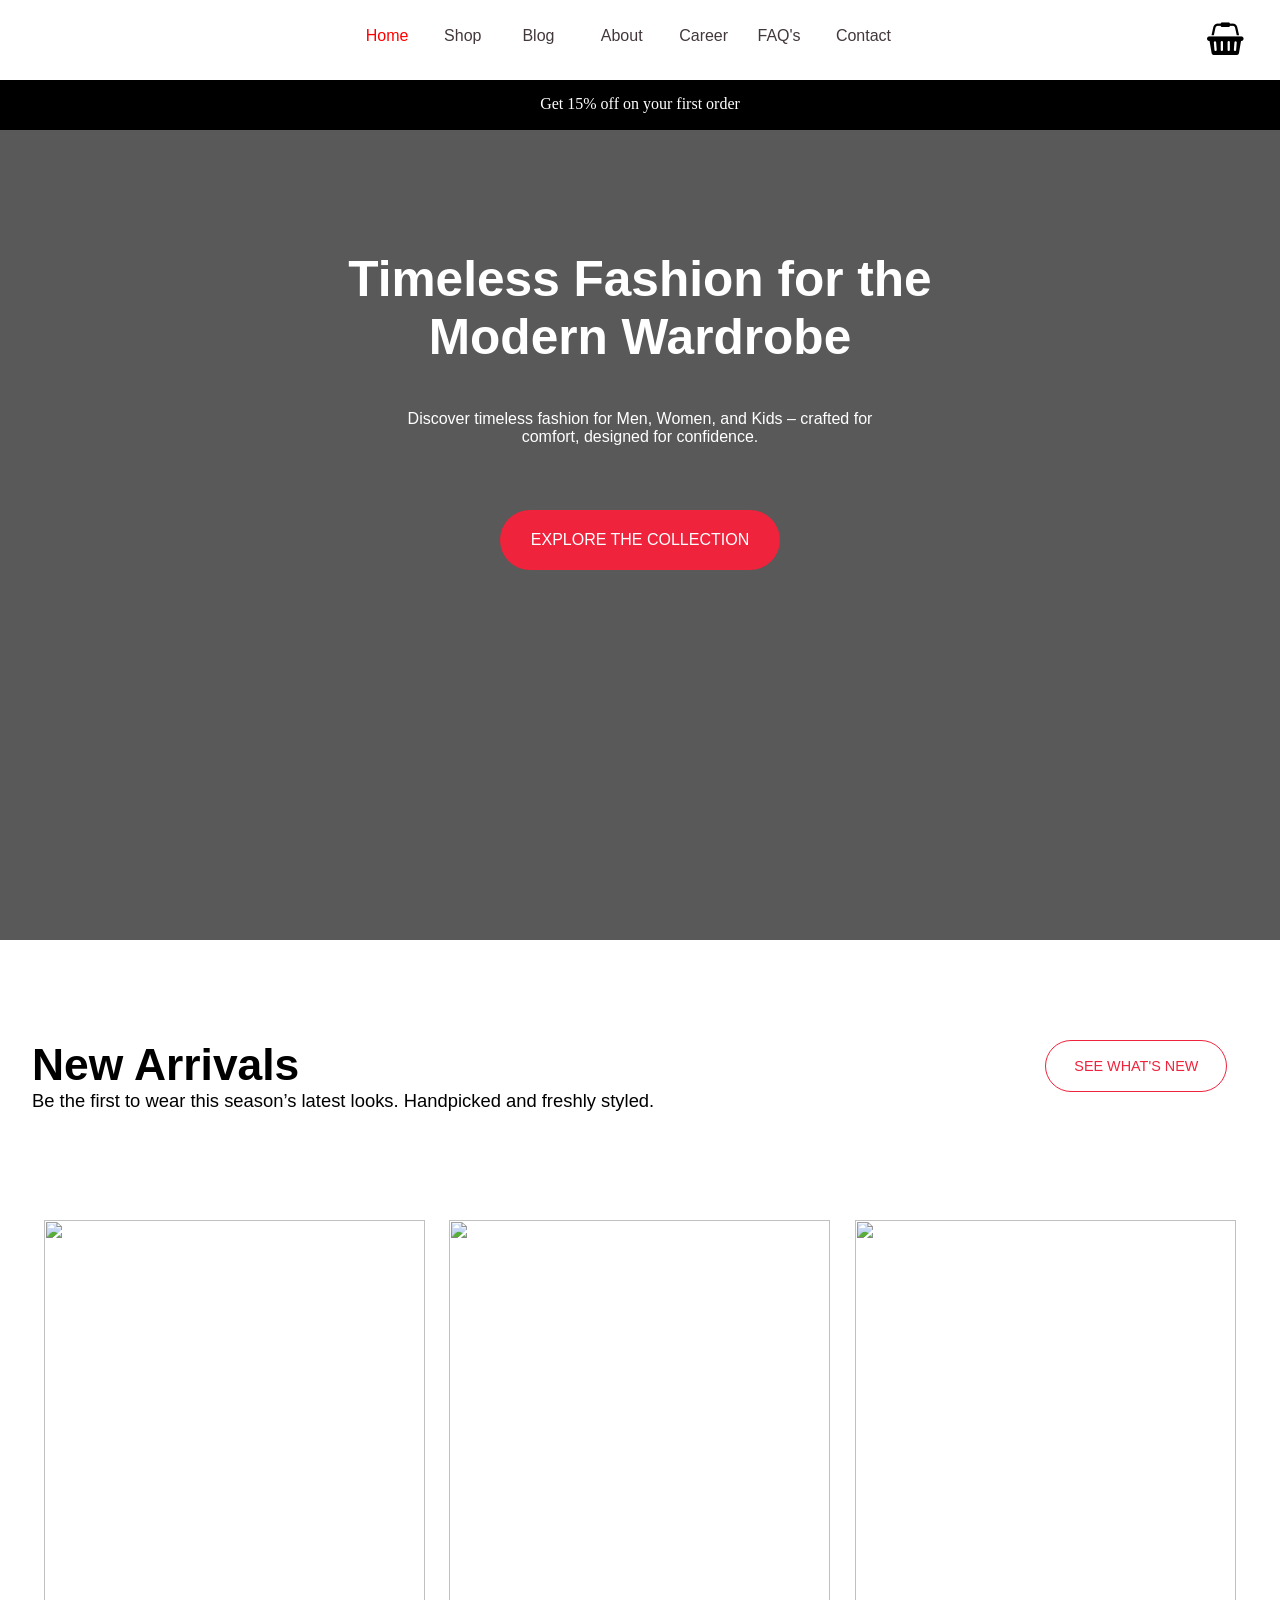
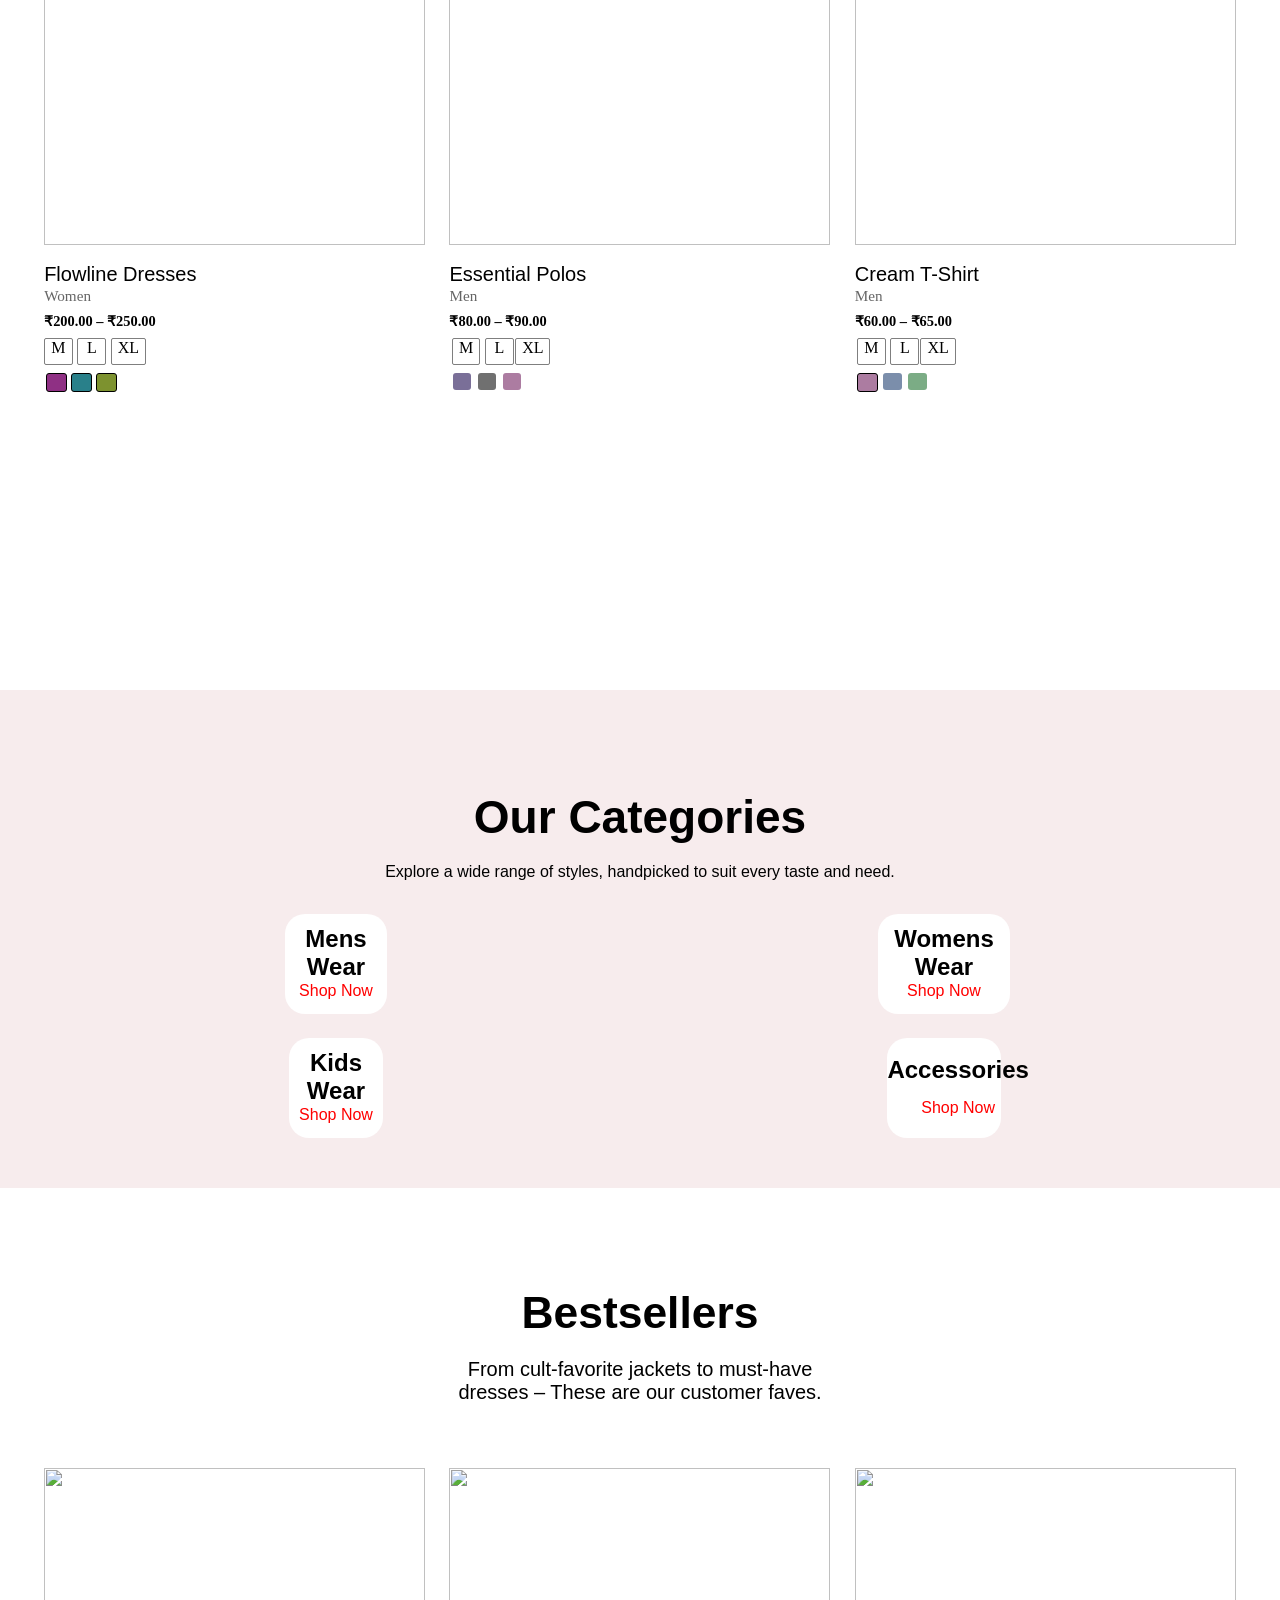
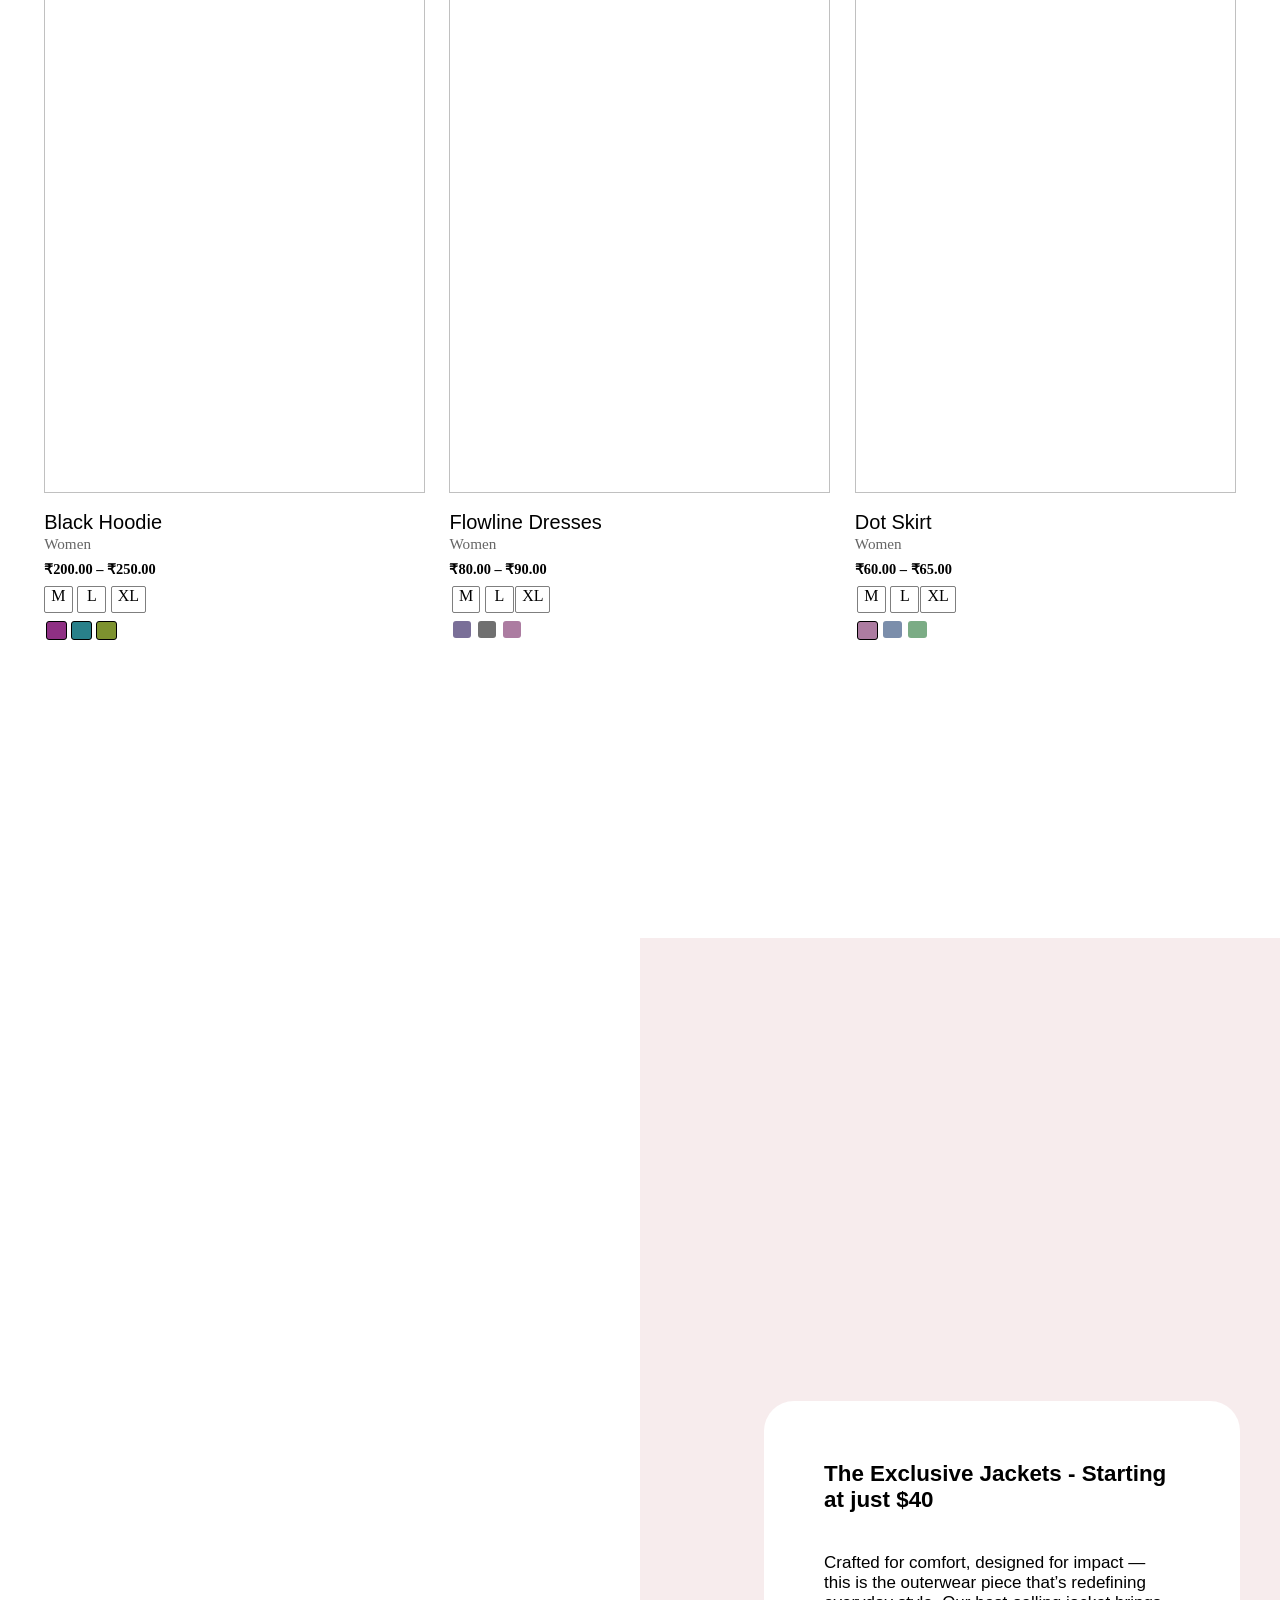
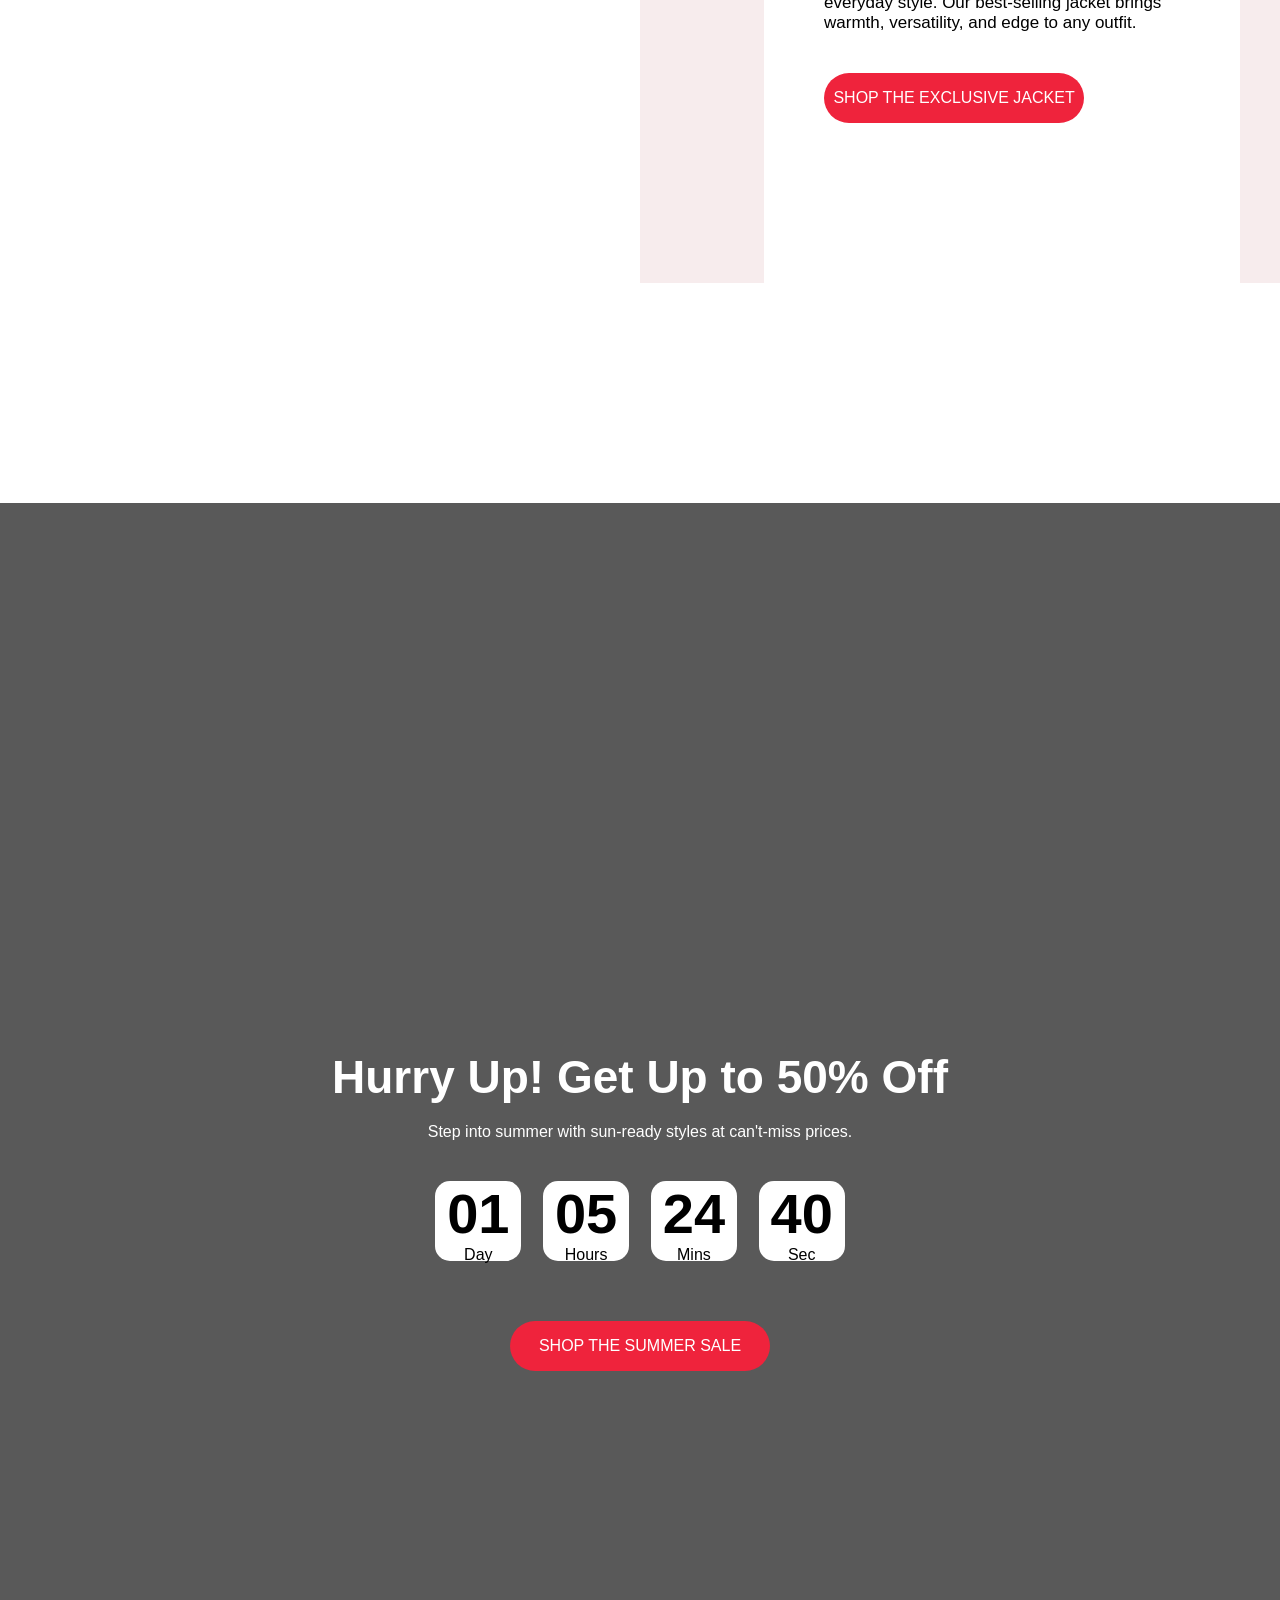
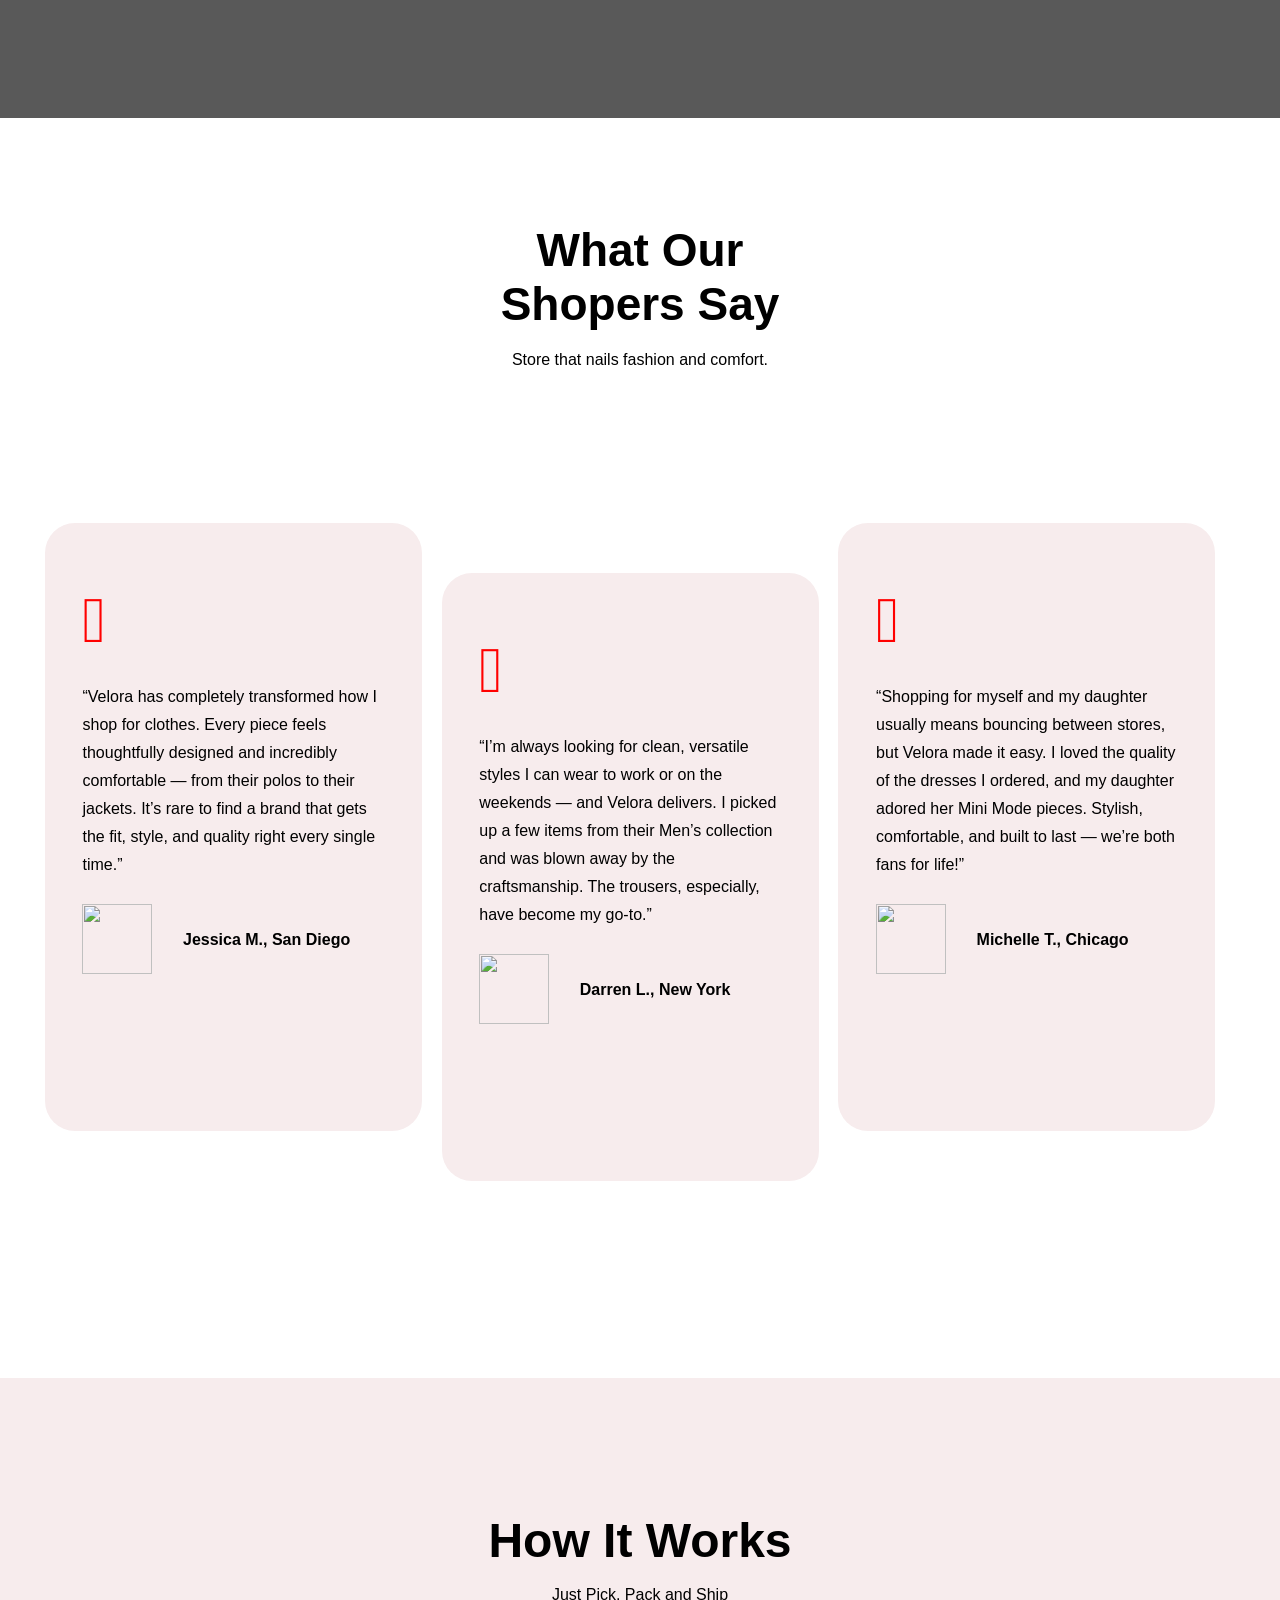
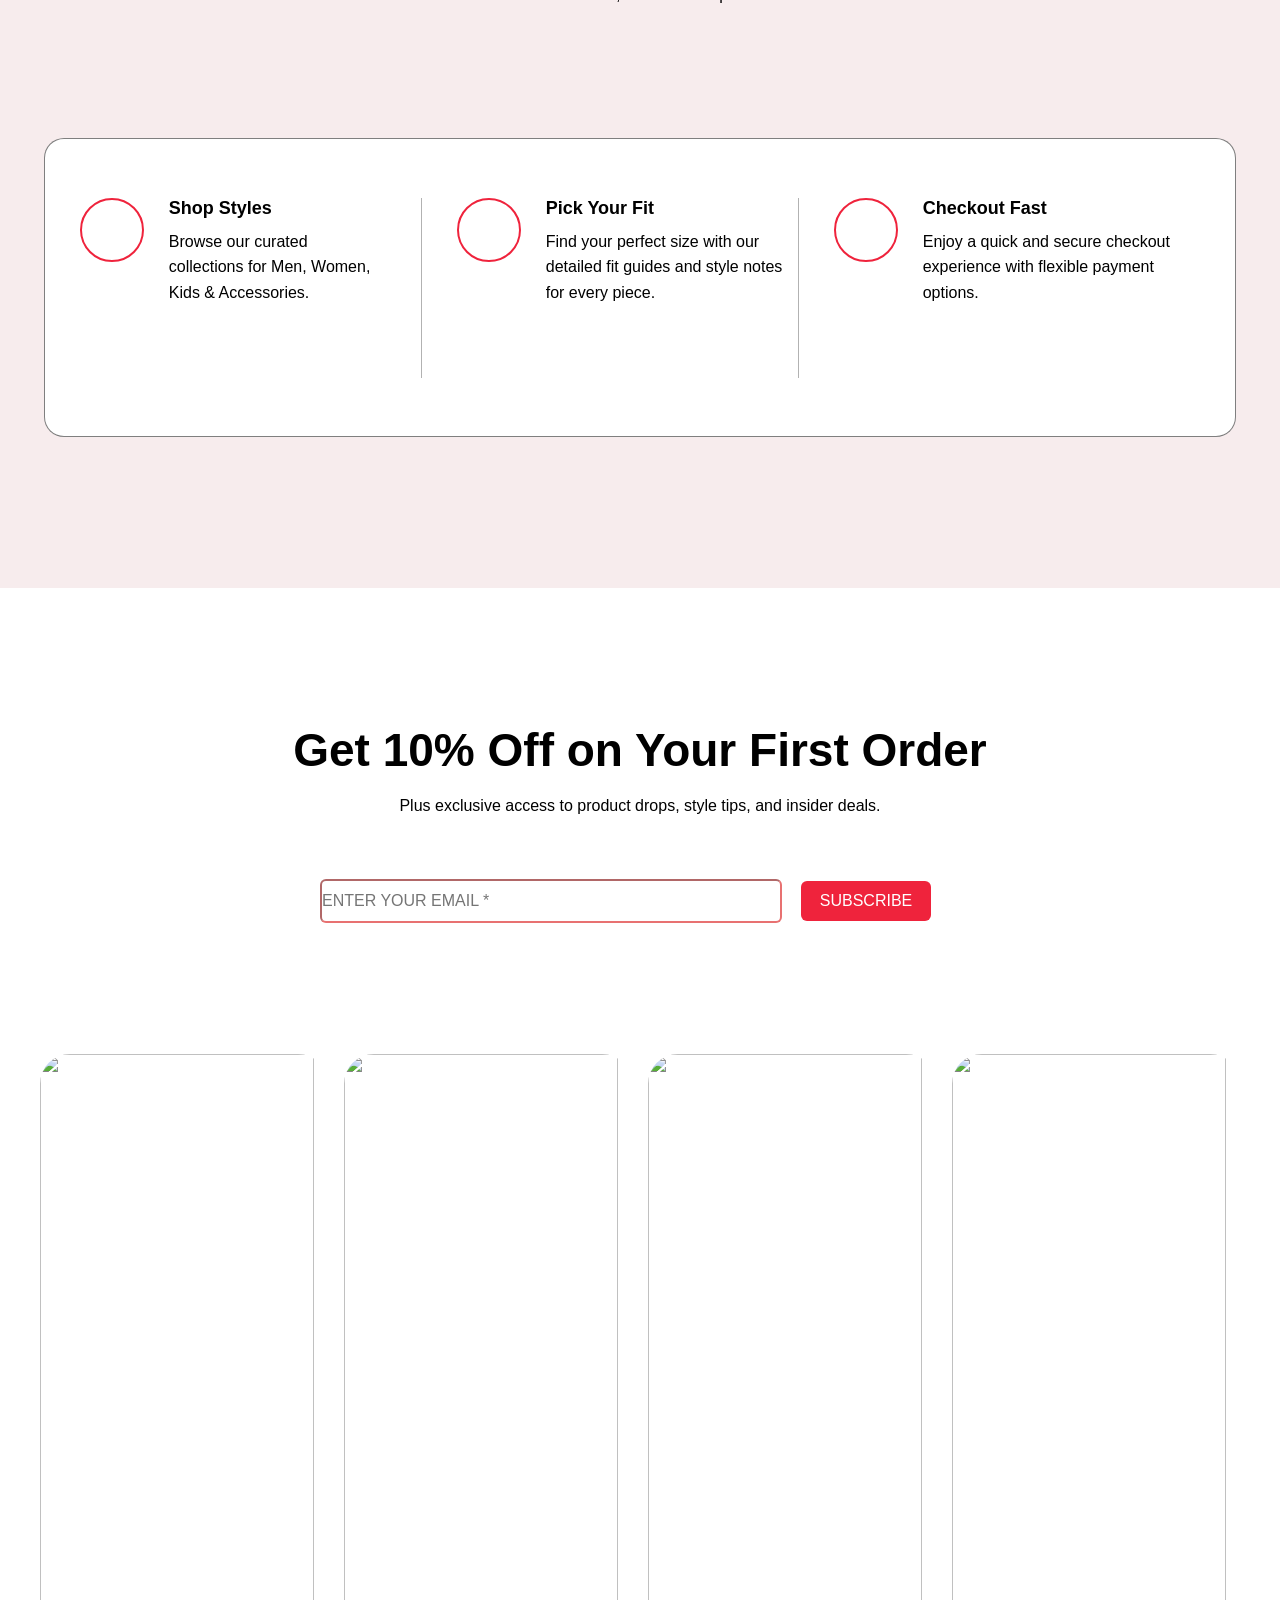
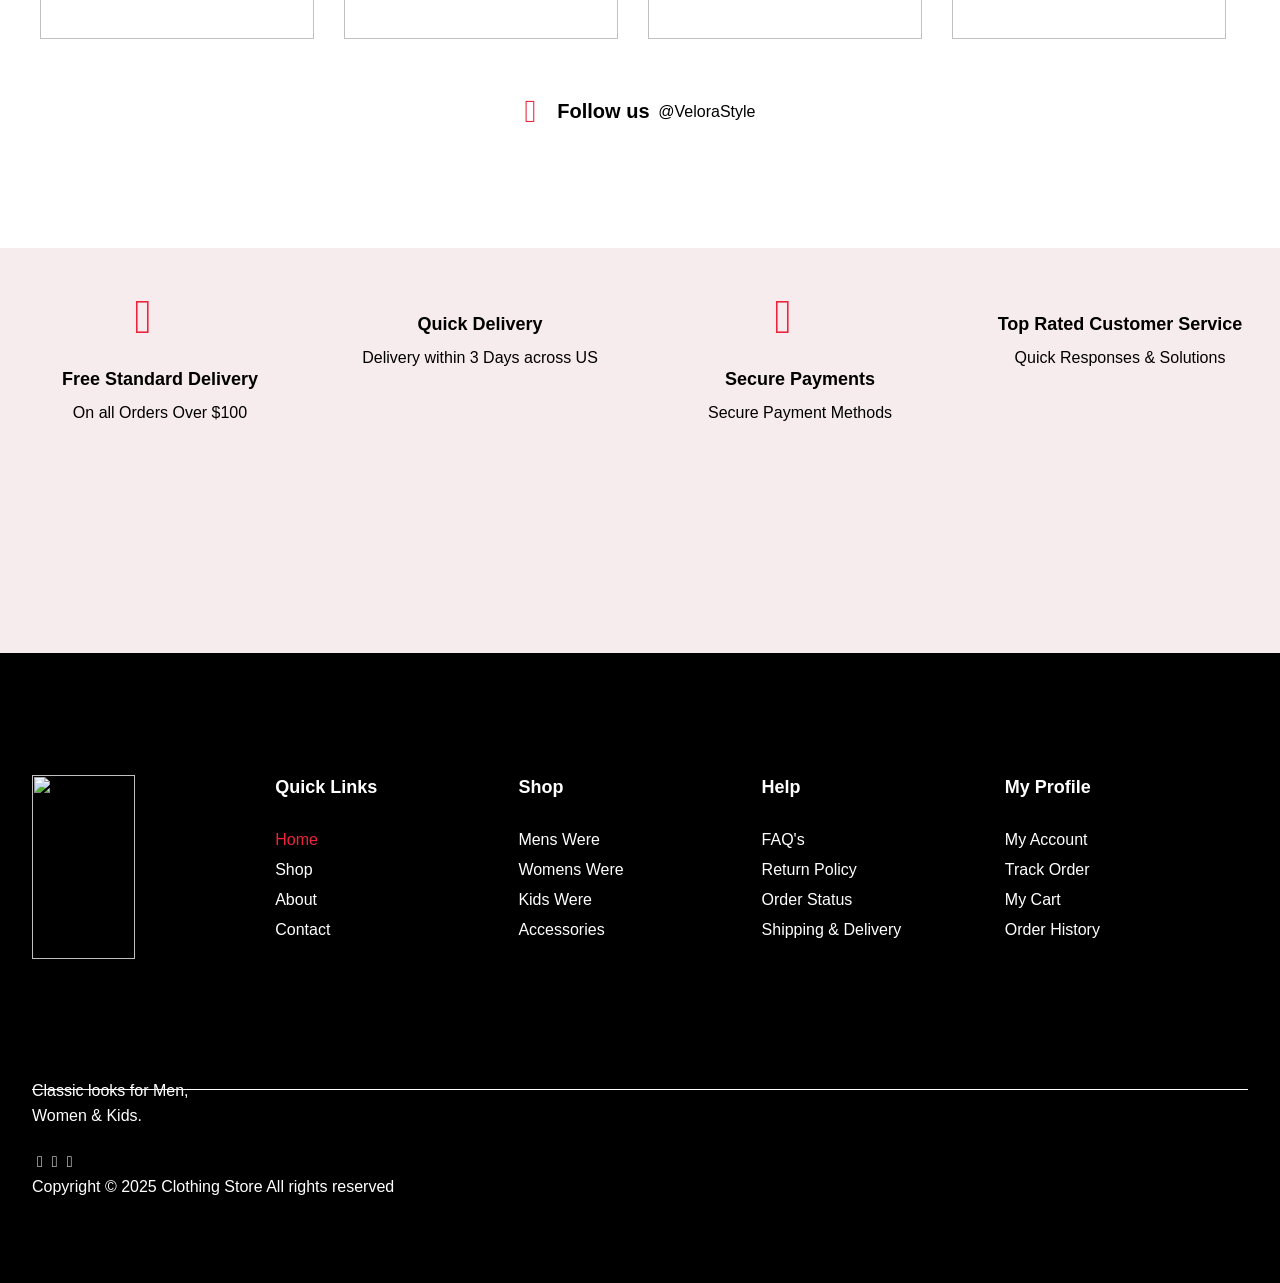
==== index.html @ 7377b3dc "uploaded E-commerce platform" ====
<html lang="en">
<head>
    <meta charset="UTF-8">
    <meta name="viewport" content="width=device-width, initial-scale=1.0">
    <title>Home - Clothing Store </title>
    <link rel="stylesheet" href="style.css">
    <link rel="stylesheet" href="responsive.css">

    <link rel="fav icon" href="https://websitedemos.net/clothing-store-04/wp-content/uploads/sites/1538/2025/05/favicon.svg" type="image/x-icon">
    <script src="https://kit.fontawesome.com/07380751ba.js" crossorigin="anonymous"></script>
    <link href="fonts.googleapis.com" rel="stylesheet">
    <script src="https://kit.fontawesome.com/07380751ba.js" crossorigin="anonymous"></script>
    <link rel="stylesheet" href="https://cdnjs.cloudflare.com/ajax/libs/font-awesome/4.7.0/css/font-awesome.min.css">

</head>
<body>
  <div class="headBar">
        <div class="navBar">
            <div class="logo">
                <img src="https://websitedemos.net/clothing-store-04/wp-content/uploads/sites/1538/2025/05/header-logo.svg" alt="">
            </div>
            <div class="navigation">

                  <div><a id="home" href="#">Home</a></div>
                  <div><a href="#">Shop</a></div>
                  <div><a href="#">Blog</a></div>
                  <div><a href="#">About</a></div>
                  <div><a href="#">Career</a></div>
                  <div><a href="#">FAQ's</a></div>
                  <div><a href="#">Contact</a></div>

            </div>
            <div class="order">
              <!-- <i class="fa-solid fa-basket-shopping fa-2x iconClr"></i> -->
               <i class="fa fa-shopping-basket iconClr fa-2x "></i>
            </div>
         </div>
  </div>




  <div class="blackBar">
        <div class="blackbarMsg">Get 15% off on your first order</div>
  </div>
                                                                                <!-- Image page start -->
     
        <div class="bgImg">              
            <div class="contentBox">
                <div class="contentHead">
                  <h1><b>Timeless Fashion for the <br>Modern Wardrobe</b></h1>
                </div>
                <div class="contentMessage">
                  <p>Discover timeless fashion for Men, Women, and Kids – crafted for <br>comfort, designed for confidence.</p>
                </div>
                <div class="firstBtn">
                    <a href="#"><p>EXPLORE THE COLLECTION</p></a>
                </div>
            </div>

        </div>

                                                                                <!-- Shopping  page  Start   -->

         <div class="shoppingPage">
            <div class="headBar2">
                <div class="head2">
                  <h2><b>New Arrivals</b></h2>
                  <p>Be the first to wear this season’s latest looks. Handpicked and freshly styled.</p>
                </div>
                <div class="elemenatorBtn">
                  <p>SEE WHAT'S NEW</p>
                </div>

            </div>
                <div class="productBar">
                    <div class="product">
                        <div class="box1">
                            <div class="product1">
                                <a href="#"><img src="https://websitedemos.net/clothing-store-04/wp-content/uploads/sites/1538/2025/05/1-600x698.png" alt=""></a>
                             </div>

                              <div class="productName">
                                  <br><a href="#">Flowline Dresses</a>
                              </div>
                                  <span class="productCategary">Women</span>
                                     <span class="price">₹200.00 – ₹250.00 

                                     </span>
                      <div class="sizeBox">
                          <div class="size1"><p>M</p></div>
                          <div class="size2">L</div>
                          <div class="size3">XL</div>
                      </div>
                      <div class="colorBox">
                          <div class="color1"></div>
                          <div class="color2"></div>
                          <div class="color3"></div>
                       </div>
                    </div>
                    <div class="box2">
                         <div class="product2">
                    <a href="#"><img src="https://websitedemos.net/clothing-store-04/wp-content/uploads/sites/1538/2025/05/polo-tshirt.jpg" alt=""></a>
                </div>
                <div class="productName2"><br><a href="#">Essential Polos</a></div>
                      <span class="productCategary2">Men</span>
                      <span class="price2">₹80.00 – ₹90.00 

                      </span>
                      <div class="sizeBox2">
                        <div class="size1"><p>M</p></div>
                        <div class="size2">L</div>
                        <div class="size3">XL</div>
                      </div>
                      <div class="colorBox2">
                        <div class="color4"></div>
                        <div class="color5"></div>
                        <div class="color6"></div>
                      </div>
                    </div> 

                            <div class="box3">
                         <div class="product3">
                    <a href="#"><img src="https://websitedemos.net/clothing-store-04/wp-content/uploads/sites/1538/2025/05/cream-tshirt-600x698.jpg" alt=""></a>
                </div>
                <div class="productName2"><br><a href="#">Cream T-Shirt</a></div>
                      <span class="productCategary2">Men</span>
                      <span class="price2">₹60.00 – ₹65.00

                      </span>
                      <div class="sizeBox2">
                        <div class="size1"><p>M</p></div>
                        <div class="size2">L</div>
                        <div class="size3">XL</div>
                      </div>
                      <div class="colorBox2">
                         <div class="color7"></div>
                         <div class="color8"></div>
                         <div class="color9"></div>
                      </div>
                    </div>
                    </div>                   
                </div>
              </div>
                                                      
                                 <!-- categeary page start -->

    <div class="categary">
      <div class="firstHead">
        <h2>Our Categories</h2><br><p>Explore a wide range of styles, handpicked to suit every taste and need.</p>
      </div>

      <div class="firstRow">
         <div class="firstContainer">
          <div class="photos1">
            <div class="photoMain">
            <div class="photoImg">
              <img src="https://websitedemos.net/clothing-store-04/wp-content/uploads/sites/1538/2025/05/category-01.jpg" alt="">
            </div>
            <div class="photoTitle">
              <h2>Mens Wear</h2>
              <a href="#">Shop Now</a>
            </div>
          </div>
          </div>

           <div class="photos2">
            <div class="photoMain2">
            <div class="photoImg2">
              <img src="https://websitedemos.net/clothing-store-04/wp-content/uploads/sites/1538/2025/05/category-02.jpg" alt="">
            </div>
            <div class="photoTitle2">
              <h2>Womens Wear</h2>
              <a href="#">Shop Now</a>
            </div>
          </div>
           </div>
         </div>
      </div>

      <div class="secondRow">
         <div class="secondContainer">
          <div class="photos3">
            <div class="photoMain3">
            <div class="photoImg3">
              <img src="https://websitedemos.net/clothing-store-04/wp-content/uploads/sites/1538/2025/05/category-03.jpg" alt="">
            </div>
            <div class="photoTitle3">
              <h2>Kids Wear</h2>
              <a href="#">Shop Now</a>
            </div>
          </div>
          </div>

           <div class="photos4">
            <div class="photoMain4">
            <div class="photoImg4">
              <img src="https://websitedemos.net/clothing-store-04/wp-content/uploads/sites/1538/2025/05/category-04.jpg" alt="">
            </div>
            <div class="photoTitle4">
              <h2>Accessories</h2>
              <a href="#">Shop Now</a>
            </div>
          </div>
           </div>




          </div>

         </div>   
                                                                         <!-- Best product Page Start  -->
    <div class="shoppingPage2">
            <div class="headBar3">
                <div class="head3">
                  <h2><b>Bestsellers</b></h2>
                  <p>From cult-favorite jackets to must-have dresses – These are our customer faves.</p>
                </div>
  
            </div>
                <div class="productBar">
                    <div class="product">
                        <div class="box1">
                            <div class="product1">
                                <a href="#"><img src="https://websitedemos.net/clothing-store-04/wp-content/uploads/sites/1538/2025/05/black-hoodie-600x697.jpg" alt=""></a>
                             </div>

                              <div class="productName">
                                  <br><a href="#">Black Hoodie</a>
                              </div>
                                  <span class="productCategary">Women</span>
                                     <span class="price">₹200.00 – ₹250.00 

                                     </span>
                      <div class="sizeBox">
                          <div class="size1"><p>M</p></div>
                              <div class="size2">L</div>
                                 <div class="size3">XL</div>
                      </div>
                      <div class="colorBox">
                          <div class="color1"></div>
                            <div class="color2"></div>
                               <div class="color3"></div>
                       </div>
                    </div>
                    <div class="box2">
                         <div class="product2">
                    <a href="#"><img src="https://websitedemos.net/clothing-store-04/wp-content/uploads/sites/1538/2025/05/1-600x698.png" alt=""></a>
                </div>
                <div class="productName2"><br><a href="#">Flowline Dresses</a></div>
                      <span class="productCategary2">Women</span>
                      <span class="price2">₹80.00 – ₹90.00 

                      </span>
                      <div class="sizeBox2">
                        <div class="size1"><p>M</p></div>
                        <div class="size2">L</div>
                        <div class="size3">XL</div>
                      </div>
                      <div class="colorBox2">
                        <div class="color4"></div>
                        <div class="color5"></div>
                        <div class="color6"></div>
                      </div>
                    </div> 

                            <div class="box3">
                         <div class="product3">
                    <a href="#"><img src="https://websitedemos.net/clothing-store-04/wp-content/uploads/sites/1538/2025/05/Skirt-Pic-600x698.png" alt=""></a>
                </div>
                <div class="productName2"><br><a href="#">Dot Skirt</a></div>
                      <span class="productCategary2">Women</span>
                      <span class="price2">₹60.00 – ₹65.00 </span>
                      <div class="sizeBox2">
                        <div class="size1"><p>M</p></div>
                        <div class="size2">L</div>
                        <div class="size3">XL</div>
                      </div>
                      <div class="colorBox2">
                        <div class="color7"></div>
                        <div class="color8"></div>
                        <div class="color9"></div>
                      </div>
                    </div>

                    </div>
                    
                </div>
                
               </div>


                                                        <!-- Best product  page end -->

                                                        <!-- Product  ad  page  start -->

        <div class="adPage">
           <div class="bg1"></div>
           <div class="bg2"> </div> 
        </div>
        <div class="adImg">
            
            <div class="imbox"></div>
            <div class="adcontentbox">
              <div class="msgBox">
                <h4>The Exclusive Jackets - Starting at just $40</h4><br><br>
                 Crafted for comfort, designed for impact — this is the outerwear piece that’s redefining everyday style. Our best-selling jacket brings warmth, versatility, and edge to any outfit.
                 <div class="element-btn"><a href="#">Shop the Exclusive Jacket</a></div>
              </div>
            </div>
        </div>
       
        
          
          
                                                            <!-- timming Page Start -->

   <div class="timmingPage">
       <div class="timmingPage-content"><h2>Hurry Up! Get Up to 50% Off </h2><br><p>Step into summer with sun-ready styles at can't-miss prices.</p>
         <div class="time-lap">
              <div class="time-1"><h1>01</h1><p>Day</p></div>
              <div class="time-2"><h1>05</h1><p>Hours</p></div>
              <div class="time-3"><h1>24</h1><p>Mins</p></div>
              <div class="time-4"><h1>40</h1><p>Sec</p></div>
         </div>
         <div class="timePage-btn"><a href="#">SHOP THE SUMMER SALE</a></div>
      </div>
   </div>

   <div class="about-head">
      <div class="about-msg"><h2>What Our <br> Shopers Say</h2><p>Store that nails fashion and comfort.</p></div>
   </div>

   <div class="doctor-details">
      <div class="doc-container">

         <div class="doctor-1">
            <div class="docBox-1">
                 <i class="fa-solid fa-quote-left fa-4x icon-1"></i>
                 <p>“Velora has completely transformed how I shop for clothes. Every piece feels thoughtfully designed and incredibly comfortable — from their polos to their jackets. It’s rare to find a brand that gets the fit, style, and quality right every single time.”</p>
                  <div class="name-container1">
                      <img src="https://websitedemos.net/clothing-store-04/wp-content/uploads/sites/1538/2025/05/testimonial-01.png" alt="">
                      <h6> Jessica M., San Diego</h6>
                  </div>
            </div>
        </div>


      <div class="doctor-2">
          <div class="docBox-2">
              <i class="fa-solid fa-quote-left fa-4x icon-2"></i>
              <p>“I’m always looking for clean, versatile styles I can wear to work or on the weekends — and Velora delivers. I picked up a few items from their Men’s collection and was blown away by the craftsmanship. The trousers, especially, have become my go-to.”</p>
              <div class="name-container2">
                  <img src="https://websitedemos.net/clothing-store-04/wp-content/uploads/sites/1538/2025/05/testimonial-02.png" alt="">
                  <h6>Darren L., New York</h6>
              </div>
         </div>
      </div> 


      <div class="doctor-3">
           <div class="docBox-3">
                 <i class="fa-solid fa-quote-left fa-4x icon-3"></i>
                 <p>“Shopping for myself and my daughter usually means bouncing between stores, but Velora made it easy. I loved the quality of the dresses I ordered, and my daughter adored her Mini Mode pieces. Stylish, comfortable, and built to last — we’re both fans for life!”</p>
                 <div class="name-container3">
                    <img src="https://websitedemos.net/clothing-store-04/wp-content/uploads/sites/1538/2025/05/testimonial-03.png" alt="">
                    <h6>Michelle T., Chicago</h6>
                 </div>
           </div>
      </div>


      </div>
     </div>
   

     <div class="shop-workPage">
         <div class="headBar-container">
            <div class="dispatch-msg"><h2>How It Works</h2><p>Just Pick, Pack and Ship</p></div>
         </div>
        <div class="workBar">
           <div class="work-container">
              <div class="work-box1">
                  <div class="work-icon1">
                      <i class="fa-solid fa-bag-shopping fa-2x icn1"></i>
                  </div>
                  <div class="icon-detail1">
                       <h6>Shop Styles</h6>
                       <p>Browse our curated <br> collections for Men, Women,<br> Kids & Accessories.</p>
                  </div>
              </div>

              <div class="work-box2">
                 <div class="work-icon2">
                     <i class="fa-solid fa-clock fa-2x icn2"></i>
                 </div>
                  <div class="icon-detail2">
                       <h6>Pick Your Fit</h6>
                       <p>Find your perfect size with our detailed fit guides and style notes for every piece.</p>
                  </div>
              </div>

              <div class="work-box3">
                   <div class="work-icon3">
                        <i class="fa-solid fa-clipboard-check fa-2x icn3"></i>
                   </div>
                   <div class="icon-detail3">
                       <h6>Checkout Fast</h6>
                       <p>Enjoy a quick and secure checkout experience with flexible payment options.</p>
                   </div>
              </div>
         </div>
        </div>
     </div>



     <div class="offer-container">
          <h2>Get 10% Off on Your First Order</h2>
          <p>Plus exclusive access to product drops, style tips, and insider deals.</p>
          <div class="email-box">
              <input type="email" data-required="true" placeholder="ENTER YOUR EMAIL *">
              <button>subscribe</button>
          </div>
     </div>

     <div class="instagram-page">
          <div class="instagram-photos">
               <div class="ig-photo1">
                    <img src="https://websitedemos.net/clothing-store-04/wp-content/uploads/sites/1538/2025/05/footer-img-01.jpg" alt="">
               </div>
               <div class="ig-photo2">
                    <img src="https://websitedemos.net/clothing-store-04/wp-content/uploads/sites/1538/2025/05/footer-img-02.jpg" alt="">
               </div>
               <div class="ig-photo3">
                    <img src="https://websitedemos.net/clothing-store-04/wp-content/uploads/sites/1538/2025/05/footer-img-03.jpg" alt="">
               </div>
               <div class="ig-photo4">
                    <img src="https://websitedemos.net/clothing-store-04/wp-content/uploads/sites/1538/2025/05/footer-img-04.jpg" alt="">
               </div>
          </div>

          <div class="ig-msgContainer">
                <i class="fa-brands fa-instagram fa-2x igicn"></i>
                <h2>Follow us</h2>
                <p>@VeloraStyle</p>
               
          </div>
     </div>


     <div class="order-summary">
          <div class="step-1">
               <div class="step-1box">
                     <i class="fa-solid fa-truck fa-3x or-icn1"></i>
                     <h2>Free Standard Delivery</h2>
                     <p>On all Orders Over $100</p>
               </div>
          </div>
          <div class="step-2">
               <div class="step-2box">
                   <i class="fa-solid fa-box fa-3x or-icn2"></i>
                   <h2>Quick Delivery</h2>
                   <p>Delivery within 3 Days across US</p>
               </div>
          </div>
          <div class="step-3">
               <div class="step-3box">
                    <i class="fa-regular fa-credit-card fa-3x or-icn3"></i>
                    <h2>Secure Payments</h2>
                    <p>Secure Payment Methods</p>
               </div>
          </div>
          <div class="step-4">
               <div class="step-3box">
                     <i class="fa-solid fa-headset fa-3x or-icn4"></i>
                     <h2>Top Rated Customer Service</h2>
                     <p>Quick Responses & Solutions</p>
               </div>
          </div>
     </div>


     <div class="final-page">
          <div class="final-container">

               <div class="final-box1">
                    <img src="https://websitedemos.net/clothing-store-04/wp-content/uploads/sites/1538/2025/05/footer-logo.svg" alt="">
                    <p>Classic looks for Men,<br> Women & Kids.</p>
                    <div class="icons-bar">
                        <i class="fa-brands fa-instagram fa-xl fi-icn1"></i>
                        <i class="fa-brands fa-facebook fa-xl fi-icn1"></i>
                        <i class="fa-brands fa-linkedin fa-xl fi-icn1"></i>
                        <i class="fa-brands fa-x-twitter fa-xl fi-icn1"></i>
                    </div>
               </div>

               <div class="final-box2">              
                   <h6> Quick Links</h6>
                    <ul>
                       <li id="li-1"> <a href="#">Home</a></li>
                       <li><a href="#">Shop</a></li>
                       <li><a href="#">About</a></li>
                       <li><a href="#">Contact</a></li>
                    </ul>
               </div>

               <div class="final-box3">
                   <h6>Shop</h6>
                   <ul>
                       <li><a href="#">Mens Were</a></li>
                       <li><a href="#">Womens Were</a></li>
                       <li><a href="#">Kids Were</a></li>
                       <li><a href="#">Accessories</a></li>
                   </ul>
               </div>

               <div class="final-box4">
                   <h6>Help</h6>
                    <ul>
                        <li><a href="#">FAQ's</a></li>
                        <li><a href="#">Return Policy</a></li>
                        <li><a href="#">Order Status</a></li>
                        <li><a href="#">Shipping & Delivery</a></li>
                    </ul>
               </div>

               <div class="final-box5">
                   <h6>My Profile</h6>
                   <ul>
                       <li><a href="#">My Account</a></li>
                       <li><a href="#">Track Order</a></li>
                       <li><a href="#">My Cart</a></li>
                       <li><a href="#">Order History</a></li>
                   </ul>
               </div>
          </div>

           <div class="last-msgBar">
               <span id="last-msg"> Copyright © 2025 Clothing Store All rights reserved</span>
               <div class="cards">
                <div class="blank"></div>
                <div class="images">
                     <img src="https://websitedemos.net/clothing-store-04/wp-content/uploads/sites/1538/2025/05/payments.svg" alt="">
        
                </div>
                   
               </div>
          </div>

         
     </div>
---- style.css ----
*{
    margin:0;
    padding: 0;
}

.body {
   font-family: 'source 3'sans-serif;
}

.headBar {
    height: 80px;
    width: 100%;
    background-color: white;
}

.navBar {
    height: 78px;
    width: 100%;
    margin: 0 auto;
    background-color: white;
    display: grid;
    grid-template-columns: 2fr 3fr 2fr;
}

.logo {
   padding-top: 20px;
   margin-left: 25px;
}

.navigation {
    display: grid;
    grid-template-columns: 1fr 1fr 1fr 1fr 1fr 1fr 1fr;
    padding-top: 27px;
    font-family: 'source 3'sans-serif;
    
}
#home {
   color: red;
}

.order {
    margin: auto;
    margin-left: 80%;
}

.order img {
   width: 100px;
  
}
.iconClr {
   color:black;

}

.iconClr:hover {
   color: #ef233c;
   cursor: pointer;
}
.navigation a {
    color: #42383b;
    text-decoration: none;
      font-family: 'source 3', sans-serif;
}
.navigation a:hover {
    color: red;
}


.blackBar {
    height: 50px;
    width: 100%;
    background-color: black;
    color: white;
    text-align: center;
}

.blackbarMsg {
    padding-top: 15px;
}


                                                                  /* Image Page CSS START  */

.bgImg {
    background-image:linear-gradient(rgba(0,0,0,0.65),rgba(0,0,0,0.65)),
     url(https://websitedemos.net/clothing-store-04/wp-content/uploads/sites/1538/2025/05/home-hero-bg.jpg);
    width: 100%;
    height: 90vh;
    background-repeat: repeat;
    background-size: cover;
    
    }

    .contentBox {
        height: 450px;
        width: 60%;
        margin: auto;
    }

    .contentHead {
         height: 100px;
        width: 90%;
        margin: auto;
        padding-top: 120px;
        color: white;
        font-size: 1.55rem;
        font-family: 'source 3', sans-serif;
        text-align: center;
    }

    .contentMessage {
        height: 100px;
        width: 70%;
        margin: auto;
        padding-top: 60px;
        color: white;
        font-size: 1rem;
        font-family: 'source 3', sans-serif;
        text-align: center;
    }
    .firstBtn {
        height: 60px;
        width: 280px;
        background-color:rgb(239 35 60);
        margin: auto;
        border-radius: 45px;
        cursor: pointer;
    
    }

    .firstBtn a {
        height: 60px;
        width: 280px;
        text-decoration: none;
        color: white;
         font-family: 'source 3', sans-serif;
         display: grid;
      align-items: center;
      text-align: center;
    }
                                                       /* Image Page CSS ENd  */
    .shoppingPage {
        height: 150vh;
        width: 100%;
        background-color: white;
    }

    .headBar2 {
        height: 280px;
        width: 95%;
        margin: auto;
        display: grid;
        grid-template-columns: 5fr 1fr;
    }

    .head2 {
            font-family: 'source 3', sans-serif;
            font-size: 1.85rem;
            padding-top: 100px;

    }
    .head2 p {
        font-size: 1.15rem;
    }

    .elemenatorBtn {
      height: 50px;
      width: 180px;
      margin-top: 100px;
      border: solid 1px #ef233c;
      border-radius: 45px;
      color: #ef233c;
    font-family: 'Source Sans 3', sans-serif;
    display: grid;
    align-items: center;
    text-align: center;
   font-size: .9rem;
    }
  

.elemenatorBtn:hover {
   background-color: #ef233c;
   color: white;
   cursor: pointer;
   transition: all .3s;
}
.text:hover {
   color: white;
}

    .productBar  {
        height: 750px;
        width: 95%;
        display: grid;
        margin: 0 auto;
        
    }

    .productBar2 {
      padding-top: 150px;
    }
    .product {
        
        height: 650px;
        width: 100%;
        margin:0 auto;
        display: grid;
        grid-template-columns: 1fr 1fr 1fr;
    
        
    }

    .box1,.box2,.box3  {
        height: 625px;
        width: 94%;
        margin: 0 auto;
        

    }
    /* .box2 {
           height: 625px;
        width: 94%;
        margin: 0 auto;
    }
    
    .box3 {
           height: 625px;
        width: 94%;
        margin:0 auto;
    } */

    .product1 img,.product2 img,.product3 img  {
        width:100%;
    }
    
    /* .product2 img  {
        width: 100%;
    }
    
    .product3 img  {
        width: 100%;
    } */

    .productName a {
        font-family: 'source 3',sans-serif;
        font-size: 1.25rem;
        font-weight: 500;
        color:  black;
        margin-bottom: .5em;
        text-decoration: none;
        
    }
    
 .productCategary {
    
    font-size: .95em;
    margin-bottom: .5em;
    display: block;
    line-height: 1.3;
    color: black;
    opacity: .6;
    font-family: 'source 3' sans-serif;

 }

 .price {
    font-size: .9em;
    font-weight: 700;
    color: black;
    font-family: 'source 3' sans-serif;

 }

 .sizeBox {
    height: 27px;
    width: 100px;
    margin-top: .5em;
    display: grid;
    grid-template-columns: 1fr 1fr 1fr;
    color: black;
    margin-bottom: .5em;
 }
 .size1,.size2,.size3 {
    height: 25px;
    width: 100%;
   border: solid .5px rgba(196, 15, 15, 0.5);
   border-radius: 2px;
  text-align: center;
  align-items: center;
  
 }
 .size1:hover,.size2:hover,.size3:hover {
    border: solid .5px black;
    cursor: pointer;
 }
 /* .size2 {
    
    height: 25px;
    width: 80%;
   border: solid .5px rgba(0, 0, 0, 0.5);
   border-radius: 2px;
  text-align: center;
  justify-content: center;
 }
 .size3 {
    height: 25px;
    width: 100%;
   border: solid .5px rgba(0, 0, 0, 0.5);
   border-radius: 2px;
  text-align: center;
  justify-content: center;
 } */

 .colorBox {
    height: 20px;
    width: 75px;
    display: grid;
    grid-template-columns: 1fr 1fr 1fr;
 }

 .color1,.color2,.color3{
    height: 17px;
    width: 75%;
    margin: 0 auto;
    border-radius: 3px;
    border: solid .5px black;
 }
 .color1:hover,.color2:hover,.color3:hover {
  height: 17px;
    border: double 3px black;
    cursor: pointer;
 }
 
 .color1 {
      background-color: #8f3084;
 }
 .color2 {
    background-color: #29808a;
 }
 
 .color3 {
    background-color: #7d922f;
 }
 

                                                            /* 2 nd product   */

                                                            
    .productName2 a {
        font-family: 'source 3',sans-serif;
        font-size: 1.25rem;
        font-weight: 500;
        color:  black;
        margin-bottom: .5em;
        text-decoration: none;
        
    }
    
 .productCategary2 {
    
    font-size: .95em;
    margin-bottom: .5em;
    display: block;
    line-height: 1.3;
    color: black;
    opacity: .6;
    font-family: 'source 3' sans-serif;

 }

 .price2 {
    font-size: .9em;
    font-weight: 700;
    color: black;
    font-family: 'source 3' sans-serif;

 }

 .sizeBox2 {
    height: 27px;
    width: 100px; 
    margin-top: .5em;
    display: grid;
    grid-template-columns: 1fr 1fr 1fr;
    color: black;
    justify-items: center;
    margin-bottom: .5em;
 }

 .colorBox2 {
    height: 20px;
    width: 75px;
    
    display: grid;
    grid-template-columns: 1fr 1fr 1fr;
 }

 .color4,.color5,.color6{
    height: 17px;
    width: 75%;
    margin: 0 auto;
    border-radius: 3px;
    
 }
 .color4 {
     background-color: #7a6f98;
 }
 .color4:hover,.color5:hover,.color6:hover {
  height: 17px;
    border: double 3px black;
    cursor: pointer;
 }
 
 .color5 {
    background-color:  #707070;
 }
 
 .color6 {
    background-color: #ac7ca1;
 }
 

                                                    /* 3rd product start */

                                                         
    .productName3 a {
        font-family: 'source 3', sans-serif;
        font-size: 1.25rem;
        font-weight: 500;
        color:  black;
        margin-bottom: .5em;
        text-decoration: none;
        
    }
    
 .productCategary2 {
    
    font-size: .95em;
    margin-bottom: .5em;
    display: block;
    line-height: 1.3;
    color: black;
    opacity: .6;
    font-family: 'source 3' sans-serif;

 }

 .price2 {
    font-size: .9em;
    font-weight: 700;
    color: black;
    font-family: 'source 3' sans-serif;

 }

 .sizeBox2 {
    height: 27px;
    width: 100px; 
    margin-top: .5em;
    display: grid;
    grid-template-columns: 1fr 1fr 1fr;
    color: black;
    justify-items: center;
    margin-bottom: .5em;
 }
 .size1 {
    height: 25px;
    width: 80%;
   border: solid .5px rgba(0, 0, 0, 0.5);
   border-radius: 2px;
  text-align: center;
  align-items: center;
  
 }
 .size1:hover,.size2:hover,.size3:hover {
    border: solid .5px black;
    cursor: pointer;
 }
 .size2 {
    
    height: 25px;
    width: 80%;
   border: solid .5px rgba(0, 0, 0, 0.5);
   border-radius: 2px;
  text-align: center;
  justify-content: center;
 }
 .size3 {
    height: 25px;
    width: 100%;
   border: solid .5px rgba(0, 0, 0, 0.5);
   border-radius: 2px;
  text-align: center;
  justify-content: center;
 }

 .colorBox2 {
    height: 20px;
    width: 75px;
    
    display: grid;
    grid-template-columns: 1fr 1fr 1fr;
 }

 .color7{
    height: 17px;
    width: 75%;
    background-color: #ac7ca1;
    margin: 0 auto;
    border-radius: 3px;
    border: solid .5px black;
 }
 .color7:hover,.color8:hover,.color9:hover {
  height: 17px;
    border: double 3px black;
    cursor: pointer;
 }
 
 .color8 {
    height: 17px;
    width: 75%;
    background-color:#7b8eab;
    margin: 0 auto;
    border-radius: 3px;
 }
 
 .color9 {
    height: 17px;
    width: 75%;
    background-color: #7bac85;
    margin: 0 auto;
    border-radius: 3px;
 }



                                                     /* categary page Start   */
 .categary {
   height: 200vh;
   width: 100%;
   background-color: #f7eced;
 }
 

.firstHead {
   height: 250px;
   width: 100%;
   text-align: center;
   /* background-color: yellowgreen; */
}

.firstHead h2 {
   padding-top: 100px;
   font-size: 2.875rem;
    font-weight: 800;
    font-family: 'Source Sans 3', sans-serif;
    line-height: 1.2em;

}

.firstHead p {
   
   font-weight: 400;
    font-family: 'Source Sans 3', sans-serif;
}

                        /* categary page start  */

                        /* First Row  */
.firstRow {
   width: 100%;
}

.firstContainer 
{  
   
   width: 95%;
   margin: 0 auto;
   display: grid;
   grid-template-columns: 1fr 1fr;
}

.photos1,.photos2 {
   margin: auto;
}

.photoMain,.photoMain2 {
   display: grid;
   justify-items: center;
 
}

.photoImg img {
   border: solid 2px black;
   border-radius: 32px; 
   width: 98%;
}
.photoImg2 img{
  border: solid 2px black;
   border-radius: 32px; 
   width: 98%;
   float: right;
}

.photoTitle,.photoTitle2 {
   height: 100px;
   width: 80%;
   border-radius: 20px;
   background-color: white;
   display: grid;
   align-items: center;
   text-align: center;
   margin-top: -50px;
   font-family: 'source 3',sans-serif;
   

}

.photoTitle a {
   text-decoration: none;
   color: red;
   margin-top: -25px;

}
.photoTitle2 a {
   text-decoration: none;
   color: red;
   margin-top: -25px;
}

.photoTitle a:hover {
   color: black;
}

.photoTitle2 a:hover {
   color: black;
}

                            /* Second Row  */

.secondRow {
   width: 100%;
   padding: 50px 0px;
  
}

.secondContainer 
{  
   
   width: 95%;
   margin: 0 auto;
   
   display: grid;
   grid-template-columns: 1fr 1fr;
}

.photos3,.photos4 {
   margin: auto;
}

.photoMain3,.photoMain4 {
   display: grid;
   justify-items: center;
 
}

.photoImg3 img {
   border:solid 2px black;
   border-radius: 32px; 
   width: 98%;
}
.photoImg4 img{
   border:solid 2px black;
   border-radius: 32px; 
   width: 98%;
   float: right;
}

.photoTitle3,.photoTitle4 {
   height: 100px;
   width: 80%;
   border-radius: 20px;
   background-color: white;
   display: grid;
   align-items: center;
   text-align: center;
   margin-top: -50px;
  
   font-family: 'source 3',sans-serif;

}
.photoTitle3 a {
   text-decoration: none;
   color: red;
   margin-top: -25px;
}

.photoTitle4 a {
   text-decoration: none;
   color: red;
   margin-top: -25px;
}

.photoTitle3 a:hover {
   color: black;
}

.photoTitle4 a:hover {
   color: black;
}
.photoTitle4 a {
   text-decoration: none;
   color: red;
   margin-top: -25px;
}




.shoppingPage2 {
        height: 150vh;
        width: 100%;
        background-color: white;
    }

    .headBar3 {
        height: 280px;
        width: 30%;
        margin: auto;
      
    }

    .head3 {
            font-family: 'source 3', sans-serif;
            font-size: 1.85rem;
            padding-top: 100px;
            text-align: center;

    }
    .head3 p {
        font-size: 1.25rem;
        margin-top: 20px;
        font-family: 'source 3',sans-serif;
        text-align: center;
    }

                                             /* AD Page Start  */
                                             
 .adPage {
   height: 105vh;
   /* border: solid 2px red; */
   width: 100%;
   display: grid;
   grid-template-columns: 1fr 1fr;

}

.bg1 {
   height: 100%;
   width: 100%;
   background-color: rgb(255, 255, 255);
   height: 105vh;
}
.bg2 {
   height: 100%;
   width: 100%;
   background-color: #f7eced;
   height: 105vh;
}

/* .adImg img {
   width: 75%;
   margin-top: -640px;
} */

.adImg {
   
   display: grid ;
   grid-template-columns: 2.7fr 1fr;
   /* align-items: center; */
   margin-top: -635px;
   height: 95vh;
}

.imbox {
   background-image: url(https://websitedemos.net/clothing-store-04/wp-content/uploads/sites/1538/2025/05/exclusive-jackets.jpg);
   width: 100%;
   background-repeat: no-repeat;
   background-size: cover;
   
}
 .adcontentbox{
   height: 60vh;
   width: 100%;
   background-color: rgb(255, 255, 255);
   margin-top: 17vh;
   margin-left: -170px;
   padding-right: 130px;
   border-radius: 30px;


 }

 .msgBox{
   margin: 50px;
   padding: 10px;
   width: 100%;
    font-family: 'Source Sans 3', sans-serif;
    
    font-size: 17px;
    
    
 }         

 .msgBox h4 {
   font-size: 1.4rem;
   margin: 0;
    font-weight: 800;
    font-family: 'Source Sans 3', sans-serif;
 }

 .element-btn{
  height: 50px;
    width: 260px;
    background-color: rgb(239 35 60);
  
   font-size: 16px;
   font-weight: 500;
   display: grid;
   align-items: center;
   text-align: center;
    border-radius: 45px;
   cursor: pointer;
   margin-top: 40px;
 }

 .element-btn a{
   text-decoration: none;
   color: white;
   text-transform: uppercase;
    font-size: 16px;
   font-weight: 500;
 }

                                                /* Timming  page  Start */

.timmingPage {
  background-image:linear-gradient(rgba(0,0,0,0.65),rgba(0,0,0,0.65)),
   url(https://websitedemos.net/clothing-store-04/wp-content/uploads/sites/1538/2025/05/counter-bg.jpg);
    width: 100%;
    height: 135vh;
   background-position-x: center;
    background-repeat: no-repeat;
    background-size: cover;
    display: grid;
    align-items: center;
    text-align: center;
    justify-items: center;
}

.timmingPage-content h2 {
       font-size: 2.875rem;
    font-weight: 800;
    font-family: 'Source Sans 3', sans-serif;
    line-height: 1.2em;
    color: white;
    margin-top: 200px;
    
}
.timmingPage-content p {
   font-size: 16px;
   font-family: 'Source Sans 3', sans-serif;
   color: white;
   margin-bottom: 30px;
}

.time-lap {
   height: 100px;
   width: 70%;
   margin: 0 auto;
   margin-bottom: 50px;
   /* background-color: aqua; */
   display:grid;
   grid-template-columns: 1fr 1fr 1fr 1fr;
}

.time-1,.time-2,.time-3,.time-4 {
   height: 80px;
   width: 80%;
   background-color: white;
   margin: auto;
   border-radius: 15px;
   color: black;
   font-size: 1.75rem;
   font-family: 'Source Sans 3', sans-serif;
   text-align: center;
}

.time-1 p,.time-2 p,.time-3 p,.time-4 p{
   color: black;
}

.timePage-btn {
   height: 50px;
    width: 260px;
    background-color: rgb(239 35 60);
   font-weight: 500;
   display: grid;
   align-items: center;
   text-align: center;
    border-radius: 45px;
   cursor: pointer;
   margin-top: 100px;
   margin: 0 auto;
}

.timePage-btn a {
  text-decoration: none;
   color: white;
   text-transform: uppercase;
    font-size: 16px;
   font-weight: 500;
    font-family: 'Source Sans 3', sans-serif;
}


                                                               /* Doctor  Page  Start */
.about-head {
   height: 40vh;
   width: 100%;
   background-color: white;
   display: grid;
   justify-items: center;
   align-items: center;
   margin: 0 auto;
}

.about-msg{
   height: 150px;
   width: 30%;
    text-align: center;
}

.about-msg h2 {
    font-size: 2.875rem;
    font-weight: 800;
    font-family: 'Source Sans 3', sans-serif;
    margin-bottom: 20px;
}

.about-msg p {
   font-size: 16px;
   font-family: 'Source Sans 3', sans-serif;
}



.doctor-details {
   height: 100vh;
   width: 100%;
   display: grid;
   align-items: center;
}

.doc-container {
   height: 90%;
   width: 93%;
   margin: 0 auto;
   display: grid;
   grid-template-columns: 1fr 1fr 1fr;
}

.doctor-1,.doctor-3 {
   height: 75%;
   width: 95%;
   background-color: #f7eced;
   border-radius: 30px;
   display: grid;
   align-items: center;
}

.doctor-2 {
    height: 75%;
   width: 95%;
   background-color: #f7eced;
   border-radius: 30px;
   margin-top: 50px;
    display: grid;
   align-items: center;

}


.docBox-1,.docBox-2,.docBox-3{
   height: 80%;
   width: 80%;
   margin: 0 auto;
}
.icon-1,.icon-2,.icon-3
{
   color: red;
}

.docBox-1 p,.docBox-2 p,.docBox-3 p{
   margin-top: 25px;
   line-height: 1.75rem;
   font-size: 16px;
   font-family: 'Source Sans 3', sans-serif;

}

.name-container1 ,.name-container2,.name-container3 {
   display: grid;
   grid-template-columns: 1fr 2fr;
}

.name-container1 h6,.name-container2 h6,.name-container3 h6{
font-size: 16px;
font-weight: 800;
font-family: 'Source Sans 3', sans-serif;
line-height: 21.56px;
margin-top: 50px;

}
.name-container1 img,.name-container2 img ,.name-container3 img{
   width: 70px;
   margin-top: 25px;
}


.shop-workPage {
   height: 90vh;
   width: 100%;
   background-color:#f7eced;
}

.headBar-container {
   height: 40vh;
   width: 100%;
    display: grid;
   align-items: center;
   text-align: center;
}


.dispatch-msg h2 {

   font-size: 3rem;
    font-weight: 800;
    font-family: 'Source Sans 3', sans-serif;
    line-height: 1.2em;
}

.dispatch-msg p {
   font-size: 16px;
   font-weight: 400;
    font-family: 'Source Sans 3', sans-serif;
    line-height: 1.2rem;
    margin-top: 15px;

}
                                  /* work page start */
.workBar {
   height: 33vh;
   width: 93%;
   margin: 0 auto;
   background-color: white;
   border: solid 1px rgba(0, 0, 0, 0.5);
   border-radius:20px;
   display: grid;
   align-items: center;
  
}

.work-container {
   height: 20vh;
   width: 95%;
    display: grid;
   grid-template-columns: 1fr 1fr 1fr;
}
.work-box1,.work-box2 {
   border-right: solid 1px rgba(0, 0, 0, 0.3);
   display: grid;
   grid-template-columns: 1fr 3fr;

}
.work-box3 {
      display: grid;
   grid-template-columns: 1fr 3fr;

}
.work-icon1,.work-icon2,.work-icon3 {
   height: 60px;
   width: 60px;
   border-radius: 45px;
   border: solid 2px rgb(239, 35, 60);
   margin-left: 35px;
   display: grid;
   align-items: center;

}

.icn1,.icn2,.icn3,.igicn {
   color:rgb(239, 35, 60) ;
   margin: 0 auto;
}

.icon-detail1 h6,.icon-detail2 h6,.icon-detail3 h6{
font-family:"Source Sans 3", sans-serif;
font-size:18px;
font-weight:800;
line-height: 21px;
margin-left: 25px;
}

.icon-detail1 p ,.icon-detail2 p,.icon-detail3 p{
   font-size: 16px;
   font-weight: 400;
   line-height: 25.6px;
   font-family:"Source Sans 3", sans-serif;
   margin: 10px 0px 0px 25px;
}


                                          /* abcd */

.offer-container {
   height: 50vh ;
   width: 100%;
   /* background-color: aqua; */
}

.offer-container h2 {
       font-size: 2.875rem;
    font-weight: 800;
    font-family: 'Source Sans 3', sans-serif;
    line-height: 1.2em;
    text-align: center;
    padding-top: 15vh;
}

.offer-container p {
   font-size: 16px;
   font-weight: 400;
   line-height: 25.6px;
   font-family: 'source 3',sans-serif;
   text-align: center;
   margin-top: 15px;
}

.email-box input{
   height: 44px;
   width: 462px;
   border-color: rgba(220, 38, 38, 0.65);
   border-radius: 6px;
   font-size: 16px;
   margin:auto;
}

.email-box {
   width: 50%;
   margin: auto;
   margin-top: 60px;
}

.email-box button{
   font-size: 16px;
   font-weight: 400;
   height: 40px;
   width: 130px;
   margin-left: 15px;
   background-color: #ef233c;
   color: white;
   border: none;
   border-radius: 6px;
   text-transform: uppercase;
   cursor: pointer;
}

.instagram-page {
   height: 90vh;
   width: 100%;
   background-color: white;
}

.instagram-photos {
   height: 80%;
   width: 95%;
   margin:0 auto;
   display: grid ;
   grid-template-columns: 1fr 1fr 1fr 1fr;
}

.ig-photo1,.ig-photo2,.ig-photo3,.ig-photo4 {
   display: grid;
   align-items: center;
}

.ig-photo1 img,.ig-photo2 img,.ig-photo3 img,.ig-photo4 img {
   width: 95%;
   margin: 0 auto;
   border-radius: 30px;
}

.ig-msgContainer {
   height: 50px;
   width: 20%;
   margin: 0 auto;
   display: grid;
   grid-template-columns: 1fr 3fr 3fr;
   align-items: center;
}

.ig-msgContainer h2{
       font-size: 1.25rem;
    line-height: 1.2em;
    font-weight: 800;
    font-family: 'Source Sans 3', sans-serif;
    margin: auto;
}
.ig-msgContainer p {
   font-size: 16px;
   line-height: 25px;
   font-weight: 400;
    font-family: 'Source Sans 3', sans-serif;
}
                                                 /* Order summary page start */
.order-summary {
   height: 45vh;
   width: 100%;
   background-color: #f7eced;
   display: grid;
   grid-template-columns: 1fr 1fr 1fr 1fr;
}

.step-1,.step-2,.step-3,.step-4 {
   display: grid;
   align-items: center;
   
}
.step-1box ,.step-2box,.step-3box ,.step-4box{
   height: 80%;
   width: 80%;
   margin: 0 auto;
}
.or-icn1,.or-icn2,.or-icn3,.or-icn4{
   color: #ef233c;
   margin-left: 40%;
   margin-top: 25%;
}
.step-1 h2 ,.step-2 h2,.step-3 h2 ,.step-4 h2{
    font-size: 18px;
    font-weight: 600;
    font-family: 'Source Sans 3', sans-serif;
    text-align: center;
    margin-top: 25px;

    
}

.step-1 p,.step-2 p,.step-3 p,.step-4 p{
   font-size: 16px;
   line-height: 25px;
   font-weight: 400;
   font-family: 'Source Sans 3', sans-serif;
   text-align: center;
   margin-top: 10px;

}

.final-page {
   height: 70vh;
   width: 100%;
   background-color: black;
   display: grid;

}
.final-container {
   height: 100%;
   width: 95%;
   border-bottom: solid 1px white;
   margin: 0 auto;
   display: grid;
   grid-template-columns: 1fr 1fr 1fr 1fr 1fr;
   
}
.final-box1 img {
   width: 65%;
   color: white;
   margin-top: 50%;
}

.fi-icn1{
   color: white;
   margin-left: 5px;
}

.fi-icn1:hover {
    color: #ef233c;
    transition: .2s;
    cursor: pointer;

   }

.final-box2 h6 ,.final-box3 h6,.final-box4 h6,.final-box5 h6{
   font-size: 18px;
   line-height: 25px;
   font-weight: 800;
   margin-top: 50%;
   font-family: 'Source Sans 3', sans-serif;
   color: white;
   margin-bottom: 25px;
}
.final-box2  a,.final-box3 a,.final-box4 a,.final-box5 a{
   text-decoration: none;
   color:white;
   font-family: 'Source Sans 3', sans-serif;
   font-size: 16px;
   font-weight: 400;
   line-height: 30px;
     
}
.final-box2 a:hover ,.final-box3 a:hover,.final-box4 a:hover,.final-box5 a:hover{
   color: #ef233c;
   transition: .2s;
}
#li-1 a{
   color: #ef233c;
}

.final-box1 p {
    font-size: 16px;
   line-height: 25px;
   font-weight: 400;
    font-family: 'Source Sans 3', sans-serif;
    color: white;
    margin-top: 20px;
    margin-bottom: 25px;


}

.last-msgBar {
   height: 50px;
   width: 95%;
   margin: auto;
   display: grid;
   grid-template-columns: 1fr 1fr;
}

#last-msg {
    font-size: 16px;
   line-height: 25px;
   font-weight: 400;
    font-family: 'Source Sans 3', sans-serif;
    color: white;
    display: grid;
    align-items: center;

}
.cards {
 
   display: grid;
   grid-template-columns: 1fr 1fr;
}
.images img {
   float:right;
}
---- responsive.css ----
@media screen and (max-width: 768px) {

.navigation {
    display: grid;
    grid-template-columns: 1fr 1fr 1fr ;
    padding-top: 0px;
    margin: auto;  
}

 .contentBox {
        height: 450px;
        width: 90%;
        margin: auto;

    }

    .contentHead {
        font-size: 1.25rem;
        text-align: center;
    }
 .headBar2 {
        height: 380px;
        width: 95%;
        display: grid;
        grid-template-columns: 1fr;
        text-align: center;
    }

     .elemenatorBtn {
   margin: auto;
   margin-top: -50px;
    }

}

@media screen and (max-width:550px){

     .product {
        display: grid;
        grid-template-columns: 1fr 1fr; 
    }

 .shoppingPage {
        height: 230vh;
    }
.shoppingPage2{
   height: 200vh;
}
     .box3 {
        margin-top: -180px;
    }

}

@media screen and (max-width:1275px){
    .adImg {

   margin-top: -570px;

}

}

@media screen and (Max-width:860px) {
    .adPage {
   display: grid;
   grid-template-columns: 1fr;

}

.bg1 {
   height: 0;
   width: 0;
}
.bg2 {
   height: 80vh;
}

.adImg {
   
   display: grid ;
   grid-template-columns:1fr;
   margin-top: -580px;
   height: 95vh;
}

.imbox {
   width: 0; 
}
 .adcontentbox{
   height: 55vh;
   width: 60%;
   margin: 0 auto;
 }

 .element-btn{
   margin: 0 auto;
   margin-top: 40px;
 }

 .msgBox{
   margin-top: 10px;
    text-align: center;
    line-height: 22px;  
 }         

 .msgBox h4 {
    margin-bottom: -10px;
 }

   .categary {
   height: 400vh;
 }

    .firstContainer,.secondContainer 
{  
   width: 95%;
   display: grid;
   grid-template-columns: 1fr;
}

.photos2,.photos4{
    margin-top: 50px;
}

}

@media  screen and (max-width:1190px) {

    .doctor-1,.doctor-3,.doctor-2 {
   height: 75%;
}
    
.doc-container {
   height: 100%;
}

.doctor-details {
   height: 120vh;
}

}

@media  screen and (max-width:825px) {

    .doc-container {
   height: 90%;
   display: grid;
   grid-template-columns: 1fr;
}
    
   .doctor-1,.doctor-3,.doctor-2 {
   height: 90%;
}

.doctor-1,.doctor-3{
    margin-top: 50px;
}

.doctor-details {
   height: 220vh;
}

}


@media  screen and (max-width:525px) {
   
   .doctor-1,.doctor-3,.doctor-2 {
   height: 95%;
}
}


@media  screen and (max-width:1002px) {

    .workBar {
   height: 43vh;
}
    
.ig-msgContainer {
   width: 30%;
}
}


@media  screen and (max-width:925px) {

    .workBar {
   height: 55vh;
}
    
.shop-workPage {
   height: 110vh;
   width: 100%;
   background-color:#f7eced;
}

}


@media screen and (max-width:830px){

   .work-container {
   height: 60vh;
    display: grid;
   grid-template-columns: 1fr;
}
  .workBar {
   height: 100vh;

}

.work-box1,.work-box2 {
   border-bottom: solid 1px rgba(0, 0, 0, 0.3);
   border-right: none;
}
   
.work-box1 {
   margin-top: -45px;
  height: 25vh;
}

.work-box2,.work-box3 {
   padding-top: 20px;
   height: 25vh;
}

.shop-workPage {
   height: 170vh;
}
}


@media screen and (max-width:1236px){
   .email-box button{
   height: 40px;
   width: 130px;
   margin: 0 auto;
}
   
.email-box {
   width: 50%;
 
   margin-top: 60px;
   height: 20vh;
   display: grid;
   align-items: center;
 

}

.offer-container {
   height: 65vh ;
   width: 100%;
}

}


@media  screen and (max-width:1020px) {

   .email-box input{
   height: 44px;
   width: 362px;
   margin:auto;
}

.email-box {
   width: 75%;
}

  .email-box button{
   height: 40px;
   width: 362px;
   margin: 0 auto;
}
   
}

@media  screen and (max-width:780px) {

   .instagram-page {
   height: 160vh;
   width: 100%;
   background-color: white;
 
}

.instagram-photos {
   height: 80%;
   width: 95%;
   display: grid ;
   grid-template-columns: 1fr 1fr;
}


.ig-photo1 img,.ig-photo2 img,.ig-photo3 img,.ig-photo4 img {
   width: 80%;
}

.ig-msgContainer {
   width: 50%;
   margin-top: 30px;
}

.final-page {
   height: 200vh;
   /* width: 100%;
   background-color: black;
   display: grid; */
}

.final-container {
   /* height: 100%;
   width: 95%;
   border-bottom: solid 1px white;
   margin: 0 auto; */
   display: grid;
   grid-template-columns: 1fr;
}

.final-box1 img {
   width: 200px;
   /* color: white; */
   margin-top: 0%;
}

.final-box2 h6 ,.final-box3 h6,.final-box4 h6,.final-box5 h6{
   margin-top: 15px;
}

}


@media screen and (max-width:710px) {

 .last-msgBar,.cards {
   display: grid;
   grid-template-columns: 1fr;
}
   
.images img {
   float:none;
  display: flex;
  justify-self:center;
}

#last-msg {
    text-align: center;
}
}

@media  screen and (max-width:640px) {

   .ig-photo1 img,.ig-photo2 img,.ig-photo3 img,.ig-photo4 img {
   width: 95%;
}
   
}


@media  screen and (max-width:760px) {

.order-summary {
   height: 130vh;
   display: grid;
   grid-template-columns: 1fr;
}

.or-icn1,.or-icn2,.or-icn3,.or-icn4{
   margin-top: 5%;
}
   
}
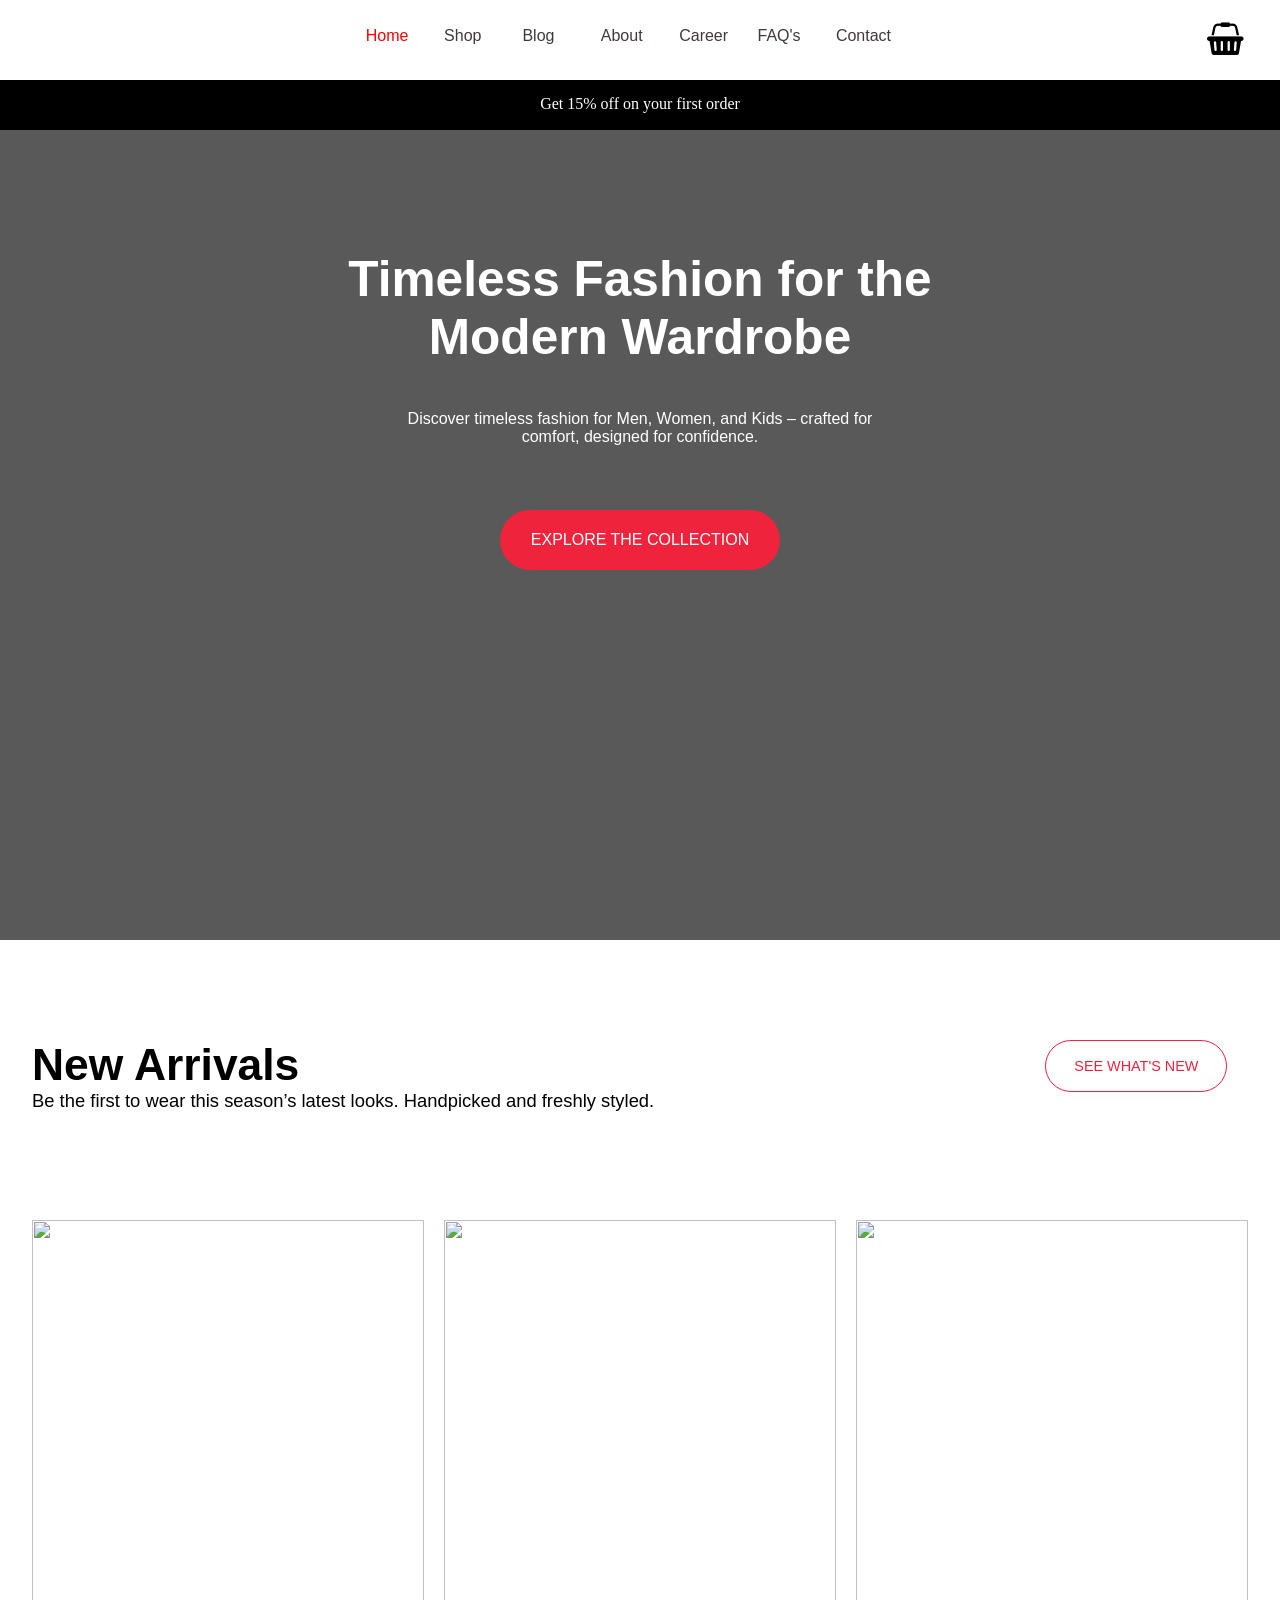
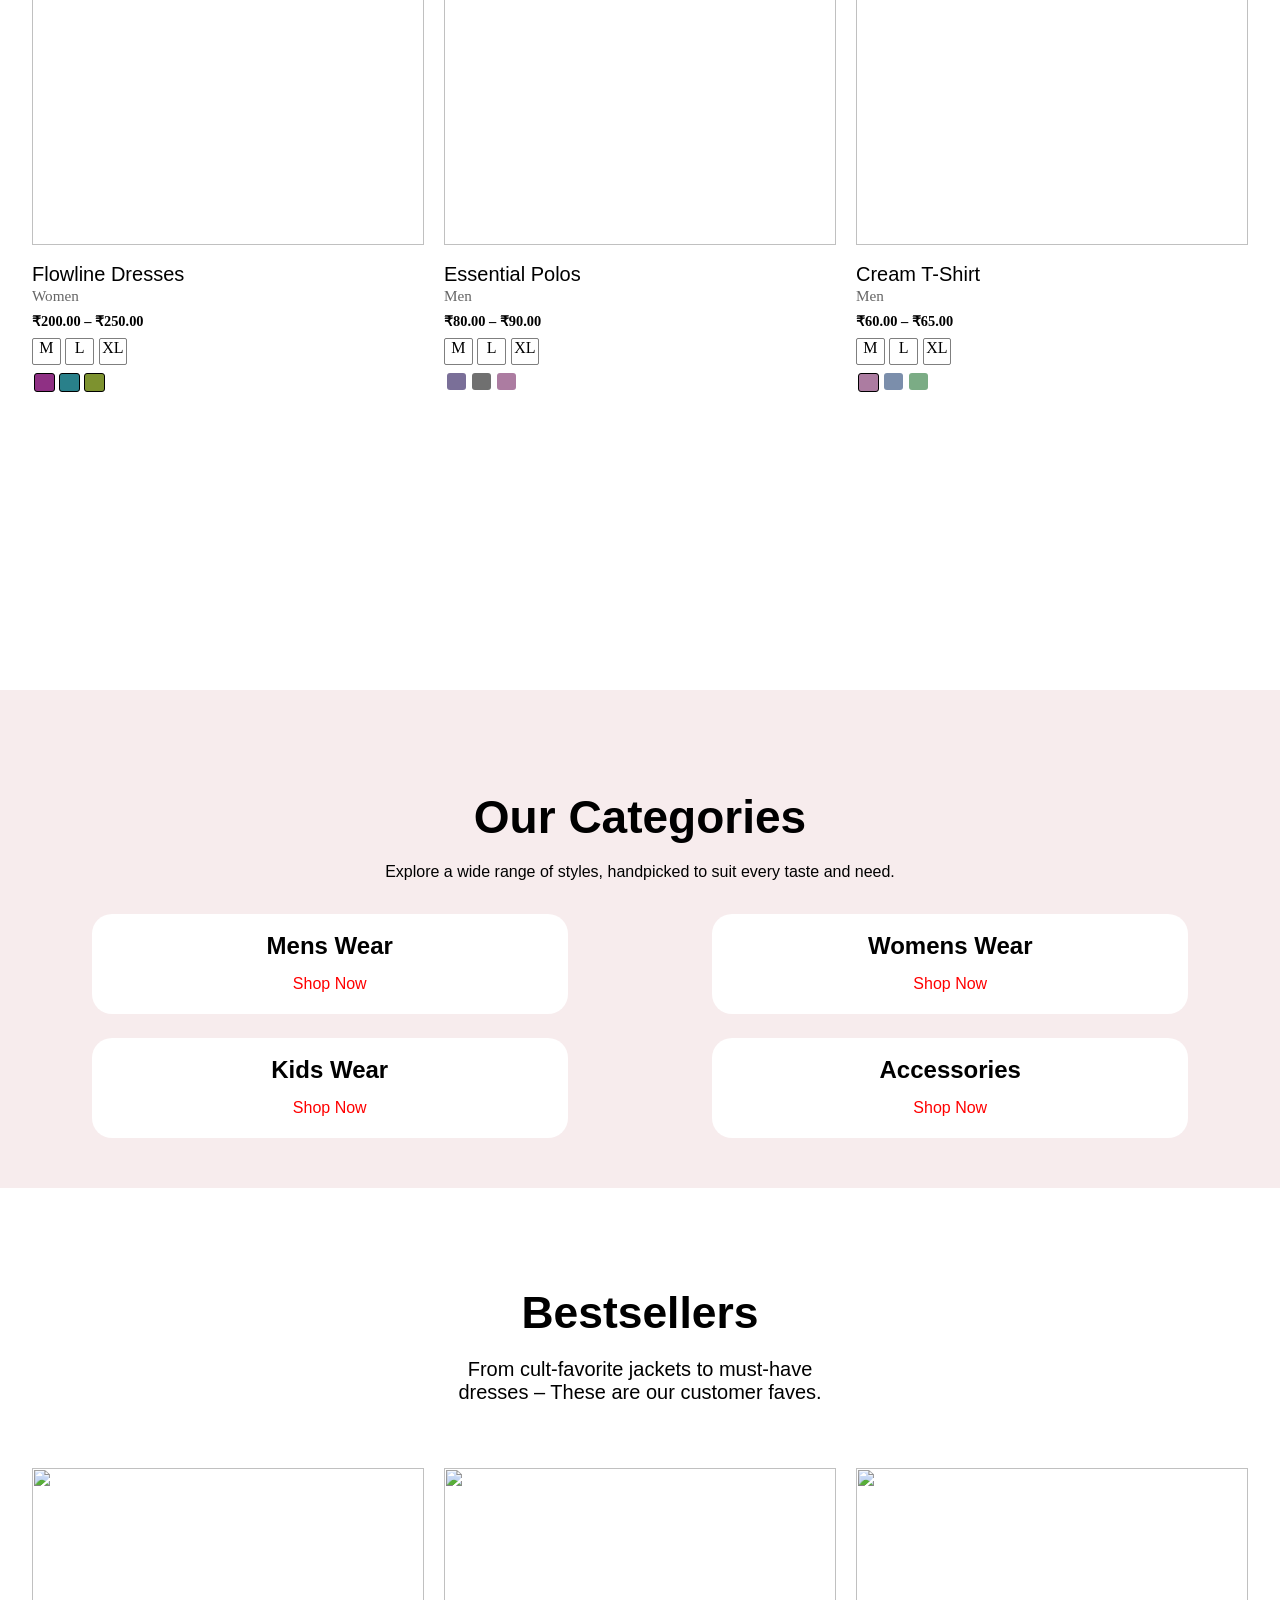
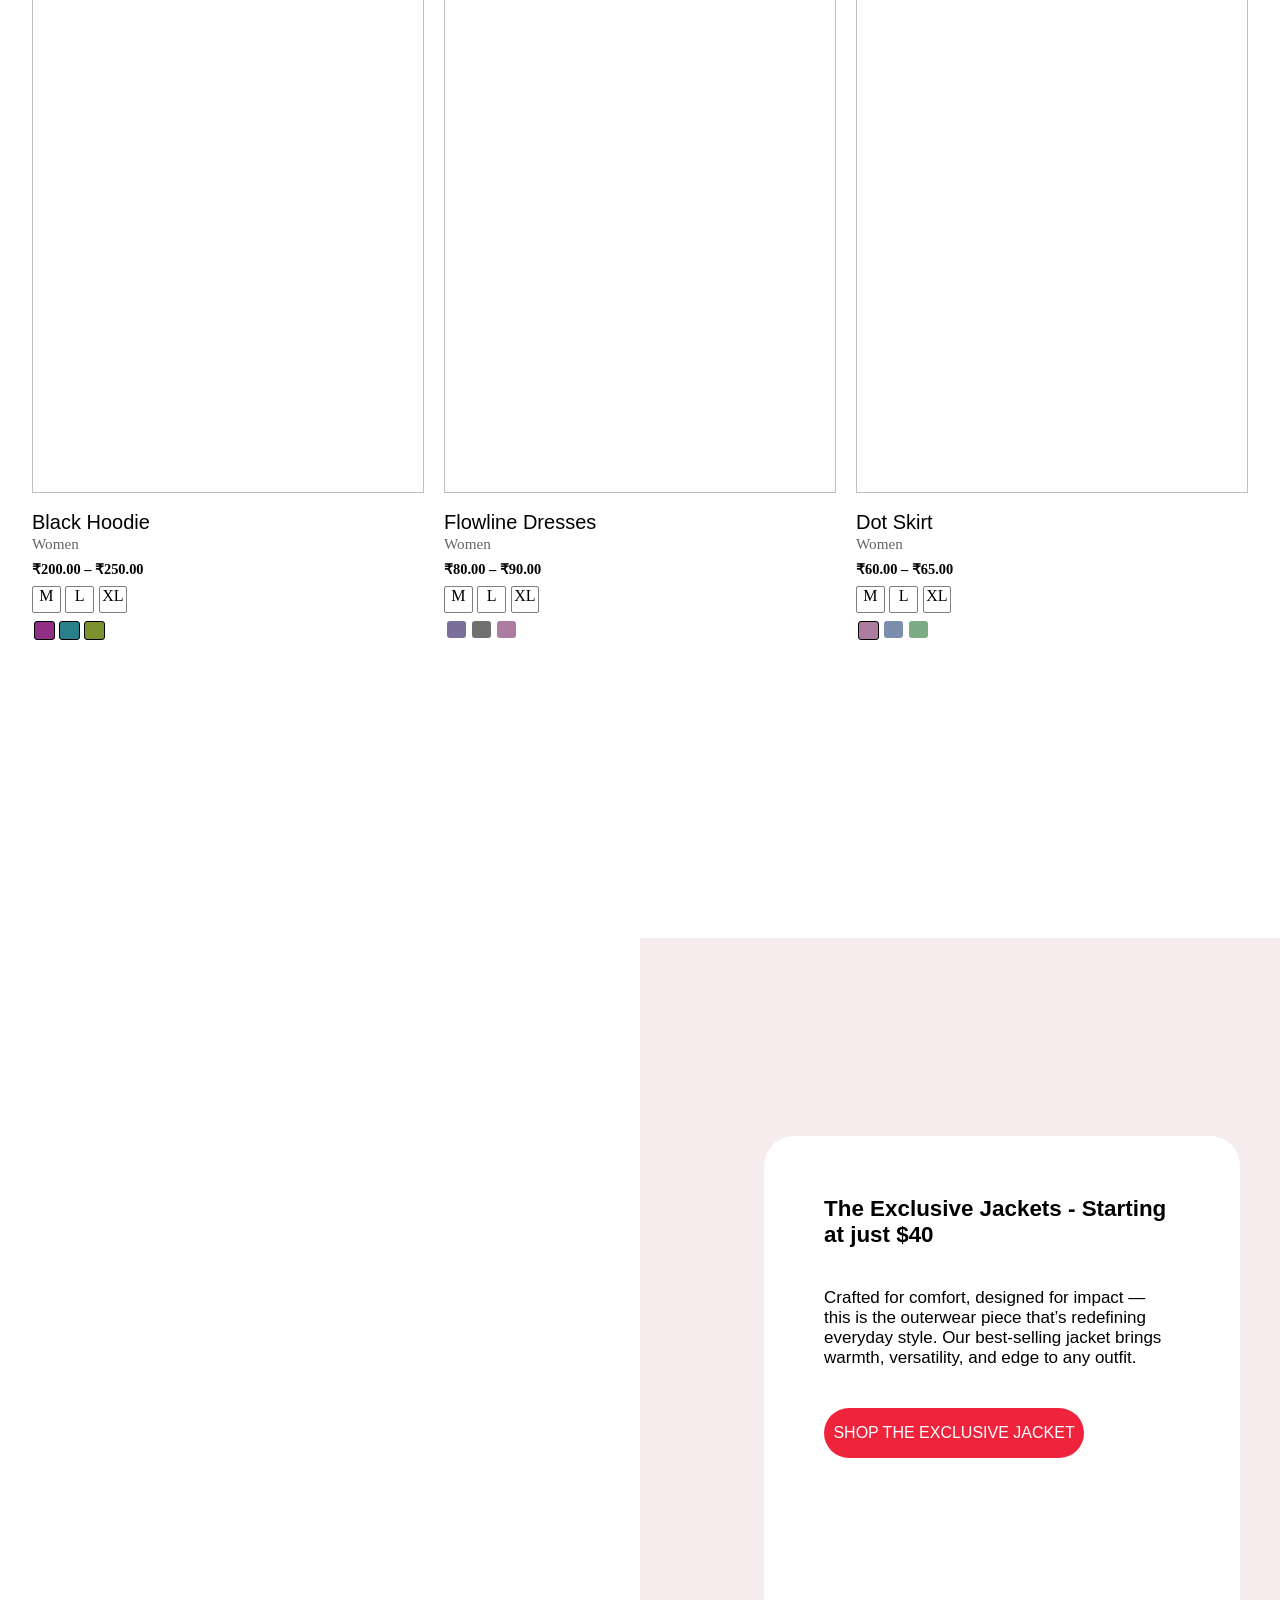
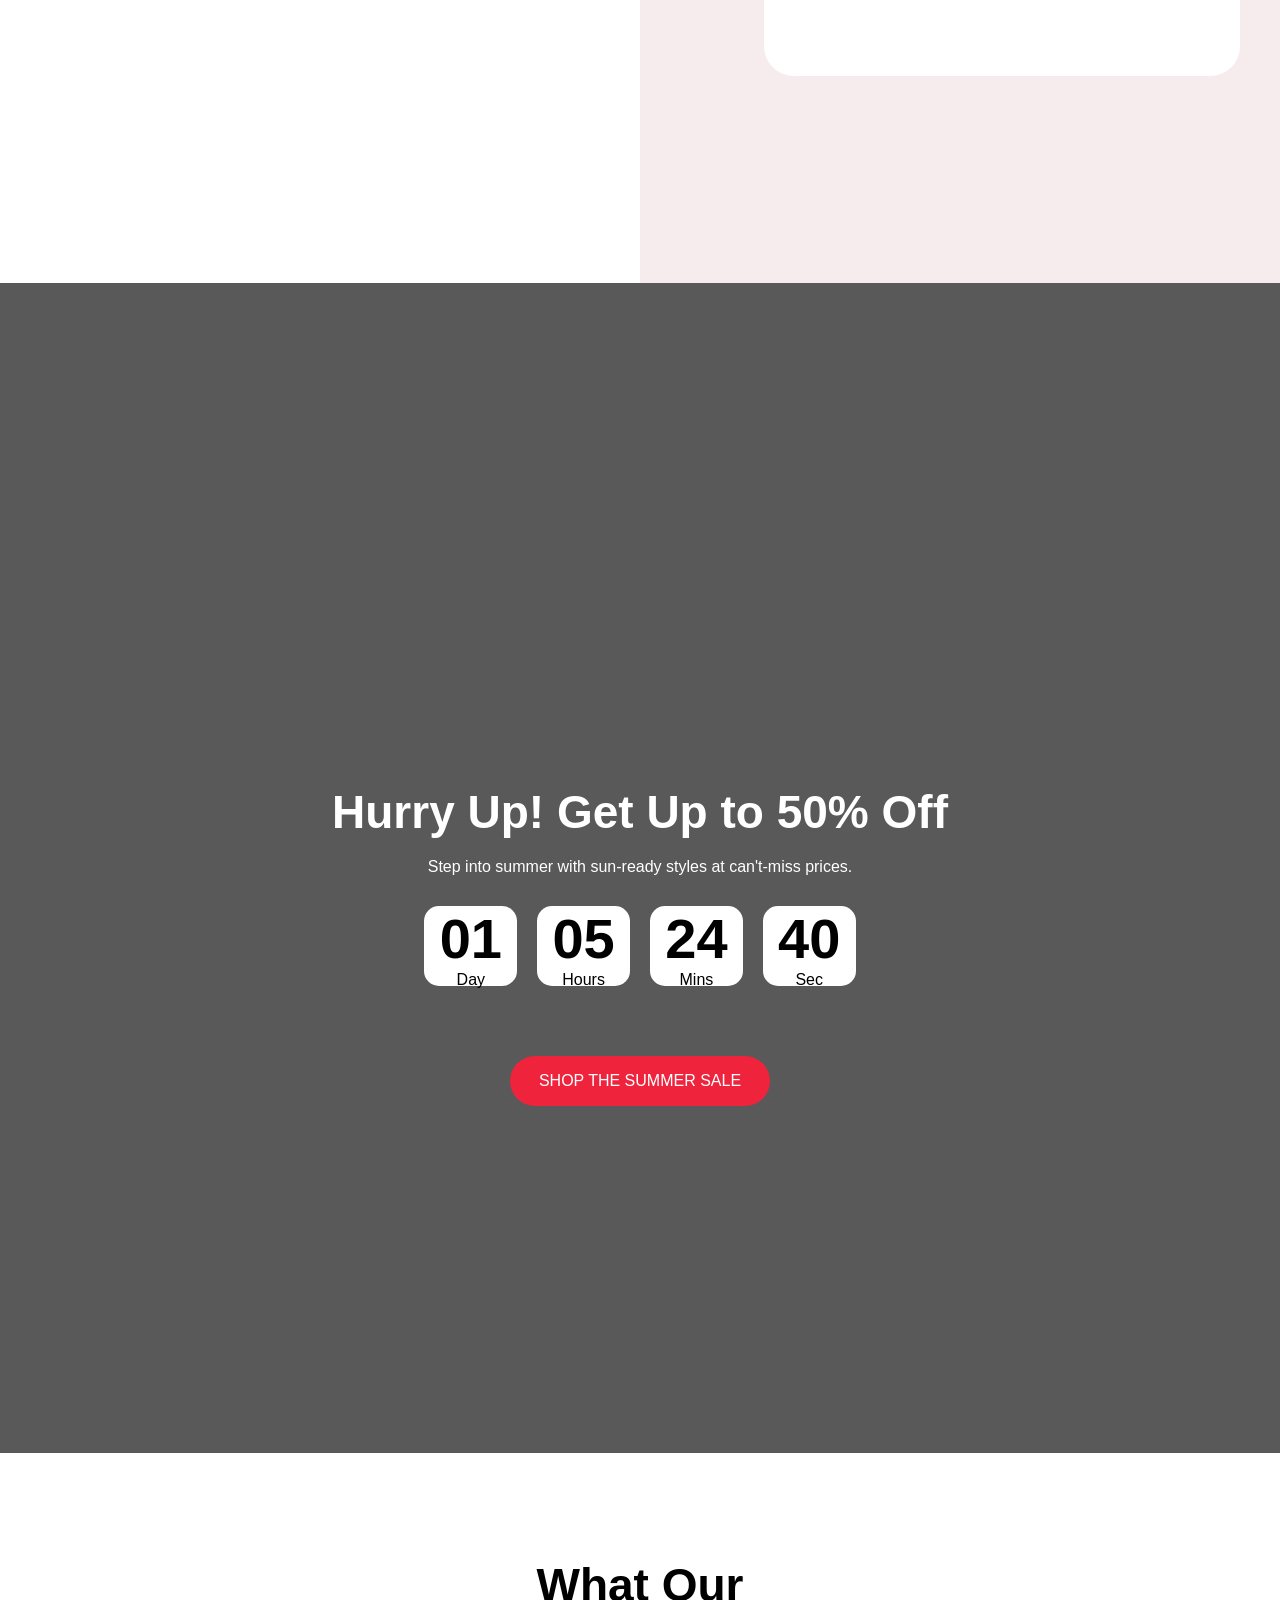
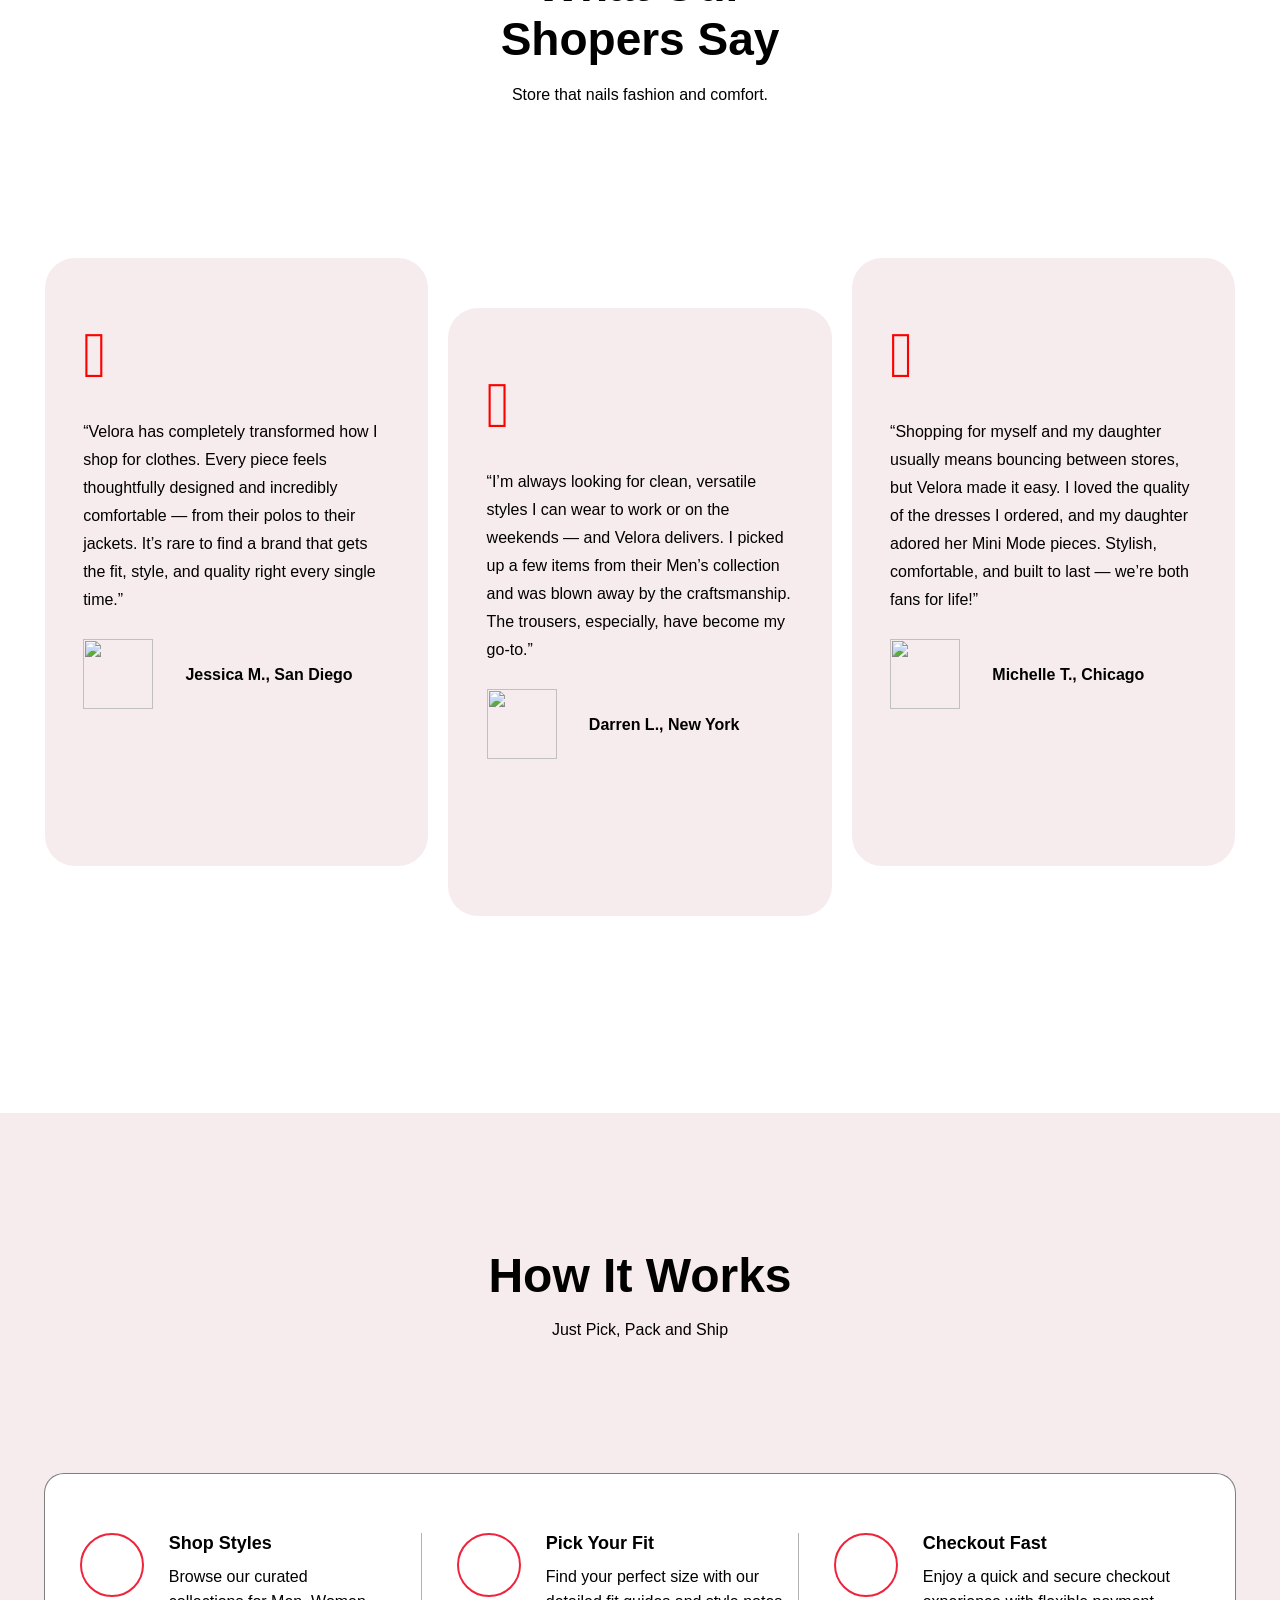
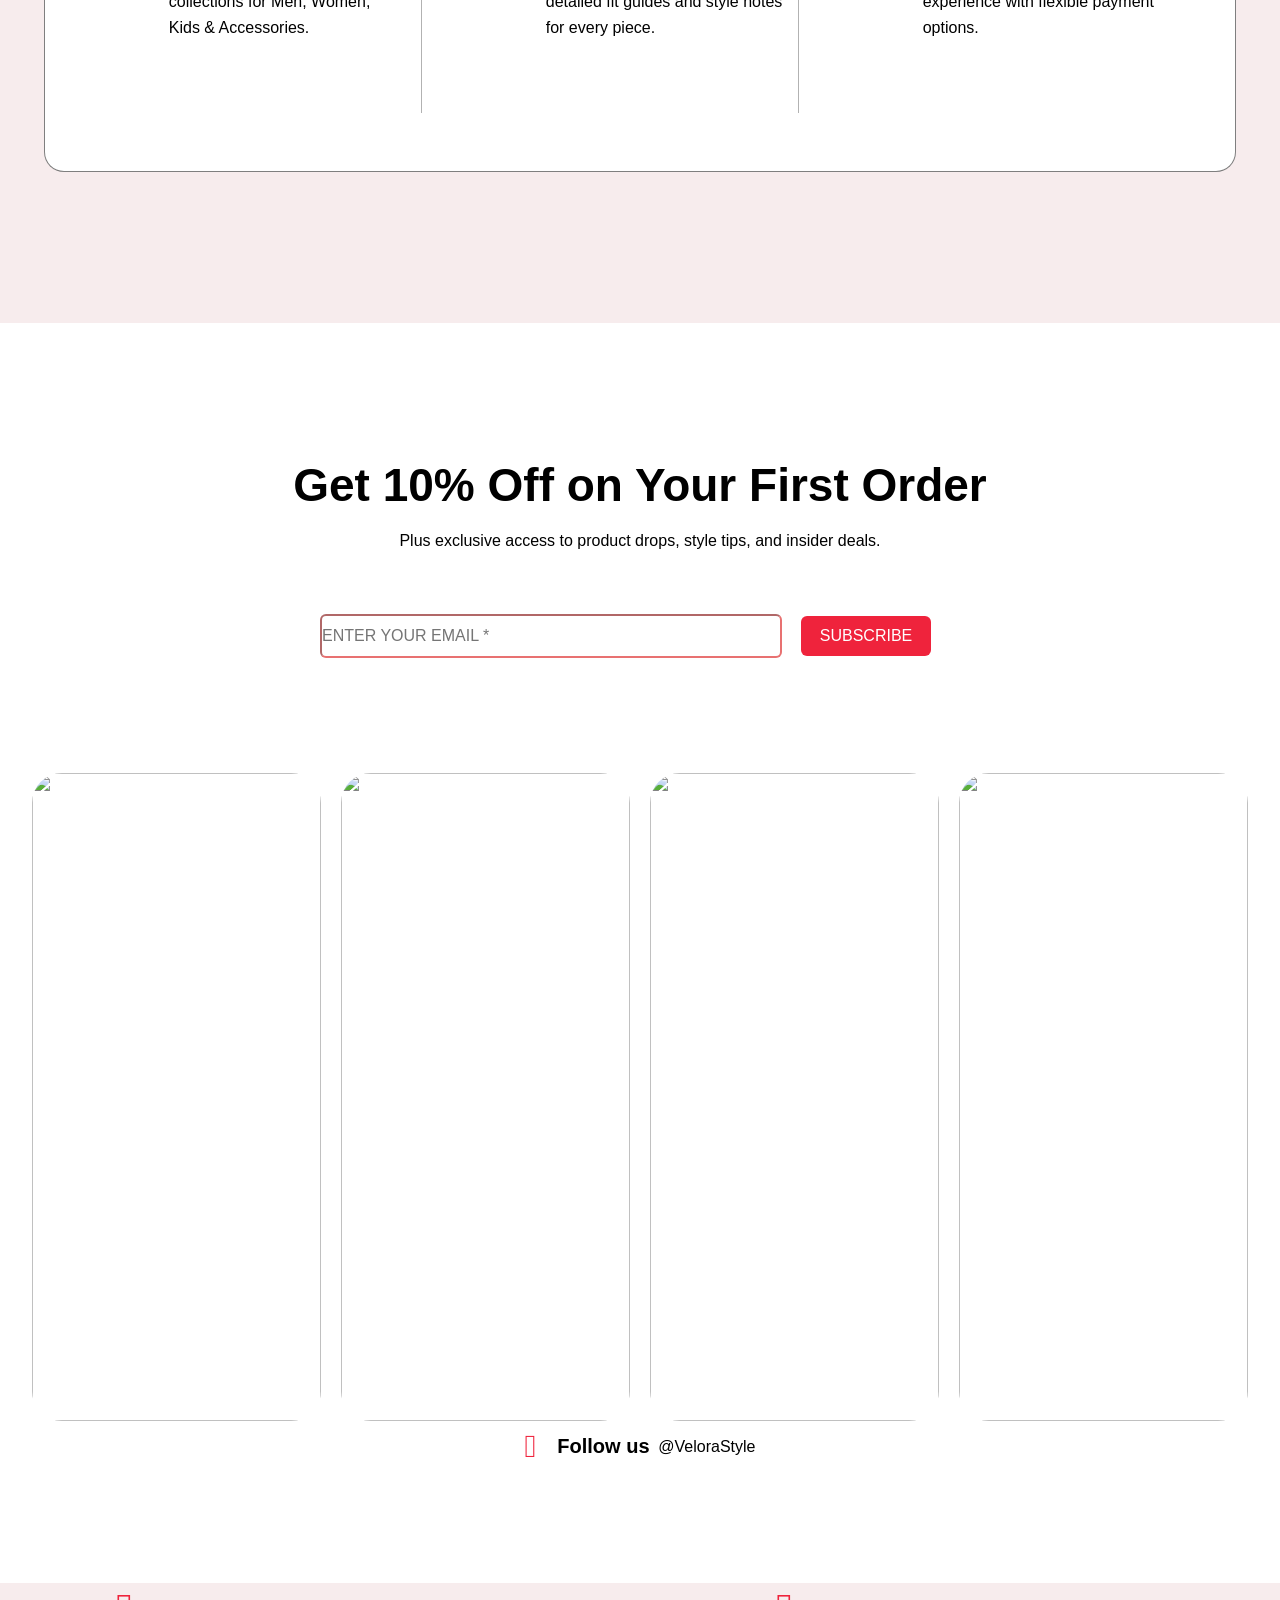
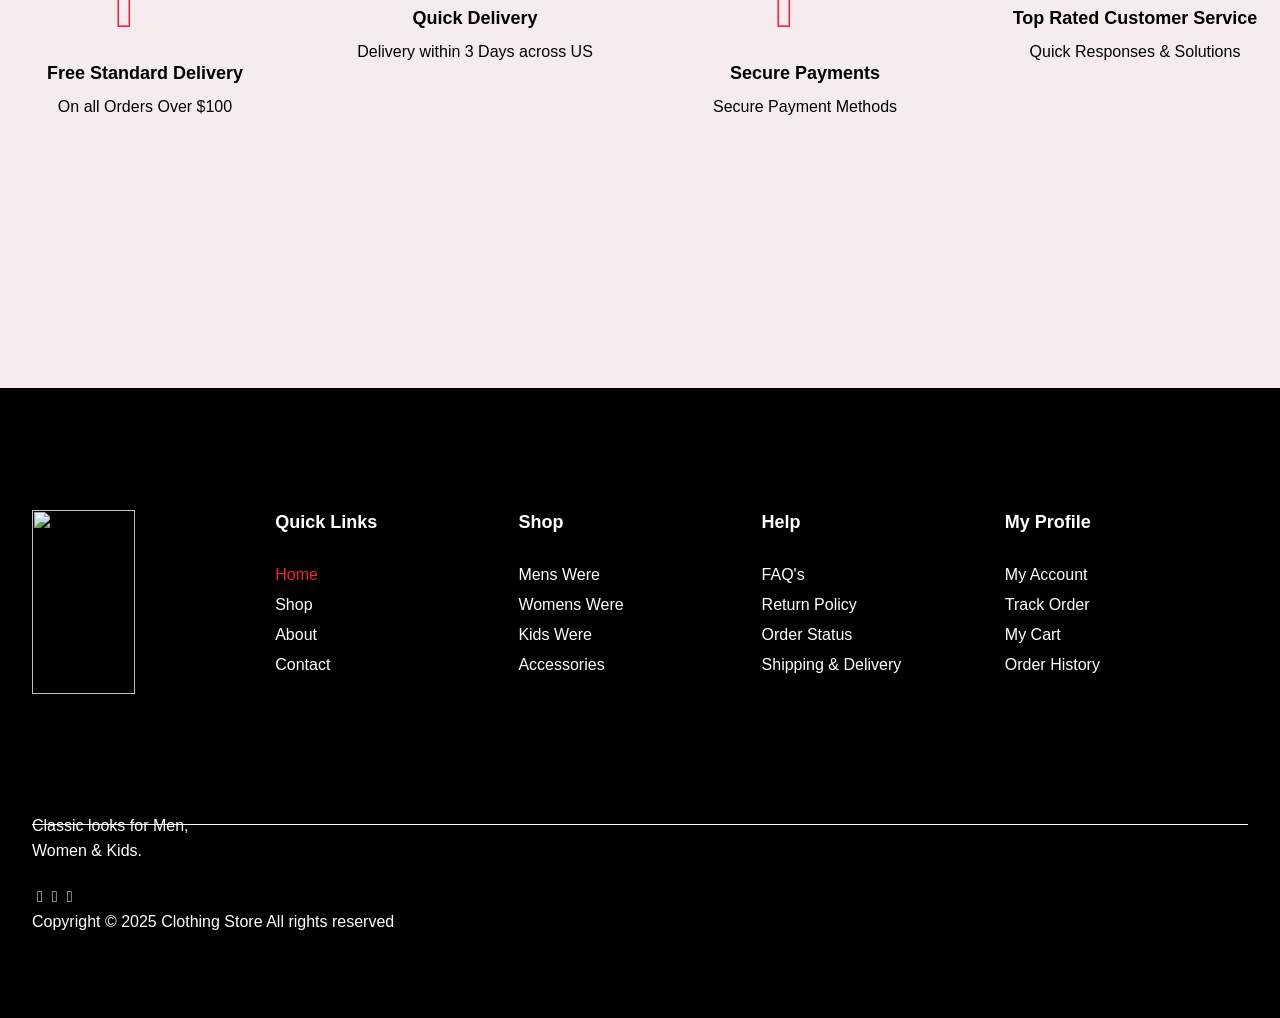
==== commit db3a08ab: "uploading New solution" ====
--- a/index.html
+++ b/index.html
@@ -5,7 +5,6 @@
     <title>Home - Clothing Store </title>
     <link rel="stylesheet" href="style.css">
     <link rel="stylesheet" href="responsive.css">
-
     <link rel="fav icon" href="https://websitedemos.net/clothing-store-04/wp-content/uploads/sites/1538/2025/05/favicon.svg" type="image/x-icon">
     <script src="https://kit.fontawesome.com/07380751ba.js" crossorigin="anonymous"></script>
     <link href="fonts.googleapis.com" rel="stylesheet">
@@ -43,7 +42,8 @@
   <div class="blackBar">
         <div class="blackbarMsg">Get 15% off on your first order</div>
   </div>
-                                                                                <!-- Image page start -->
+                                                      <!-- Start Baground Page -->
+                                                       
      
         <div class="bgImg">              
             <div class="contentBox">
@@ -59,17 +59,17 @@
             </div>
 
         </div>
-
+                                                      <!-- End  Baground Page -->
                                                                                 <!-- Shopping  page  Start   -->
 
          <div class="shoppingPage">
             <div class="headBar2">
                 <div class="head2">
-                  <h2><b>New Arrivals</b></h2>
-                  <p>Be the first to wear this season’s latest looks. Handpicked and freshly styled.</p>
+                    <h2><b>New Arrivals</b></h2>
+                    <p>Be the first to wear this season’s latest looks. Handpicked and freshly styled.</p>
                 </div>
                 <div class="elemenatorBtn">
-                  <p>SEE WHAT'S NEW</p>
+                    <p>SEE WHAT'S NEW</p>
                 </div>
 
             </div>
--- a/style.css
+++ b/style.css
@@ -5,6 +5,7 @@
 
 .body {
    font-family: 'source 3'sans-serif;
+   background-color: red;
 }
 
 .headBar {
@@ -77,8 +78,6 @@
 .blackbarMsg {
     padding-top: 15px;
 }
-
-
                                                                   /* Image Page CSS START  */
 
 .bgImg {
@@ -139,7 +138,8 @@
       text-align: center;
     }
                                                        /* Image Page CSS ENd  */
-    .shoppingPage {
+                                                       /* shopping page start */
+    .shoppingPage, .shoppingPage2 {
         height: 150vh;
         width: 100%;
         background-color: white;
@@ -153,7 +153,7 @@
         grid-template-columns: 5fr 1fr;
     }
 
-    .head2 {
+    .head2, .head3{
             font-family: 'source 3', sans-serif;
             font-size: 1.85rem;
             padding-top: 100px;
@@ -193,65 +193,39 @@
         width: 95%;
         display: grid;
         margin: 0 auto;
-        
     }
 
     .productBar2 {
       padding-top: 150px;
     }
     .product {
-        
         height: 650px;
         width: 100%;
         margin:0 auto;
         display: grid;
         grid-template-columns: 1fr 1fr 1fr;
-    
-        
+        grid-gap: 20px; 
     }
 
     .box1,.box2,.box3  {
         height: 625px;
-        width: 94%;
-        margin: 0 auto;
-        
-
-    }
-    /* .box2 {
-           height: 625px;
-        width: 94%;
-        margin: 0 auto;
+        width: 100%;
     }
     
-    .box3 {
-           height: 625px;
-        width: 94%;
-        margin:0 auto;
-    } */
-
     .product1 img,.product2 img,.product3 img  {
         width:100%;
     }
-    
-    /* .product2 img  {
-        width: 100%;
-    }
-    
-    .product3 img  {
-        width: 100%;
-    } */
-
-    .productName a {
+   
+    .productName a, .productName2 a, .productName3 a {
         font-family: 'source 3',sans-serif;
         font-size: 1.25rem;
         font-weight: 500;
         color:  black;
         margin-bottom: .5em;
         text-decoration: none;
-        
     }
     
- .productCategary {
+ .productCategary,  .productCategary2 {
     
     font-size: .95em;
     margin-bottom: .5em;
@@ -263,7 +237,7 @@
 
  }
 
- .price {
+ .price, .price2 {
     font-size: .9em;
     font-weight: 700;
     color: black;
@@ -271,7 +245,7 @@
 
  }
 
- .sizeBox {
+ .sizeBox, .sizeBox2  {
     height: 27px;
     width: 100px;
     margin-top: .5em;
@@ -282,8 +256,8 @@
  }
  .size1,.size2,.size3 {
     height: 25px;
-    width: 100%;
-   border: solid .5px rgba(196, 15, 15, 0.5);
+    width: 80%;
+   border: solid .5px rgba(0, 0, 0, 0.5);
    border-radius: 2px;
   text-align: center;
   align-items: center;
@@ -293,25 +267,8 @@
     border: solid .5px black;
     cursor: pointer;
  }
- /* .size2 {
-    
-    height: 25px;
-    width: 80%;
-   border: solid .5px rgba(0, 0, 0, 0.5);
-   border-radius: 2px;
-  text-align: center;
-  justify-content: center;
- }
- .size3 {
-    height: 25px;
-    width: 100%;
-   border: solid .5px rgba(0, 0, 0, 0.5);
-   border-radius: 2px;
-  text-align: center;
-  justify-content: center;
- } */
-
- .colorBox {
+
+ .colorBox,  .colorBox2 {
     height: 20px;
     width: 75px;
     display: grid;
@@ -345,56 +302,6 @@
 
                                                             /* 2 nd product   */
 
-                                                            
-    .productName2 a {
-        font-family: 'source 3',sans-serif;
-        font-size: 1.25rem;
-        font-weight: 500;
-        color:  black;
-        margin-bottom: .5em;
-        text-decoration: none;
-        
-    }
-    
- .productCategary2 {
-    
-    font-size: .95em;
-    margin-bottom: .5em;
-    display: block;
-    line-height: 1.3;
-    color: black;
-    opacity: .6;
-    font-family: 'source 3' sans-serif;
-
- }
-
- .price2 {
-    font-size: .9em;
-    font-weight: 700;
-    color: black;
-    font-family: 'source 3' sans-serif;
-
- }
-
- .sizeBox2 {
-    height: 27px;
-    width: 100px; 
-    margin-top: .5em;
-    display: grid;
-    grid-template-columns: 1fr 1fr 1fr;
-    color: black;
-    justify-items: center;
-    margin-bottom: .5em;
- }
-
- .colorBox2 {
-    height: 20px;
-    width: 75px;
-    
-    display: grid;
-    grid-template-columns: 1fr 1fr 1fr;
- }
-
  .color4,.color5,.color6{
     height: 17px;
     width: 75%;
@@ -405,102 +312,22 @@
  .color4 {
      background-color: #7a6f98;
  }
- .color4:hover,.color5:hover,.color6:hover {
+ 
+ .color5 {
+    background-color:  #707070;
+ }
+ 
+ .color6 {
+    background-color: #ac7ca1;
+ }
+ 
+  .color4:hover,.color5:hover,.color6:hover {
   height: 17px;
     border: double 3px black;
     cursor: pointer;
  }
- 
- .color5 {
-    background-color:  #707070;
- }
- 
- .color6 {
-    background-color: #ac7ca1;
- }
- 
 
                                                     /* 3rd product start */
-
-                                                         
-    .productName3 a {
-        font-family: 'source 3', sans-serif;
-        font-size: 1.25rem;
-        font-weight: 500;
-        color:  black;
-        margin-bottom: .5em;
-        text-decoration: none;
-        
-    }
-    
- .productCategary2 {
-    
-    font-size: .95em;
-    margin-bottom: .5em;
-    display: block;
-    line-height: 1.3;
-    color: black;
-    opacity: .6;
-    font-family: 'source 3' sans-serif;
-
- }
-
- .price2 {
-    font-size: .9em;
-    font-weight: 700;
-    color: black;
-    font-family: 'source 3' sans-serif;
-
- }
-
- .sizeBox2 {
-    height: 27px;
-    width: 100px; 
-    margin-top: .5em;
-    display: grid;
-    grid-template-columns: 1fr 1fr 1fr;
-    color: black;
-    justify-items: center;
-    margin-bottom: .5em;
- }
- .size1 {
-    height: 25px;
-    width: 80%;
-   border: solid .5px rgba(0, 0, 0, 0.5);
-   border-radius: 2px;
-  text-align: center;
-  align-items: center;
-  
- }
- .size1:hover,.size2:hover,.size3:hover {
-    border: solid .5px black;
-    cursor: pointer;
- }
- .size2 {
-    
-    height: 25px;
-    width: 80%;
-   border: solid .5px rgba(0, 0, 0, 0.5);
-   border-radius: 2px;
-  text-align: center;
-  justify-content: center;
- }
- .size3 {
-    height: 25px;
-    width: 100%;
-   border: solid .5px rgba(0, 0, 0, 0.5);
-   border-radius: 2px;
-  text-align: center;
-  justify-content: center;
- }
-
- .colorBox2 {
-    height: 20px;
-    width: 75px;
-    
-    display: grid;
-    grid-template-columns: 1fr 1fr 1fr;
- }
 
  .color7{
     height: 17px;
@@ -531,22 +358,17 @@
     margin: 0 auto;
     border-radius: 3px;
  }
-
-
-
                                                      /* categary page Start   */
  .categary {
    height: 200vh;
    width: 100%;
    background-color: #f7eced;
  }
- 
 
 .firstHead {
    height: 250px;
    width: 100%;
    text-align: center;
-   /* background-color: yellowgreen; */
 }
 
 .firstHead h2 {
@@ -555,11 +377,9 @@
     font-weight: 800;
     font-family: 'Source Sans 3', sans-serif;
     line-height: 1.2em;
-
 }
 
 .firstHead p {
-   
    font-weight: 400;
     font-family: 'Source Sans 3', sans-serif;
 }
@@ -571,38 +391,29 @@
    width: 100%;
 }
 
-.firstContainer 
+.firstContainer, .secondContainer  
 {  
    
    width: 95%;
    margin: 0 auto;
    display: grid;
    grid-template-columns: 1fr 1fr;
-}
-
-.photos1,.photos2 {
-   margin: auto;
-}
-
-.photoMain,.photoMain2 {
+   grid-gap: 25px;
+}
+
+.photoMain,.photoMain2, .photoMain3, .photoMain4 {
    display: grid;
    justify-items: center;
  
 }
 
-.photoImg img {
+.photoImg img, .photoImg2 img, .photoImg3 img, .photoImg4 img {
    border: solid 2px black;
    border-radius: 32px; 
-   width: 98%;
-}
-.photoImg2 img{
-  border: solid 2px black;
-   border-radius: 32px; 
-   width: 98%;
-   float: right;
-}
-
-.photoTitle,.photoTitle2 {
+   width: 100%;
+}
+
+.photoTitle,.photoTitle2, .photoTitle3,.photoTitle4 {
    height: 100px;
    width: 80%;
    border-radius: 20px;
@@ -612,27 +423,16 @@
    text-align: center;
    margin-top: -50px;
    font-family: 'source 3',sans-serif;
-   
-
-}
-
-.photoTitle a {
+}
+
+.photoTitle a, .photoTitle2 a, .photoTitle3 a, .photoTitle4 a{
    text-decoration: none;
    color: red;
    margin-top: -25px;
-
-}
-.photoTitle2 a {
-   text-decoration: none;
-   color: red;
-   margin-top: -25px;
-}
-
-.photoTitle a:hover {
-   color: black;
-}
-
-.photoTitle2 a:hover {
+}
+
+
+.photoTitle a:hover, .photoTitle2 a:hover, .photoTitle3 a:hover, .photoTitle4 a:hover  {
    color: black;
 }
 
@@ -643,97 +443,14 @@
    padding: 50px 0px;
   
 }
-
-.secondContainer 
-{  
-   
-   width: 95%;
-   margin: 0 auto;
-   
-   display: grid;
-   grid-template-columns: 1fr 1fr;
-}
-
-.photos3,.photos4 {
-   margin: auto;
-}
-
-.photoMain3,.photoMain4 {
-   display: grid;
-   justify-items: center;
- 
-}
-
-.photoImg3 img {
-   border:solid 2px black;
-   border-radius: 32px; 
-   width: 98%;
-}
-.photoImg4 img{
-   border:solid 2px black;
-   border-radius: 32px; 
-   width: 98%;
-   float: right;
-}
-
-.photoTitle3,.photoTitle4 {
-   height: 100px;
-   width: 80%;
-   border-radius: 20px;
-   background-color: white;
-   display: grid;
-   align-items: center;
-   text-align: center;
-   margin-top: -50px;
-  
-   font-family: 'source 3',sans-serif;
-
-}
-.photoTitle3 a {
-   text-decoration: none;
-   color: red;
-   margin-top: -25px;
-}
-
-.photoTitle4 a {
-   text-decoration: none;
-   color: red;
-   margin-top: -25px;
-}
-
-.photoTitle3 a:hover {
-   color: black;
-}
-
-.photoTitle4 a:hover {
-   color: black;
-}
-.photoTitle4 a {
-   text-decoration: none;
-   color: red;
-   margin-top: -25px;
-}
-
-
-
-
-.shoppingPage2 {
-        height: 150vh;
-        width: 100%;
-        background-color: white;
-    }
-
+/*    shopping page start */
     .headBar3 {
         height: 280px;
         width: 30%;
         margin: auto;
-      
     }
 
     .head3 {
-            font-family: 'source 3', sans-serif;
-            font-size: 1.85rem;
-            padding-top: 100px;
             text-align: center;
 
     }
@@ -748,37 +465,31 @@
                                              
  .adPage {
    height: 105vh;
-   /* border: solid 2px red; */
    width: 100%;
    display: grid;
    grid-template-columns: 1fr 1fr;
 
 }
 
-.bg1 {
+.bg1,.bg2 {
    height: 100%;
    width: 100%;
-   background-color: rgb(255, 255, 255);
    height: 105vh;
 }
+
+.bg1{
+   background-color: white;
+}
 .bg2 {
-   height: 100%;
-   width: 100%;
    background-color: #f7eced;
-   height: 105vh;
-}
-
-/* .adImg img {
-   width: 75%;
-   margin-top: -640px;
-} */
+}
+
 
 .adImg {
    
    display: grid ;
    grid-template-columns: 2.7fr 1fr;
-   /* align-items: center; */
-   margin-top: -635px;
+   margin-top: -100vh;
    height: 95vh;
 }
 
@@ -806,10 +517,7 @@
    padding: 10px;
    width: 100%;
     font-family: 'Source Sans 3', sans-serif;
-    
     font-size: 17px;
-    
-    
  }         
 
  .msgBox h4 {
@@ -823,7 +531,6 @@
   height: 50px;
     width: 260px;
     background-color: rgb(239 35 60);
-  
    font-size: 16px;
    font-weight: 500;
    display: grid;
@@ -879,16 +586,15 @@
    width: 70%;
    margin: 0 auto;
    margin-bottom: 50px;
-   /* background-color: aqua; */
    display:grid;
    grid-template-columns: 1fr 1fr 1fr 1fr;
+   grid-gap: 20px;
 }
 
 .time-1,.time-2,.time-3,.time-4 {
    height: 80px;
-   width: 80%;
+   width: 100%;
    background-color: white;
-   margin: auto;
    border-radius: 15px;
    color: black;
    font-size: 1.75rem;
@@ -923,7 +629,6 @@
     font-family: 'Source Sans 3', sans-serif;
 }
 
-
                                                                /* Doctor  Page  Start */
 .about-head {
    height: 40vh;
@@ -953,8 +658,6 @@
    font-family: 'Source Sans 3', sans-serif;
 }
 
-
-
 .doctor-details {
    height: 100vh;
    width: 100%;
@@ -968,11 +671,12 @@
    margin: 0 auto;
    display: grid;
    grid-template-columns: 1fr 1fr 1fr;
-}
-
-.doctor-1,.doctor-3 {
+   grid-gap: 20px;
+}
+
+.doctor-1,.doctor-3, .doctor-2 {
    height: 75%;
-   width: 95%;
+   width: 100%;
    background-color: #f7eced;
    border-radius: 30px;
    display: grid;
@@ -980,16 +684,8 @@
 }
 
 .doctor-2 {
-    height: 75%;
-   width: 95%;
-   background-color: #f7eced;
-   border-radius: 30px;
    margin-top: 50px;
-    display: grid;
-   align-items: center;
-
-}
-
+}
 
 .docBox-1,.docBox-2,.docBox-3{
    height: 80%;
@@ -1006,7 +702,6 @@
    line-height: 1.75rem;
    font-size: 16px;
    font-family: 'Source Sans 3', sans-serif;
-
 }
 
 .name-container1 ,.name-container2,.name-container3 {
@@ -1027,7 +722,6 @@
    margin-top: 25px;
 }
 
-
 .shop-workPage {
    height: 90vh;
    width: 100%;
@@ -1042,7 +736,6 @@
    text-align: center;
 }
 
-
 .dispatch-msg h2 {
 
    font-size: 3rem;
@@ -1057,7 +750,6 @@
     font-family: 'Source Sans 3', sans-serif;
     line-height: 1.2rem;
     margin-top: 15px;
-
 }
                                   /* work page start */
 .workBar {
@@ -1069,7 +761,6 @@
    border-radius:20px;
    display: grid;
    align-items: center;
-  
 }
 
 .work-container {
@@ -1078,17 +769,15 @@
     display: grid;
    grid-template-columns: 1fr 1fr 1fr;
 }
+.work-box1,.work-box2, .work-box3 {
+   display: grid;
+   grid-template-columns: 1fr 3fr;
+}
+
 .work-box1,.work-box2 {
    border-right: solid 1px rgba(0, 0, 0, 0.3);
-   display: grid;
-   grid-template-columns: 1fr 3fr;
-
-}
-.work-box3 {
-      display: grid;
-   grid-template-columns: 1fr 3fr;
-
-}
+}
+
 .work-icon1,.work-icon2,.work-icon3 {
    height: 60px;
    width: 60px;
@@ -1097,7 +786,6 @@
    margin-left: 35px;
    display: grid;
    align-items: center;
-
 }
 
 .icn1,.icn2,.icn3,.igicn {
@@ -1120,14 +808,11 @@
    font-family:"Source Sans 3", sans-serif;
    margin: 10px 0px 0px 25px;
 }
-
-
                                           /* abcd */
 
 .offer-container {
    height: 50vh ;
    width: 100%;
-   /* background-color: aqua; */
 }
 
 .offer-container h2 {
@@ -1189,6 +874,7 @@
    margin:0 auto;
    display: grid ;
    grid-template-columns: 1fr 1fr 1fr 1fr;
+   grid-gap: 20px;
 }
 
 .ig-photo1,.ig-photo2,.ig-photo3,.ig-photo4 {
@@ -1197,8 +883,7 @@
 }
 
 .ig-photo1 img,.ig-photo2 img,.ig-photo3 img,.ig-photo4 img {
-   width: 95%;
-   margin: 0 auto;
+   width: 100%;
    border-radius: 30px;
 }
 
@@ -1231,6 +916,7 @@
    background-color: #f7eced;
    display: grid;
    grid-template-columns: 1fr 1fr 1fr 1fr;
+   grid-gap: 40px;
 }
 
 .step-1,.step-2,.step-3,.step-4 {
@@ -1239,9 +925,8 @@
    
 }
 .step-1box ,.step-2box,.step-3box ,.step-4box{
-   height: 80%;
-   width: 80%;
-   margin: 0 auto;
+   height: 100%;
+   width: 100%;
 }
 .or-icn1,.or-icn2,.or-icn3,.or-icn4{
    color: #ef233c;
@@ -1254,8 +939,6 @@
     font-family: 'Source Sans 3', sans-serif;
     text-align: center;
     margin-top: 25px;
-
-    
 }
 
 .step-1 p,.step-2 p,.step-3 p,.step-4 p{
@@ -1317,8 +1000,7 @@
    font-family: 'Source Sans 3', sans-serif;
    font-size: 16px;
    font-weight: 400;
-   line-height: 30px;
-     
+   line-height: 30px;  
 }
 .final-box2 a:hover ,.final-box3 a:hover,.final-box4 a:hover,.final-box5 a:hover{
    color: #ef233c;
@@ -1336,8 +1018,6 @@
     color: white;
     margin-top: 20px;
     margin-bottom: 25px;
-
-
 }
 
 .last-msgBar {
--- a/responsive.css
+++ b/responsive.css
@@ -6,6 +6,16 @@
     padding-top: 0px;
     margin: auto;  
 }
+
+.bgImg {
+    background-image:linear-gradient(rgba(0,0,0,0.65),rgba(0,0,0,0.65)),
+     url(https://websitedemos.net/clothing-store-04/wp-content/uploads/sites/1538/2025/05/home-hero-bg.jpg);
+    width: 100%;
+    height: 90vh;
+    background-repeat: no-repeat;
+    background-size: cover;
+    
+    }
 
  .contentBox {
         height: 450px;
@@ -55,7 +65,7 @@
 @media screen and (max-width:1275px){
     .adImg {
 
-   margin-top: -570px;
+   margin-top: -100vh;
 
 }
 
@@ -73,24 +83,27 @@
    width: 0;
 }
 .bg2 {
-   height: 80vh;
+   height: 60vh;
 }
 
 .adImg {
    
    display: grid ;
    grid-template-columns:1fr;
-   margin-top: -580px;
-   height: 95vh;
+   margin-top: -95vh;
+   height: 70vh;
+   display: grid;
+   align-items: center;
 }
 
 .imbox {
    width: 0; 
 }
  .adcontentbox{
-   height: 55vh;
-   width: 60%;
+   height: 45vh;
+   width: 70%;
    margin: 0 auto;
+   margin-top: -10vh;
  }
 
  .element-btn{
@@ -306,23 +319,15 @@
 
 .final-page {
    height: 200vh;
-   /* width: 100%;
-   background-color: black;
-   display: grid; */
 }
 
 .final-container {
-   /* height: 100%;
-   width: 95%;
-   border-bottom: solid 1px white;
-   margin: 0 auto; */
    display: grid;
    grid-template-columns: 1fr;
 }
 
 .final-box1 img {
    width: 200px;
-   /* color: white; */
    margin-top: 0%;
 }
 
@@ -371,5 +376,10 @@
 .or-icn1,.or-icn2,.or-icn3,.or-icn4{
    margin-top: 5%;
 }
-   
-}
+
+.headBar3 {
+        width: 50%;
+      
+    }
+   
+}
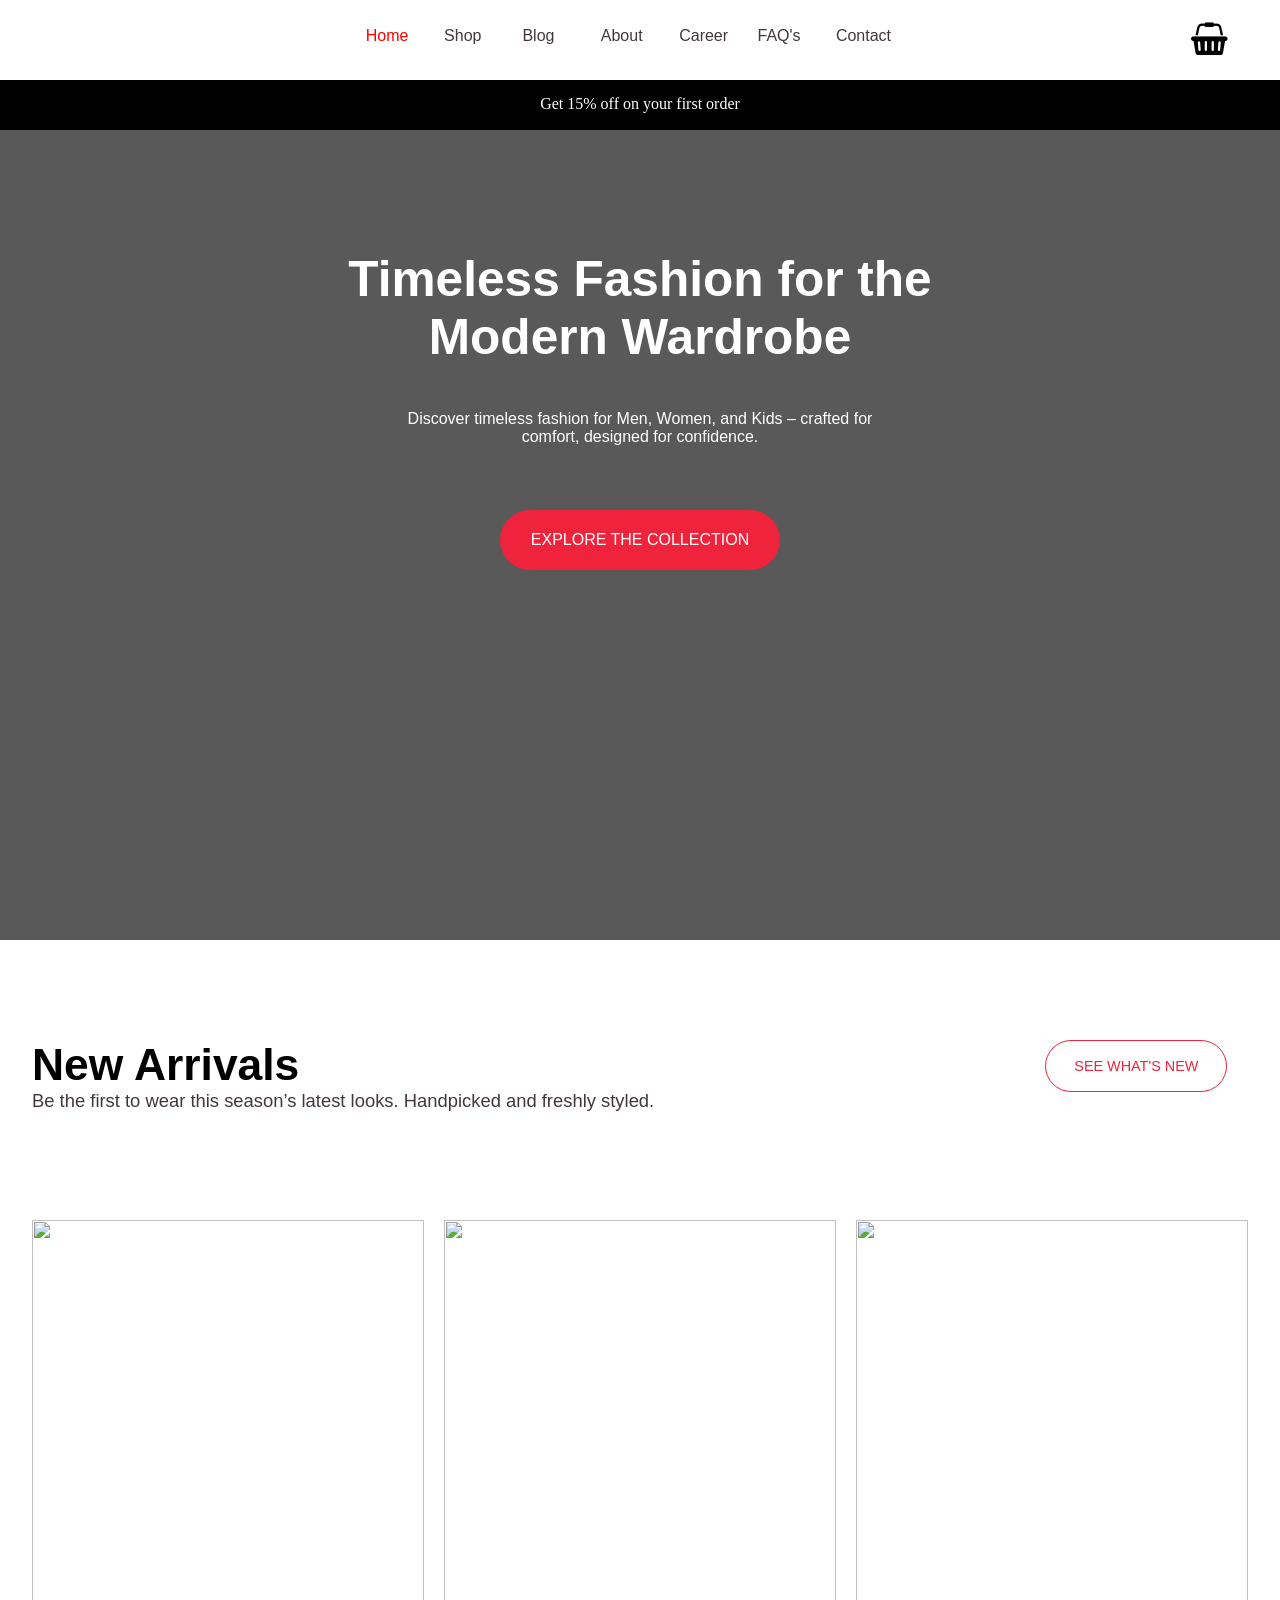
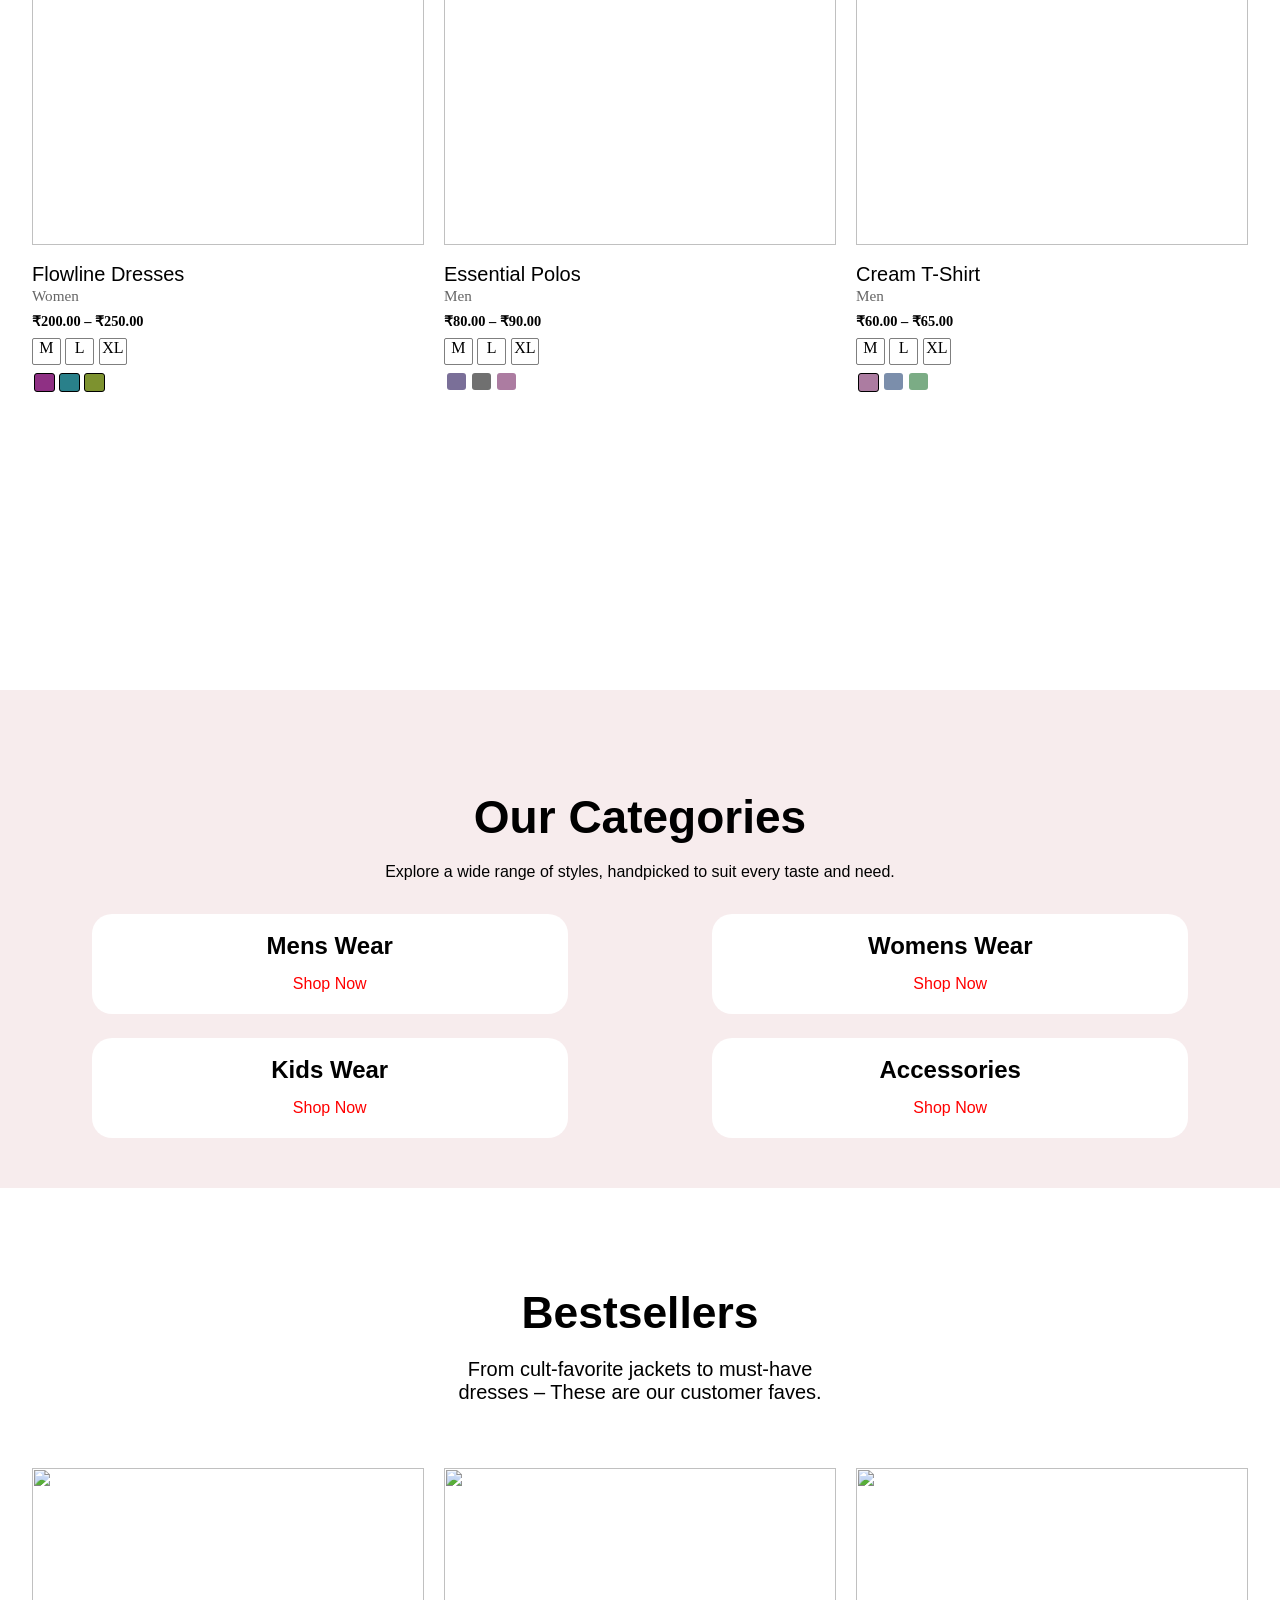
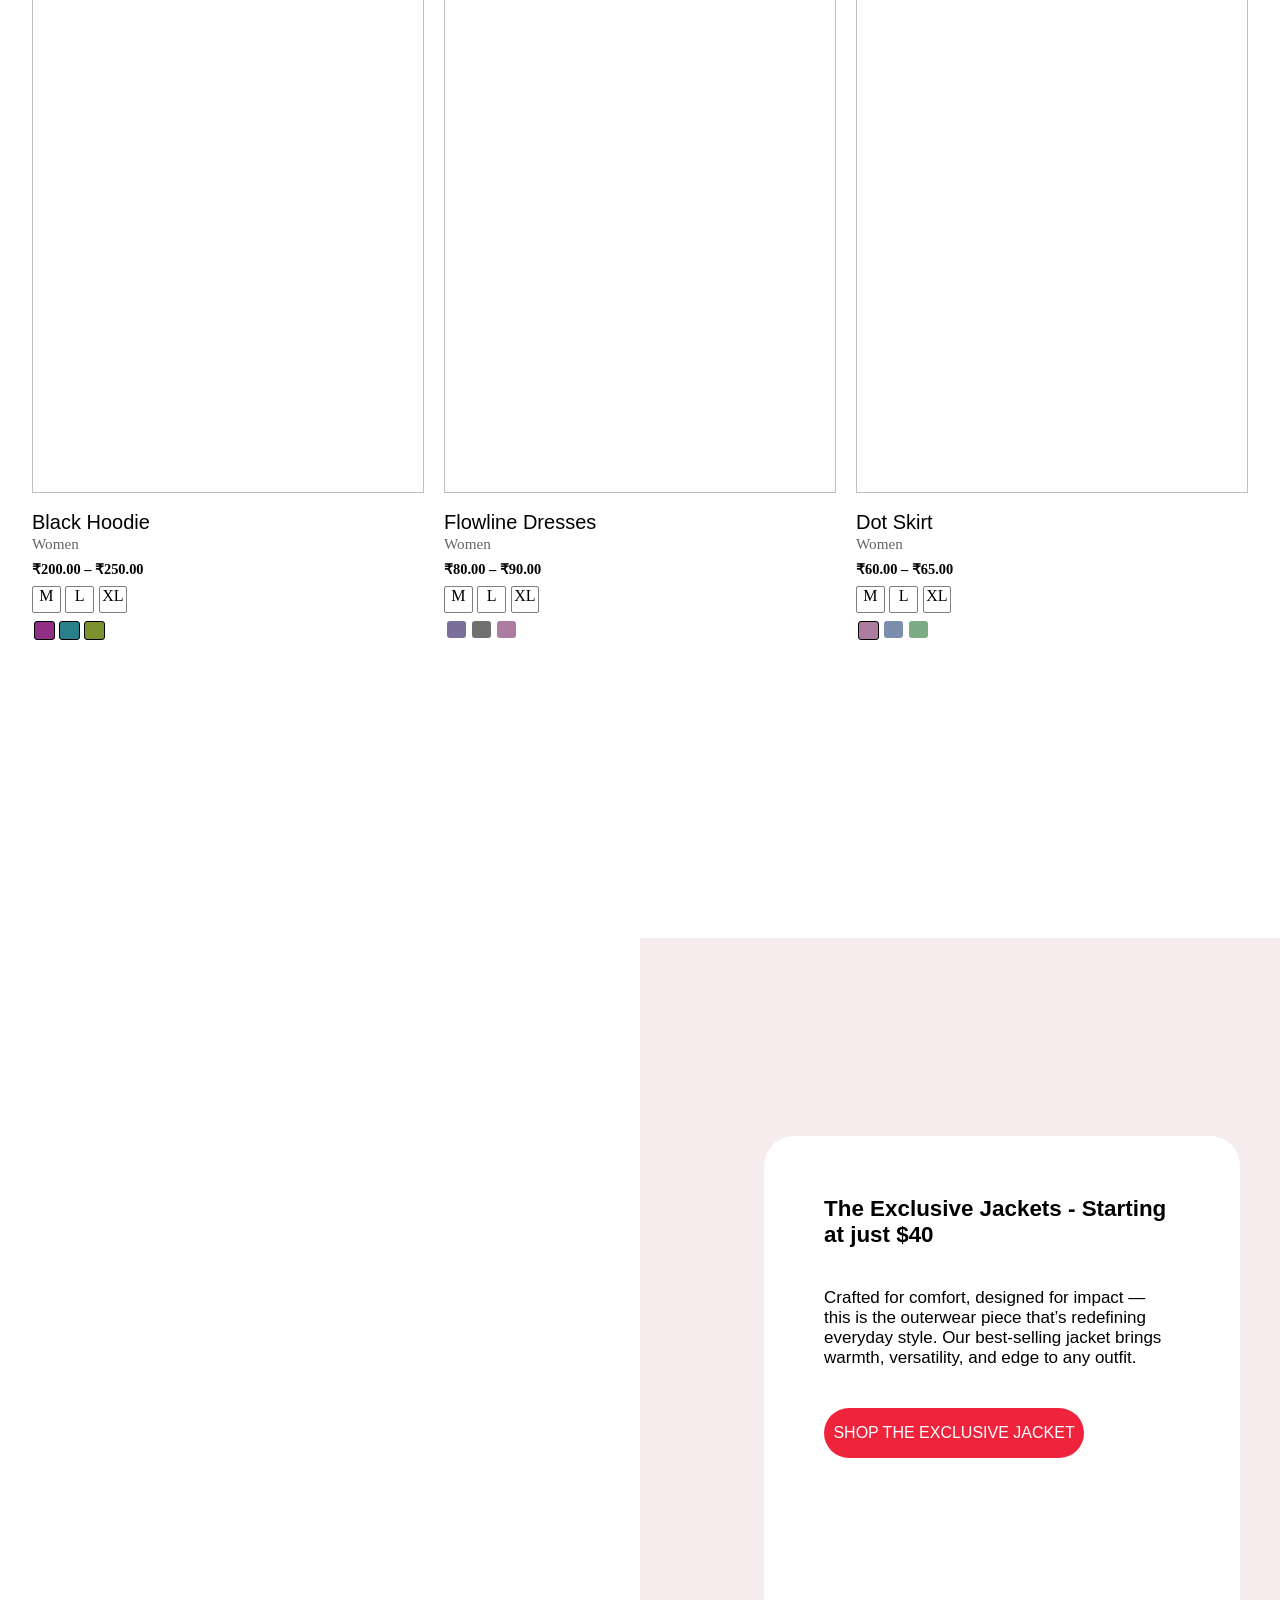
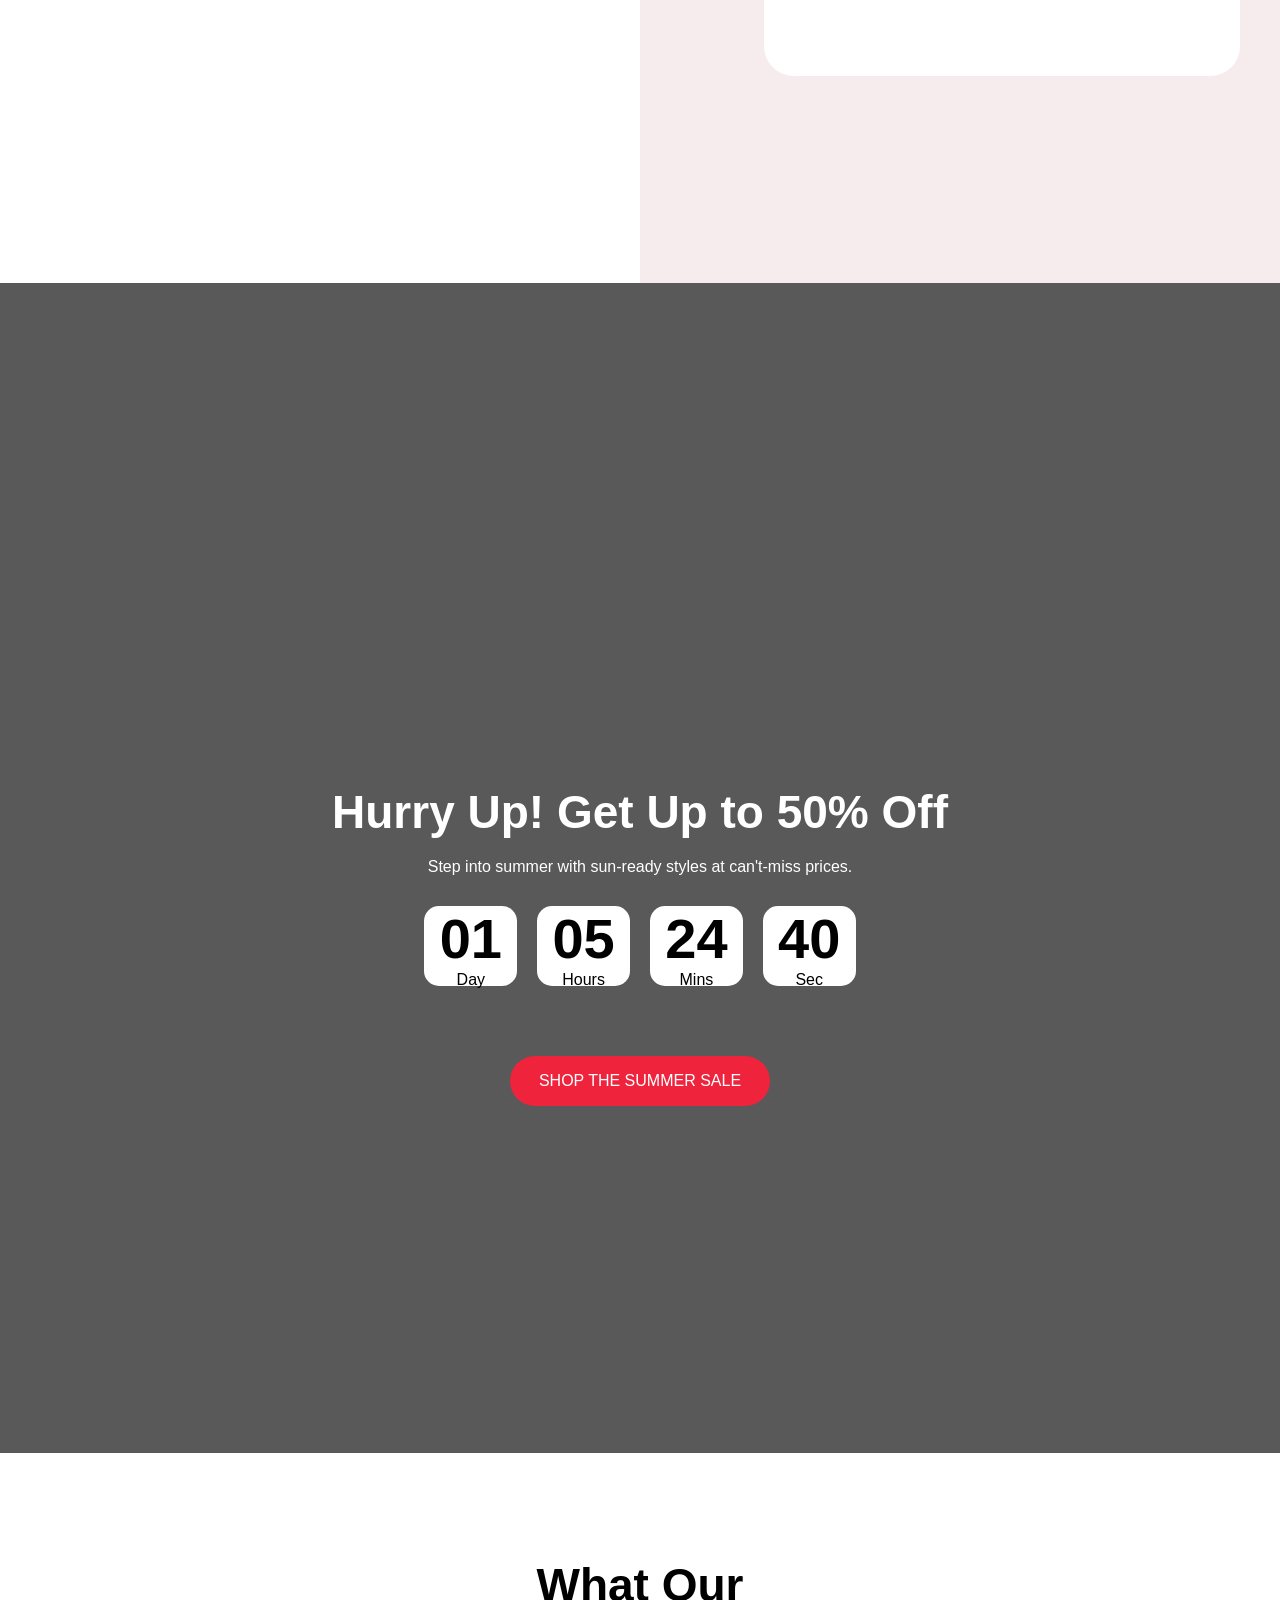
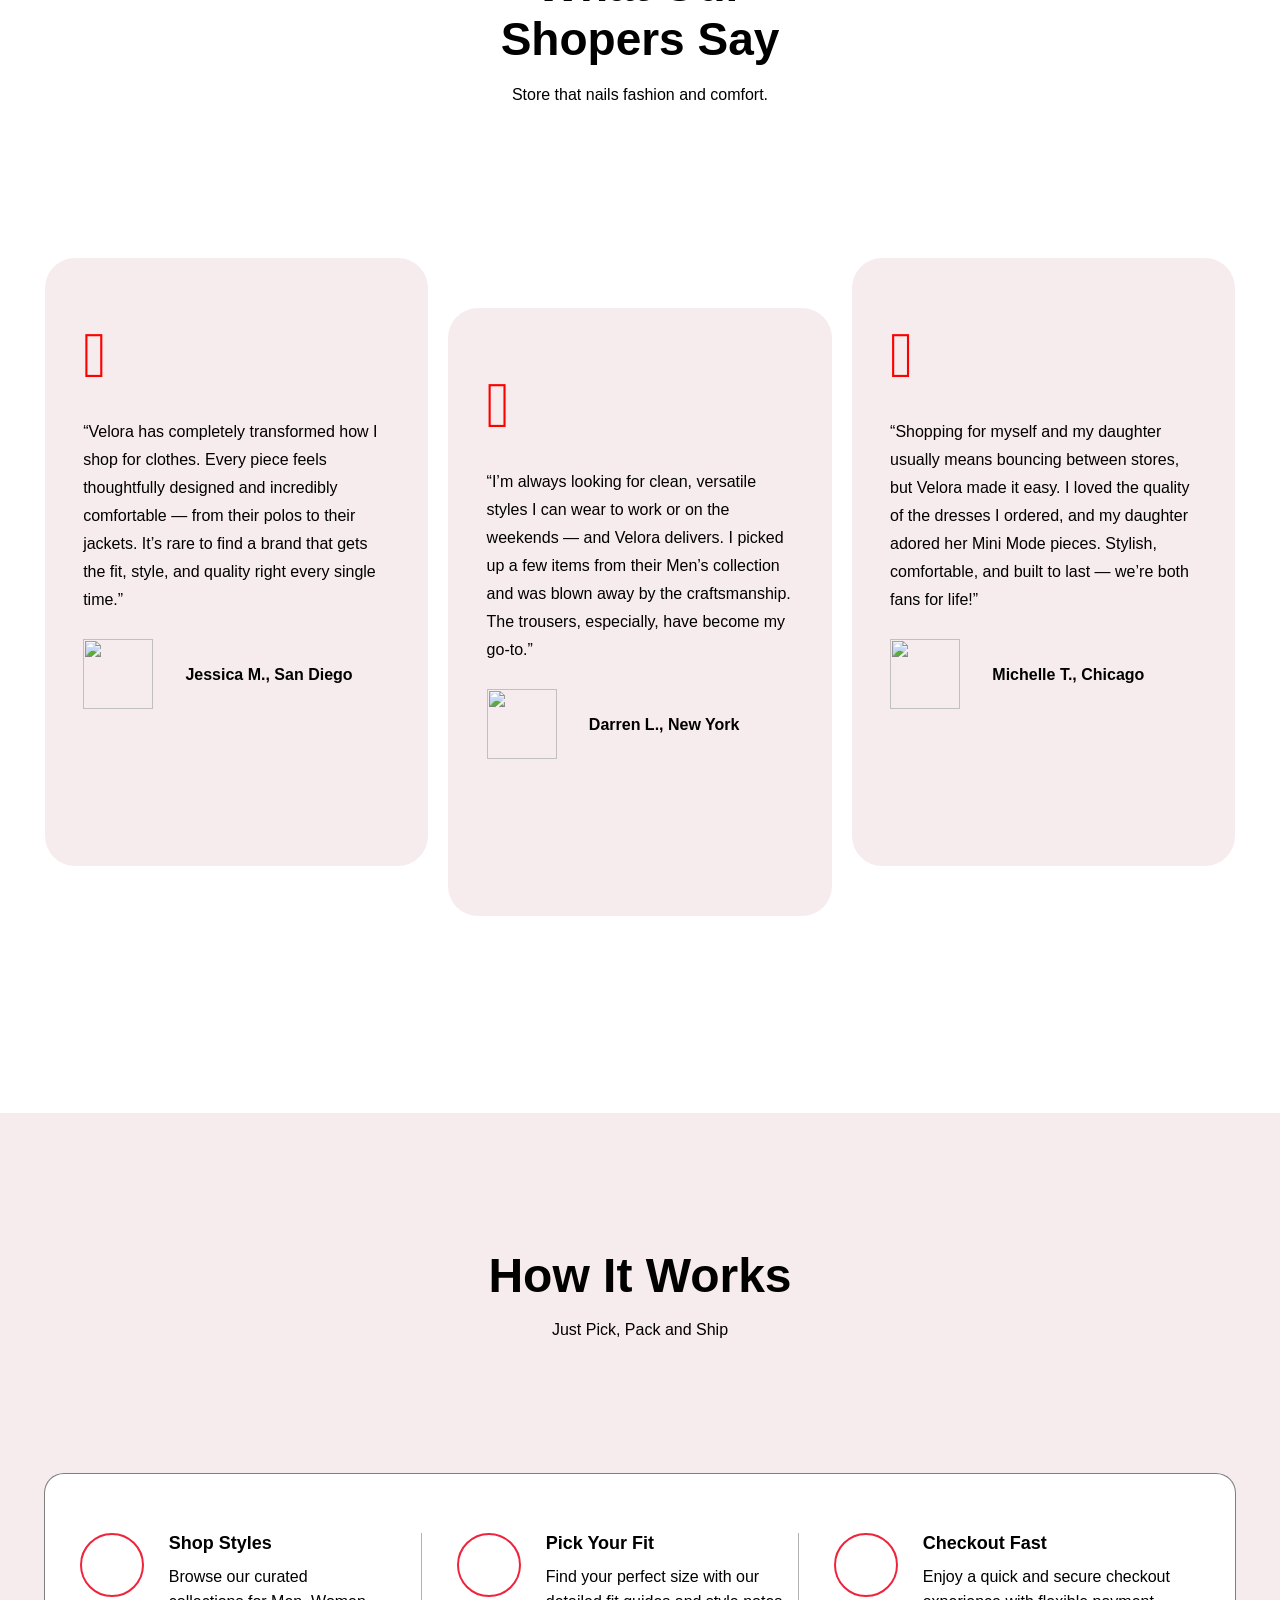
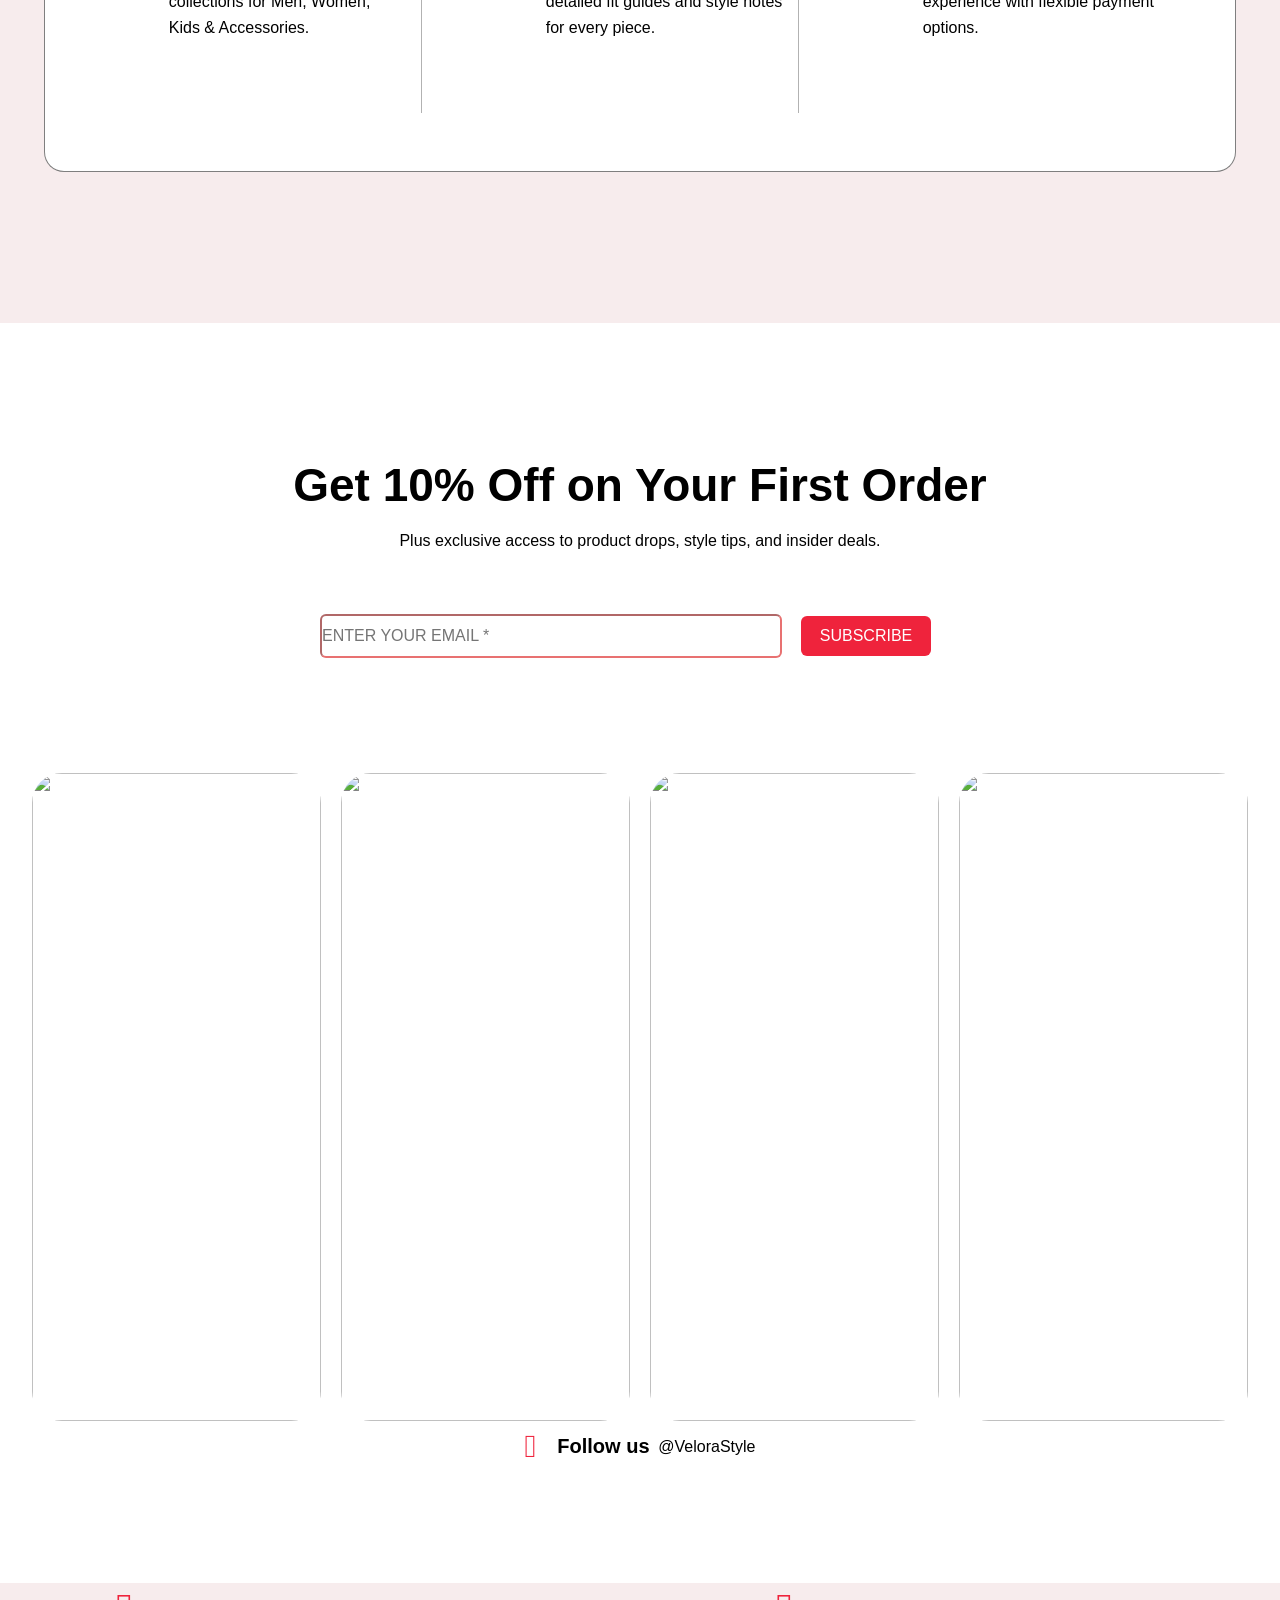
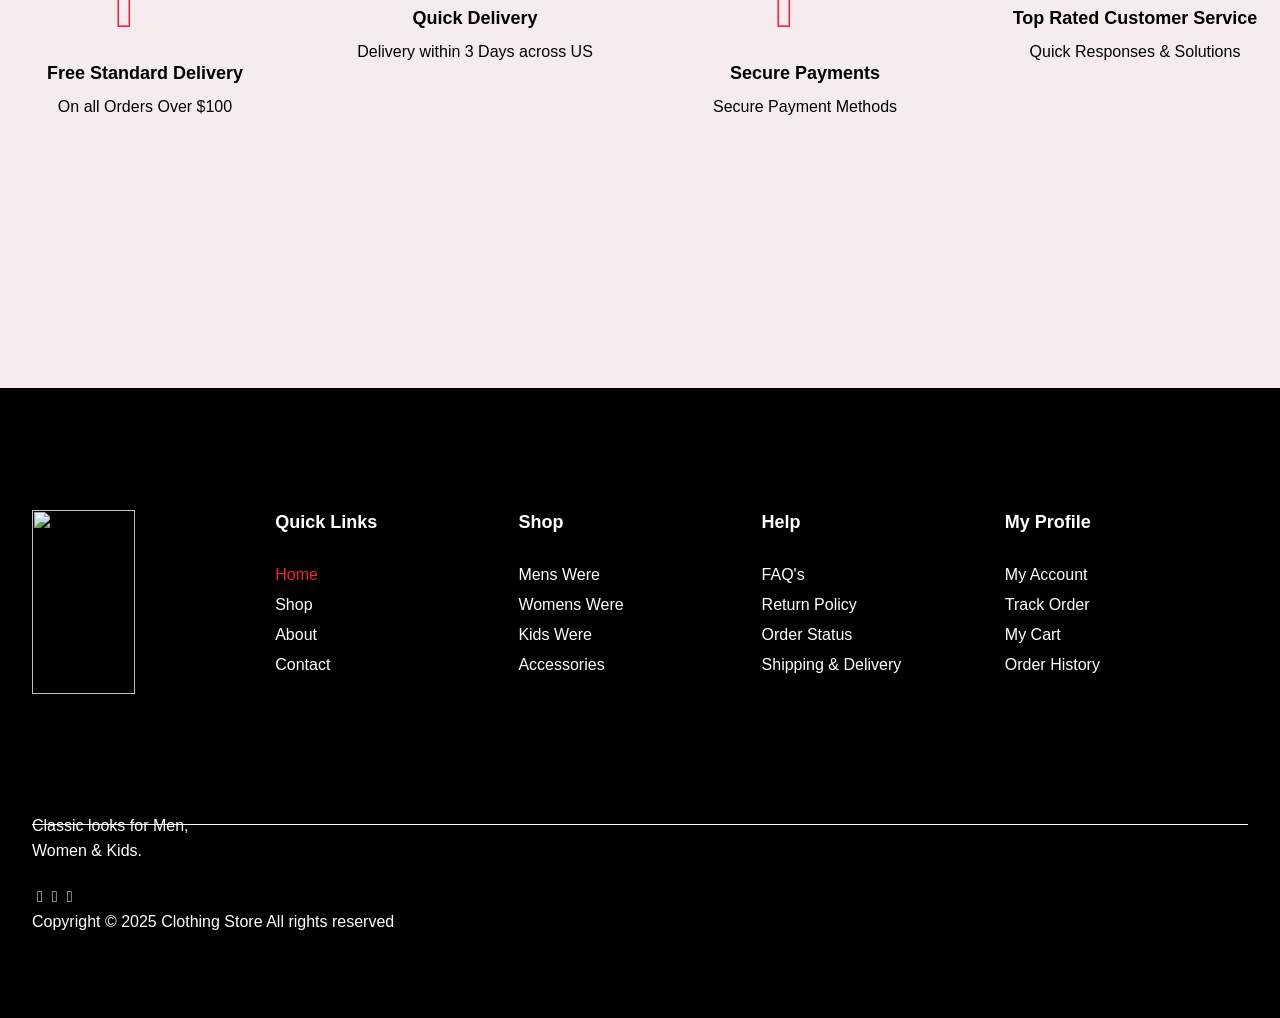
==== commit 125c1dd6: "Uploaded New changes" ====
--- a/index.html
+++ b/index.html
@@ -21,17 +21,23 @@
             <div class="navigation">
 
                   <div><a id="home" href="#">Home</a></div>
-                  <div><a href="#">Shop</a></div>
-                  <div><a href="#">Blog</a></div>
+                  <div><a href="shop.html">Shop</a></div>
+                  <div><a href="blog.html">Blog</a></div>
                   <div><a href="#">About</a></div>
                   <div><a href="#">Career</a></div>
                   <div><a href="#">FAQ's</a></div>
                   <div><a href="#">Contact</a></div>
+                  
 
             </div>
             <div class="order">
-              <!-- <i class="fa-solid fa-basket-shopping fa-2x iconClr"></i> -->
-               <i class="fa fa-shopping-basket iconClr fa-2x "></i>
+              
+               <div class="first">
+                      <i class="fa-regular fa-circle-user iconClr fa-2x ic-1"></i>
+               </div>
+               <div class="second">
+                    <i class="fa fa-shopping-basket iconClr fa-2x ic-1  "></i>
+               </div>
             </div>
          </div>
   </div>
@@ -76,9 +82,17 @@
                 <div class="productBar">
                     <div class="product">
                         <div class="box1">
+                        <div class="collect">
                             <div class="product1">
                                 <a href="#"><img src="https://websitedemos.net/clothing-store-04/wp-content/uploads/sites/1538/2025/05/1-600x698.png" alt=""></a>
                              </div>
+                               <div class="collect-icon1">
+                                    <i class="fa fa-shopping-basket iconClr-7  "></i>
+                                  </div>
+                                   <div class="collect-icon2">
+                                  <i class="fa-solid fa-eye iconClr-7"></i>
+                                  </div>
+                        </div>
 
                               <div class="productName">
                                   <br><a href="#">Flowline Dresses</a>
@@ -99,9 +113,20 @@
                        </div>
                     </div>
                     <div class="box2">
-                         <div class="product2">
+                      <div class="collect">
+                          <div class="product2">
                     <a href="#"><img src="https://websitedemos.net/clothing-store-04/wp-content/uploads/sites/1538/2025/05/polo-tshirt.jpg" alt=""></a>
                 </div>
+
+
+                         <div class="collect-icon1">
+                                    <i class="fa fa-shopping-basket iconClr-7  "></i>
+                                  </div>
+                                   <div class="collect-icon2">
+                                  <i class="fa-solid fa-eye iconClr-7"></i>
+                                  </div>
+                      </div>
+                       
                 <div class="productName2"><br><a href="#">Essential Polos</a></div>
                       <span class="productCategary2">Men</span>
                       <span class="price2">₹80.00 – ₹90.00 
@@ -120,9 +145,19 @@
                     </div> 
 
                             <div class="box3">
-                         <div class="product3">
+                              <div class="collect">
+                                     <div class="product3">
                     <a href="#"><img src="https://websitedemos.net/clothing-store-04/wp-content/uploads/sites/1538/2025/05/cream-tshirt-600x698.jpg" alt=""></a>
                 </div>
+
+                                 <div class="collect-icon1">
+                                    <i class="fa fa-shopping-basket iconClr-7  "></i>
+                                  </div>
+                                   <div class="collect-icon2">
+                                  <i class="fa-solid fa-eye iconClr-7"></i>
+                                  </div>
+                              </div>
+                    
                 <div class="productName2"><br><a href="#">Cream T-Shirt</a></div>
                       <span class="productCategary2">Men</span>
                       <span class="price2">₹60.00 – ₹65.00
@@ -222,9 +257,19 @@
                 <div class="productBar">
                     <div class="product">
                         <div class="box1">
-                            <div class="product1">
+                          <div class="collect">
+                             <div class="product1">
                                 <a href="#"><img src="https://websitedemos.net/clothing-store-04/wp-content/uploads/sites/1538/2025/05/black-hoodie-600x697.jpg" alt=""></a>
                              </div>
+                               <div class="collect-icon1">
+                                    <i class="fa fa-shopping-basket iconClr-7  "></i>
+                                  </div>
+                                   <div class="collect-icon2">
+                                  <i class="fa-solid fa-eye iconClr-7"></i>
+                                  </div>
+
+                          </div>
+                           
 
                               <div class="productName">
                                   <br><a href="#">Black Hoodie</a>
@@ -233,6 +278,7 @@
                                      <span class="price">₹200.00 – ₹250.00 
 
                                      </span>
+
                       <div class="sizeBox">
                           <div class="size1"><p>M</p></div>
                               <div class="size2">L</div>
@@ -245,9 +291,18 @@
                        </div>
                     </div>
                     <div class="box2">
-                         <div class="product2">
+                      <div class="collect">
+                             <div class="product2">
                     <a href="#"><img src="https://websitedemos.net/clothing-store-04/wp-content/uploads/sites/1538/2025/05/1-600x698.png" alt=""></a>
                 </div>
+                 <div class="collect-icon1">
+                                    <i class="fa fa-shopping-basket iconClr-7  "></i>
+                                  </div>
+                                   <div class="collect-icon2">
+                                  <i class="fa-solid fa-eye iconClr-7"></i>
+                                  </div>
+                      </div>
+                      
                 <div class="productName2"><br><a href="#">Flowline Dresses</a></div>
                       <span class="productCategary2">Women</span>
                       <span class="price2">₹80.00 – ₹90.00 
@@ -266,9 +321,19 @@
                     </div> 
 
                             <div class="box3">
-                         <div class="product3">
+                              <div class="collect">
+                                     <div class="product3">
                     <a href="#"><img src="https://websitedemos.net/clothing-store-04/wp-content/uploads/sites/1538/2025/05/Skirt-Pic-600x698.png" alt=""></a>
                 </div>
+                 <div class="collect-icon1">
+                                    <i class="fa fa-shopping-basket iconClr-7  "></i>
+                                  </div>
+                                   <div class="collect-icon2">
+                                  <i class="fa-solid fa-eye iconClr-7"></i>
+                                  </div>
+
+                              </div>
+                     
                 <div class="productName2"><br><a href="#">Dot Skirt</a></div>
                       <span class="productCategary2">Women</span>
                       <span class="price2">₹60.00 – ₹65.00 </span>
@@ -327,9 +392,10 @@
          <div class="timePage-btn"><a href="#">SHOP THE SUMMER SALE</a></div>
       </div>
    </div>
+                                                   <!-- Ṭimming page  END -->
 
    <div class="about-head">
-      <div class="about-msg"><h2>What Our <br> Shopers Say</h2><p>Store that nails fashion and comfort.</p></div>
+      <div class="about-msg"><h2>What Our Shopers Say</h2><p>Store that nails fashion and comfort.</p></div>
    </div>
 
    <div class="doctor-details">
@@ -500,8 +566,8 @@
                    <h6> Quick Links</h6>
                     <ul>
                        <li id="li-1"> <a href="#">Home</a></li>
-                       <li><a href="#">Shop</a></li>
-                       <li><a href="#">About</a></li>
+                       <li><a href="shop.html">Shop</a></li>
+                       <li><a href="blog.html">About</a></li>
                        <li><a href="#">Contact</a></li>
                     </ul>
                </div>
--- a/style.css
+++ b/style.css
@@ -35,13 +35,17 @@
     font-family: 'source 3'sans-serif;
     
 }
-#home {
+#home, #shop {
    color: red;
 }
 
 .order {
     margin: auto;
-    margin-left: 80%;
+    margin-left: 60%;
+    display: grid;
+    grid-template-columns: 1fr 1fr;
+    grid-gap: 20px;
+   
 }
 
 .order img {
@@ -92,7 +96,7 @@
 
     .contentBox {
         height: 450px;
-        width: 60%;
+        width: 100%;
         margin: auto;
     }
 
@@ -161,6 +165,7 @@
     }
     .head2 p {
         font-size: 1.15rem;
+        color: rgb(66, 56, 59);
     }
 
     .elemenatorBtn {
@@ -188,11 +193,12 @@
    color: white;
 }
 
-    .productBar  {
+    .productBar, .productBar-1, .productBar-2, .productBar-3 {
         height: 750px;
         width: 95%;
         display: grid;
         margin: 0 auto;
+       
     }
 
     .productBar2 {
@@ -210,6 +216,48 @@
     .box1,.box2,.box3  {
         height: 625px;
         width: 100%;
+    }
+
+    .collect {
+      position: relative;
+      cursor: pointer;
+    }
+
+    .collect-icon1, .collect-icon2{
+      
+      position: absolute;
+      right: 15px;
+      height: 30px;
+      width: 30px;
+      border-radius: 25px;
+      background-color: white;
+      opacity: 0.6; 
+      box-shadow: 1px 2px 2px 1px #cccc;
+      display: none;
+
+    }
+
+
+    .collect:hover .collect-icon1, .collect:hover .collect-icon2 {
+      display: block;
+       display: grid;
+      align-items: center;
+    }
+
+    .collect-icon1:hover, .collect-icon2:hover {
+      opacity: 1;
+    }
+
+    .collect-icon1{
+      top: 15px;
+    }
+
+    .collect-icon2 {
+      top: 60px;
+    }
+
+    .iconClr-7{
+      margin: auto;
     }
     
     .product1 img,.product2 img,.product3 img  {
@@ -644,6 +692,7 @@
    height: 150px;
    width: 30%;
     text-align: center;
+   
 }
 
 .about-msg h2 {
@@ -1047,3 +1096,74 @@
    float:right;
 }
 
+                                    /*  shop page css start */
+
+.shopPage-headingBar {
+   height: 40vh;
+   width: 100%;
+}
+
+.shopPage-container {
+   width: 95%;
+   height: 30vh;
+   margin: 0 auto;
+   display: grid;
+   align-items: center;
+}
+
+.shopPage-headMsg h1 {
+   margin-bottom: 20px;
+     font-family: 'source 3', sans-serif;
+     font-weight: 800;
+}
+.shopPage-headMsg {
+   border-bottom: solid 1px black;
+}
+
+
+.shopPage-toolBar {
+   display: grid ;
+   grid-template-columns: 1fr 1fr;
+   align-items: center;
+   width: 95%;
+   margin: 0 auto;
+}
+
+.S-second select{
+   float: inline-end;
+   width: 160px;
+   padding: 10px;
+   border: none;
+   font-size: 16px;
+   font-family: 'source 3', sans-serif;
+   
+ 
+}
+
+.S-first {
+   font-size: 16px;
+   font-family: 'source 3', sans-serif;
+}
+
+
+                                              /* blog page css start */
+
+
+.bg-cont {
+   width: 100%;
+   height: 110vh;
+   border: solid 1px black;
+}
+.bg-img  {
+  background-image: url("https: //websitedemos .net/clothing store -4px /wp content/uploads/sites/ 1538px / 2025px / 5px /blog hero .jpg");
+  width: 100%;
+  height: 100%;
+    background-repeat: no-repeat;
+    background-position-y: center;
+    /* background-size: cover;
+    background-attachment: scroll;
+    width: 100%; */
+
+}
+
+  
--- a/responsive.css
+++ b/responsive.css
@@ -1,3 +1,13 @@
+@media screen and (max-width: 920px) {
+   .blackBar {
+   display: none;
+}
+   .order {
+      margin-left: 50%
+   }
+
+}
+
 @media screen and (max-width: 768px) {
 
 .navigation {
@@ -11,29 +21,64 @@
     background-image:linear-gradient(rgba(0,0,0,0.65),rgba(0,0,0,0.65)),
      url(https://websitedemos.net/clothing-store-04/wp-content/uploads/sites/1538/2025/05/home-hero-bg.jpg);
     width: 100%;
-    height: 90vh;
+    height: 60vh;
     background-repeat: no-repeat;
     background-size: cover;
+    display: grid;
+    align-items: center;
+    }
+
+ .contentBox {
+        height: 300px;
+        width: 100%;
+        display: grid;
+        align-items: center;
+
+    }
+
+    .contentHead {
+        font-size: 1rem;
+        text-align: center;
+        padding-top: 40px;
+    }
     
-    }
-
- .contentBox {
-        height: 450px;
+      .contentMessage {
+        height: 100px;
         width: 90%;
-        margin: auto;
-
-    }
-
-    .contentHead {
-        font-size: 1.25rem;
+        line-height: 1.5rem;
+        padding-top: 10px;
+        font-size: .9rem;
+    }
+
+     .firstBtn {
+      margin-top: -10px;
+        height: 50px;
+        width: 260px;   
+        display: grid;
+        align-content: center;
+    
+    }
+
+ .headBar2 {
+        height: 280px;
+        width: 90%;
+        display: grid;
+        grid-template-columns: 1fr;   
         text-align: center;
     }
- .headBar2 {
-        height: 380px;
-        width: 95%;
-        display: grid;
-        grid-template-columns: 1fr;
-        text-align: center;
+
+     .head2, .head3{
+            font-family: 'source 3', sans-serif;
+            font-size: 1.45rem;
+            padding-top: 60px;
+            margin-bottom: 10px;
+
+    }
+
+    .head2 p {
+      line-height: 1.5rem;
+      font-size: 1rem;
+      margin-top: 10px;
     }
 
      .elemenatorBtn {
@@ -51,15 +96,17 @@
     }
 
  .shoppingPage {
-        height: 230vh;
+        height: 190vh;
     }
 .shoppingPage2{
-   height: 200vh;
+   height: 190vh;
+
 }
      .box3 {
         margin-top: -180px;
     }
 
+
 }
 
 @media screen and (max-width:1275px){
@@ -67,7 +114,8 @@
 
    margin-top: -100vh;
 
-}
+
+}  
 
 }
 
@@ -83,7 +131,8 @@
    width: 0;
 }
 .bg2 {
-   height: 60vh;
+   height: 70vh;
+   margin: 0 auto;
 }
 
 .adImg {
@@ -101,10 +150,22 @@
 }
  .adcontentbox{
    height: 45vh;
-   width: 70%;
+   width: 90%;
+   padding-right: 0;
    margin: 0 auto;
    margin-top: -10vh;
+  
  }
+
+ .msgBox h4 {
+    font-size: 1.1rem;
+ }
+
+  .msgBox {
+  margin:0;
+  width: 95%;
+   font-size: 15px;
+  }
 
  .element-btn{
    margin: 0 auto;
@@ -138,6 +199,22 @@
 
 }
 
+@media screen and (max-width:1060px) {
+
+   .about-msg{
+   height: 150px;
+   width: 100%;
+}
+
+.about-msg h2 {
+    font-size: 1.875rem;
+    font-weight: 700;
+    font-family: 'Source Sans 3', sans-serif;
+    margin-bottom: 20px;
+}
+   
+}
+
 @media  screen and (max-width:1190px) {
 
     .doctor-1,.doctor-3,.doctor-2 {
@@ -146,10 +223,12 @@
     
 .doc-container {
    height: 100%;
+   margin-top: -100px;
 }
 
 .doctor-details {
    height: 120vh;
+   margin-top: -100px;
 }
 
 }
@@ -180,6 +259,7 @@
 @media  screen and (max-width:525px) {
    
    .doctor-1,.doctor-3,.doctor-2 {
+   
    height: 95%;
 }
 }
@@ -189,6 +269,7 @@
 
     .workBar {
    height: 43vh;
+   
 }
     
 .ig-msgContainer {
@@ -220,9 +301,10 @@
    grid-template-columns: 1fr;
 }
   .workBar {
-   height: 100vh;
-
-}
+   height: 90vh;
+
+}
+
 
 .work-box1,.work-box2 {
    border-bottom: solid 1px rgba(0, 0, 0, 0.3);
@@ -240,7 +322,7 @@
 }
 
 .shop-workPage {
-   height: 170vh;
+   height: 150vh;
 }
 }
 
@@ -292,6 +374,9 @@
 }
 
 @media  screen and (max-width:780px) {
+    .order {
+      margin-left: 30%
+   }
 
    .instagram-page {
    height: 160vh;
@@ -313,7 +398,8 @@
 }
 
 .ig-msgContainer {
-   width: 50%;
+   width: 60%;
+   border: solid 1px red;
    margin-top: 30px;
 }
 
@@ -324,6 +410,7 @@
 .final-container {
    display: grid;
    grid-template-columns: 1fr;
+   margin-top: 20px
 }
 
 .final-box1 img {
@@ -361,6 +448,10 @@
    .ig-photo1 img,.ig-photo2 img,.ig-photo3 img,.ig-photo4 img {
    width: 95%;
 }
+
+ .order {
+      margin-left: 20%
+   }
    
 }
 
@@ -383,3 +474,57 @@
     }
    
 }
+
+
+@media screen and (max-width:1020px){
+
+   .productBar-1, .productBar-2, .productBar-3 {
+        height: 550px;
+        width: 95%;
+        display: grid;
+        margin: 0 auto;
+       
+    }
+   
+}
+
+
+@media screen and (max-width:550px){
+
+   .productBar-1, .productBar-2, .productBar-3 {
+        height: 950px;
+        width: 95%;
+        display: grid;
+        margin: 0 auto;
+       
+    }
+   
+}
+
+@media screen and (max-width: 300px) {
+   .bgImg {
+    background-image:linear-gradient(rgba(0,0,0,0.65),rgba(0,0,0,0.65)),
+     url(https://websitedemos.net/clothing-store-04/wp-content/uploads/sites/1538/2025/05/home-hero-bg.jpg);
+    width: 100%;
+    height: 40vh;
+    background-repeat: no-repeat;
+    background-size: cover;
+    display: grid;
+    align-items: center;
+    }
+.order {
+   display: grid;
+   grid-template-columns: 1fr;
+   background-color: red;
+   border: solid 1px red;
+}
+.navBar {
+    height: 78px;
+    width: 100%;
+    margin: 0 auto;
+    background-color: white;
+    display: grid;
+    grid-template-columns: 1fr 1fr 1fr;
+}
+
+}
